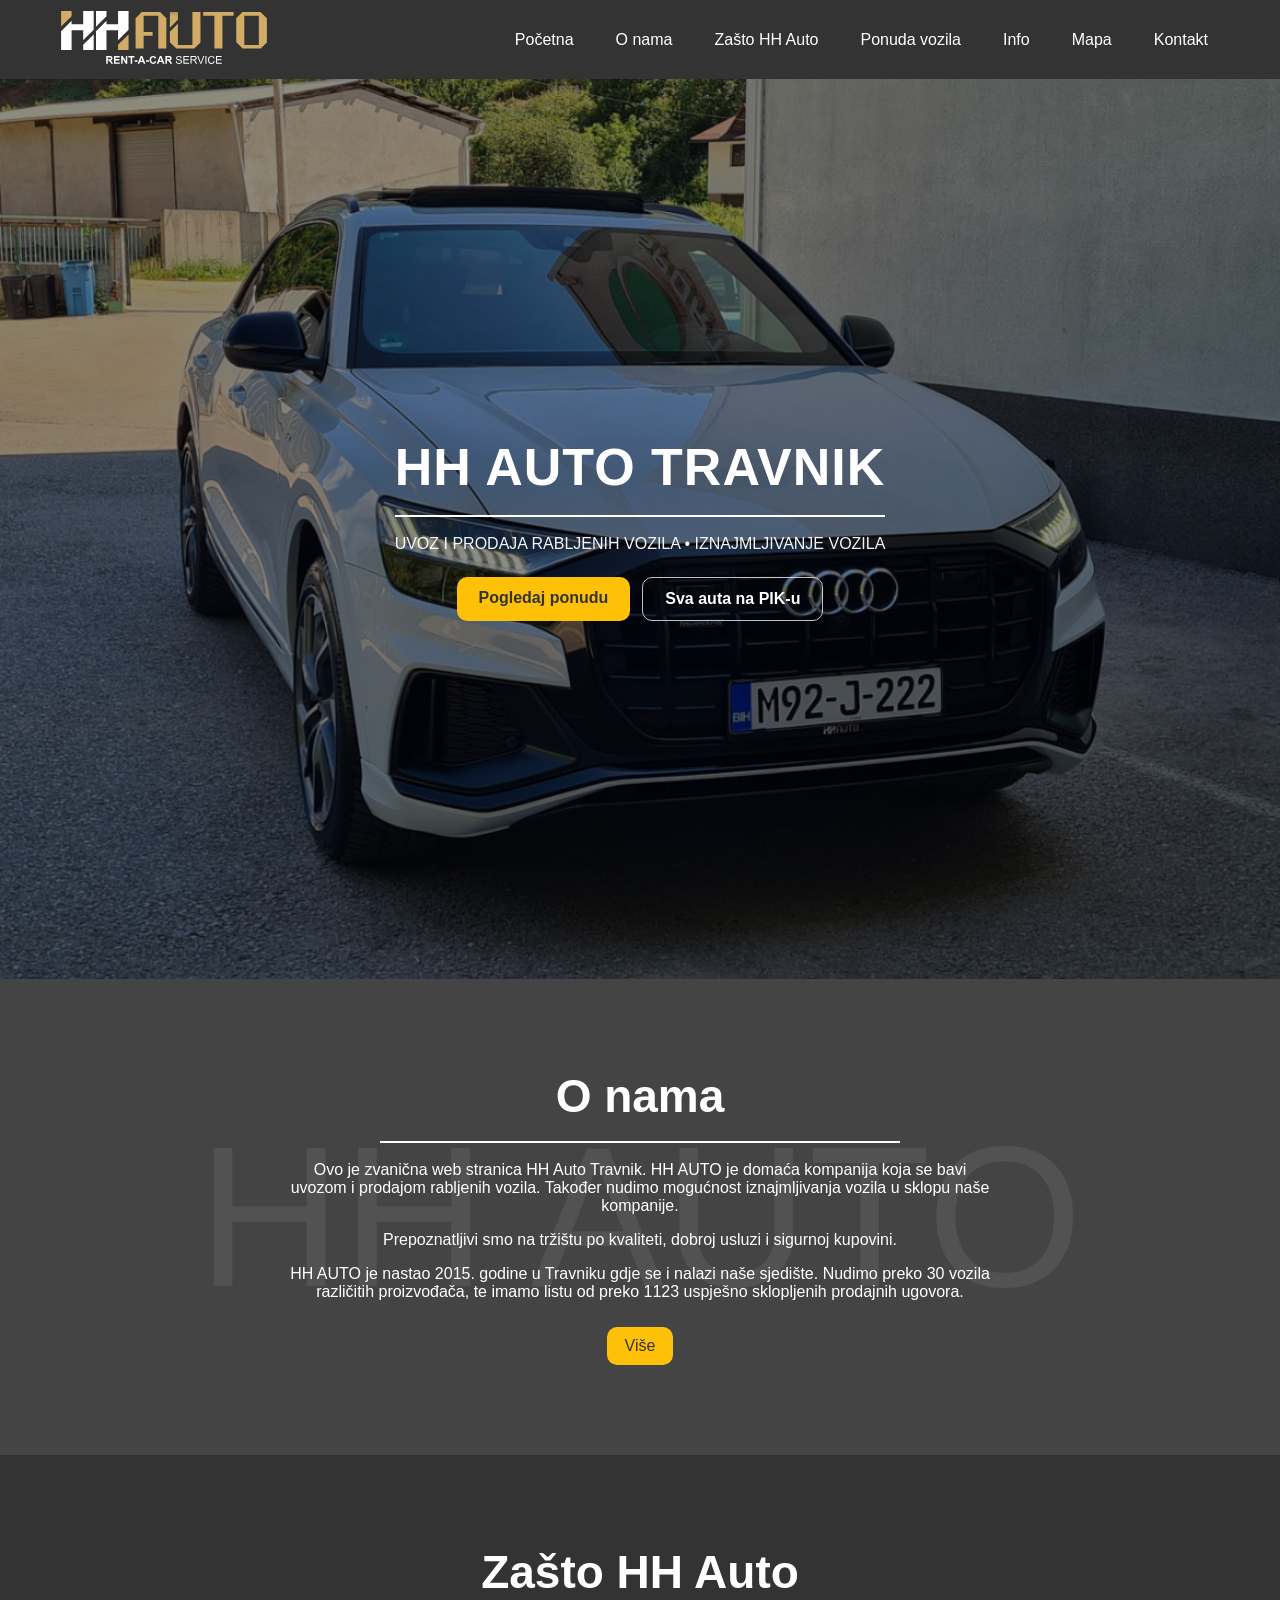
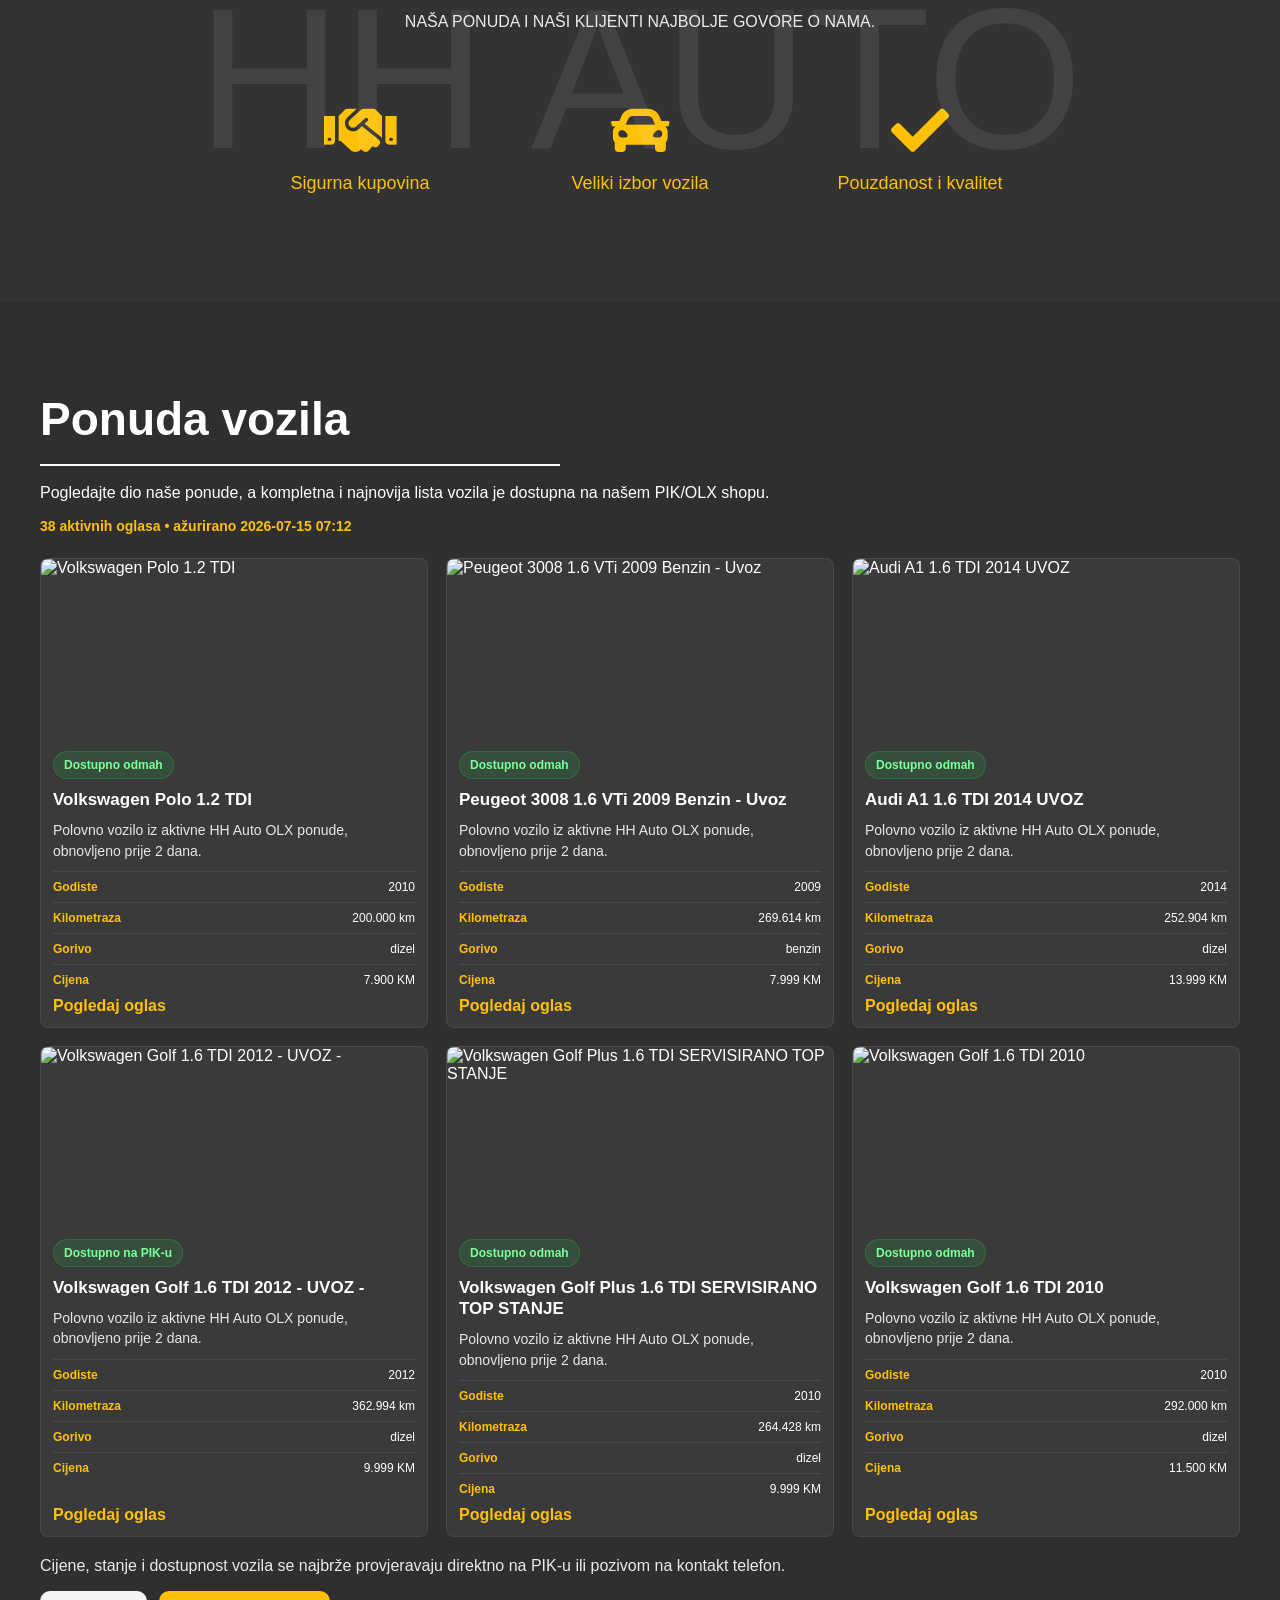
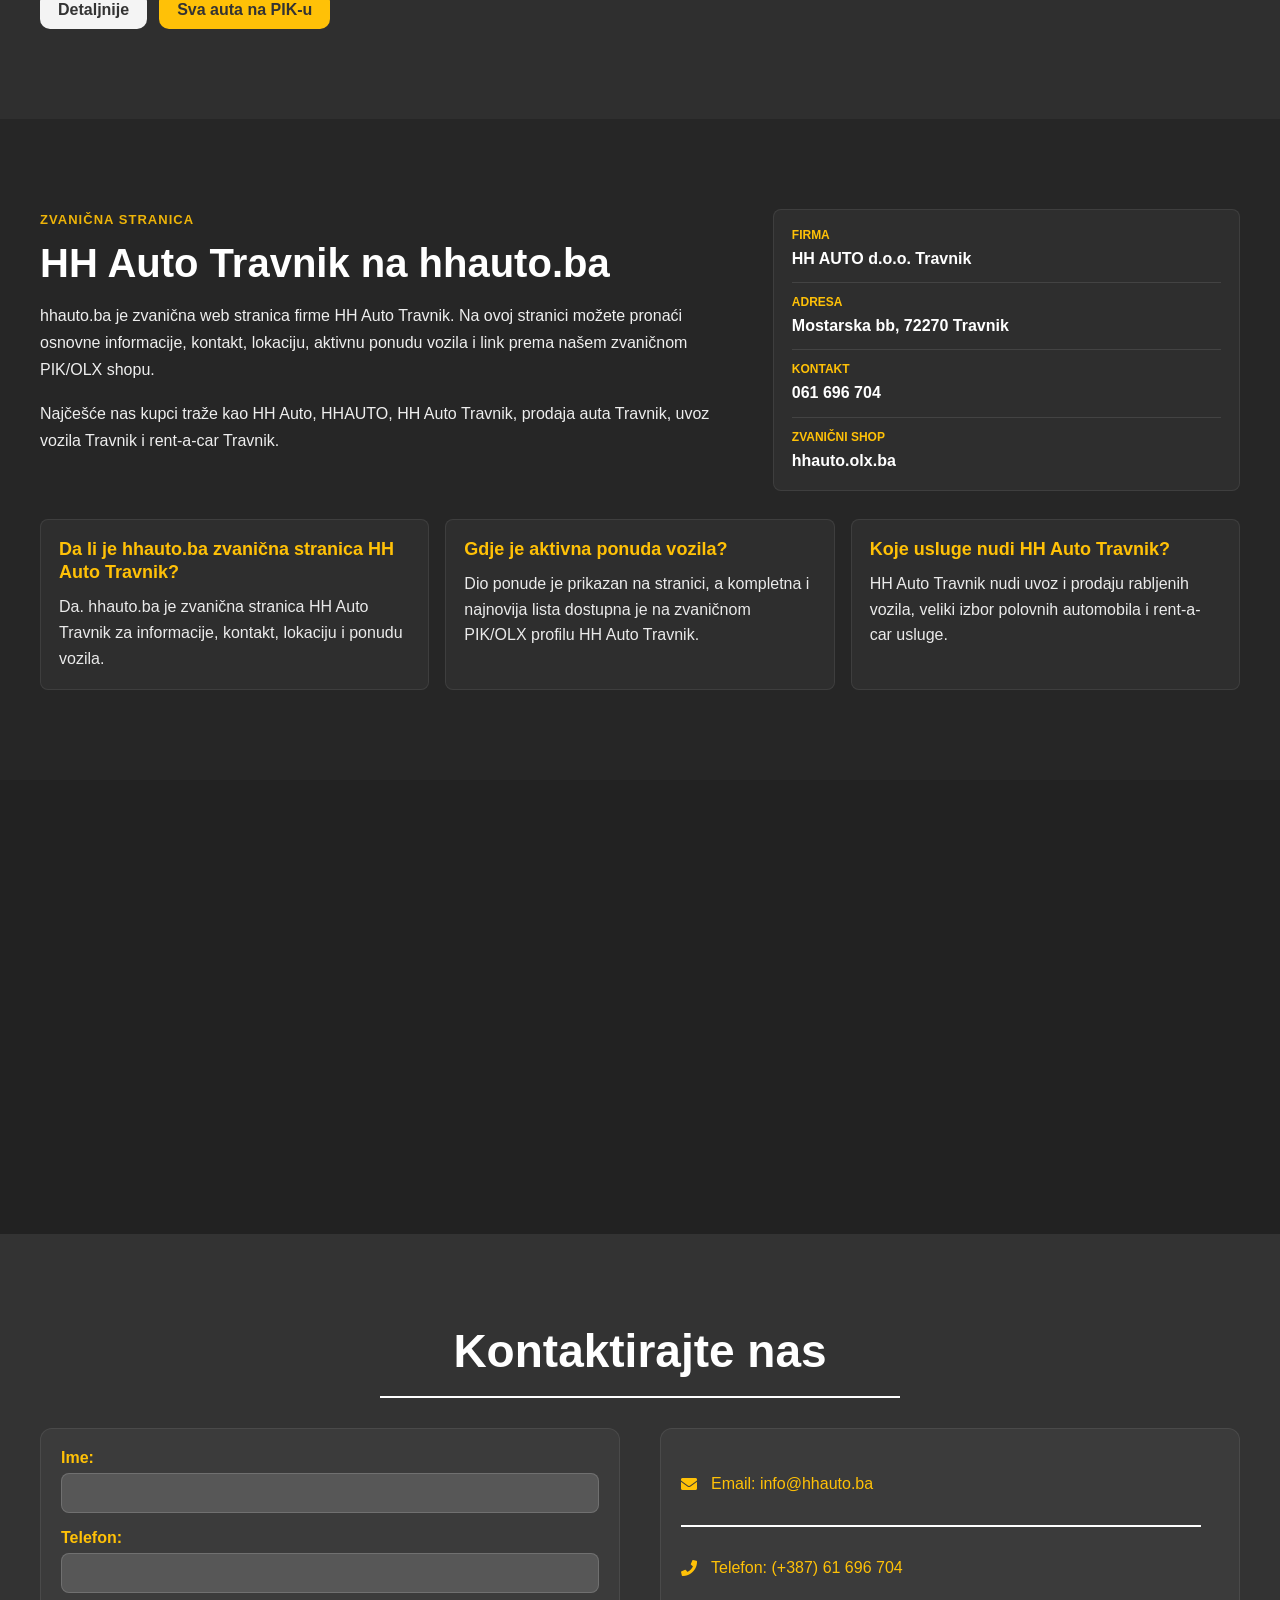
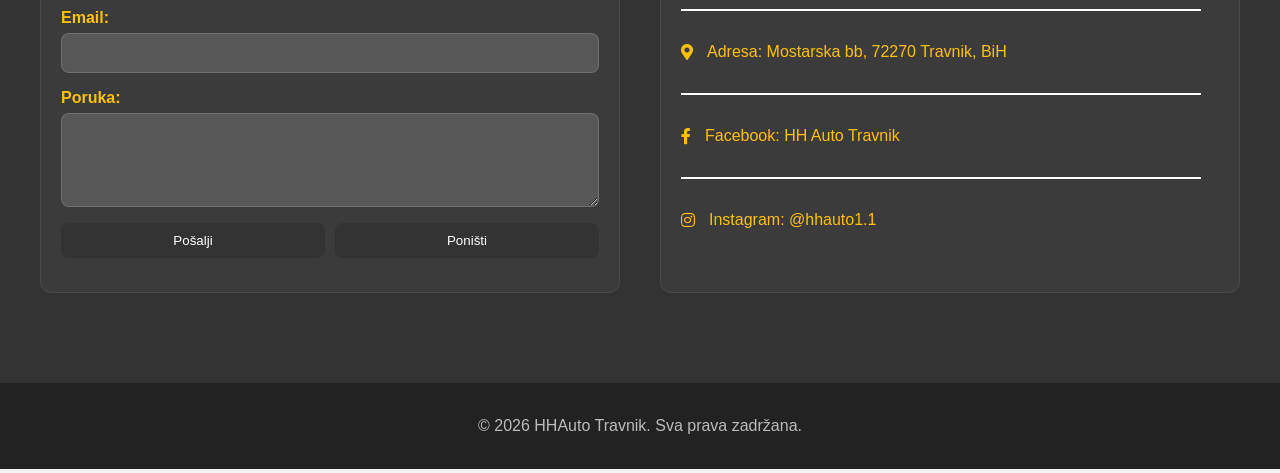
==== fronted/index.html @ 414ff369 "Enable contact form email submissions" ====
<!DOCTYPE html>
<html lang="bs">
<head>
  <meta charset="UTF-8" />
  <meta name="viewport" content="width=device-width, initial-scale=1.0" />
  <meta name="theme-color" content="#333333" />
  <meta name="application-name" content="HH Auto Travnik" />
  <meta name="author" content="HH Auto Travnik" />
  <meta name="description" content="Zvanična stranica HH Auto Travnik. Uvoz i prodaja rabljenih vozila, rent-a-car usluge, aktivna ponuda vozila i kontakt: Mostarska bb, Travnik." />
  <meta name="keywords" content="HH Auto, HHAUTO, HH Auto Travnik, hhauto.ba, prodaja auta Travnik, rabljena vozila, uvoz auta, rent a car Travnik, OLX auta Travnik" />
  <meta name="robots" content="index, follow, max-image-preview:large" />
  <meta name="geo.region" content="BA-BIH" />
  <meta name="geo.placename" content="Travnik" />
  <meta name="geo.position" content="44.224697;17.682910" />
  <meta name="ICBM" content="44.224697, 17.682910" />
  <meta property="og:title" content="HH Auto Travnik | Zvanična stranica" />
  <meta property="og:description" content="Zvanična stranica HH Auto Travnik za uvoz i prodaju rabljenih vozila, rent-a-car usluge i aktuelnu ponudu vozila." />
  <meta property="og:type" content="website" />
  <meta property="og:locale" content="bs_BA" />
  <meta property="og:site_name" content="HH Auto Travnik" />
  <meta property="og:url" content="https://www.hhauto.ba/" />
  <meta property="og:image" content="https://www.hhauto.ba/slike/IMG_4692.jpg" />
  <meta name="twitter:card" content="summary_large_image" />
  <meta name="twitter:title" content="HH Auto Travnik | Zvanična stranica" />
  <meta name="twitter:description" content="Uvoz i prodaja rabljenih vozila u Travniku, rent-a-car usluge i aktivna ponuda vozila." />
  <meta name="twitter:image" content="https://www.hhauto.ba/slike/IMG_4692.jpg" />
  <link rel="canonical" href="https://www.hhauto.ba/" />
  <link rel="icon" href="/favicon.svg" type="image/svg+xml" />
  <link rel="apple-touch-icon" href="/slike/IMG_4692.jpg" />
  <link rel="manifest" href="/site.webmanifest" />
  <title>HH Auto Travnik | Zvanična stranica | Uvoz i prodaja vozila</title>
  <script type="application/ld+json">
  {
    "@context": "https://schema.org",
    "@graph": [
      {
        "@type": "AutoDealer",
        "@id": "https://www.hhauto.ba/#business",
        "name": "HH Auto Travnik",
        "legalName": "HH AUTO d.o.o. Travnik",
        "url": "https://www.hhauto.ba/",
        "logo": "https://www.hhauto.ba/static/logo_white-32c3b8cbfd91cf0c909f40c398110c38.svg",
        "image": "https://www.hhauto.ba/slike/IMG_4692.jpg",
        "description": "HH Auto Travnik je auto kuca za uvoz i prodaju rabljenih vozila, uz rent-a-car usluge i aktivnu ponudu vozila.",
        "telephone": "+38761696704",
        "email": "info@hhauto.ba",
        "priceRange": "$$",
        "address": {
          "@type": "PostalAddress",
          "streetAddress": "Mostarska bb",
          "addressLocality": "Travnik",
          "postalCode": "72270",
          "addressCountry": "BA"
        },
        "geo": {
          "@type": "GeoCoordinates",
          "latitude": 44.224697,
          "longitude": 17.682910
        },
        "areaServed": ["Travnik", "Bosna i Hercegovina"],
        "sameAs": [
          "https://hhauto.olx.ba/",
          "https://www.facebook.com/hhauto1/",
          "https://www.instagram.com/hhauto1.1/"
        ]
      },
      {
        "@type": "WebSite",
        "@id": "https://www.hhauto.ba/#website",
        "name": "HH Auto Travnik",
        "alternateName": ["HHAUTO", "HH Auto"],
        "url": "https://www.hhauto.ba/",
        "publisher": {
          "@id": "https://www.hhauto.ba/#business"
        }
      },
      {
        "@type": "WebPage",
        "@id": "https://www.hhauto.ba/#webpage",
        "name": "HH Auto Travnik | Zvanična stranica",
        "url": "https://www.hhauto.ba/",
        "description": "Zvanična stranica HH Auto Travnik za uvoz i prodaju rabljenih vozila, rent-a-car usluge i aktivnu ponudu vozila.",
        "isPartOf": {
          "@id": "https://www.hhauto.ba/#website"
        },
        "about": {
          "@id": "https://www.hhauto.ba/#business"
        },
        "primaryImageOfPage": {
          "@type": "ImageObject",
          "url": "https://www.hhauto.ba/slike/IMG_4692.jpg"
        }
      },
      {
        "@type": "FAQPage",
        "@id": "https://www.hhauto.ba/#faq",
        "mainEntity": [
          {
            "@type": "Question",
            "name": "Koja je zvanična stranica HH Auto Travnik?",
            "acceptedAnswer": {
              "@type": "Answer",
              "text": "Zvanična stranica HH Auto Travnik je https://www.hhauto.ba/. Na stranici su kontakt podaci, lokacija, ponuda vozila i linkovi na zvanični OLX/PIK shop."
            }
          },
          {
            "@type": "Question",
            "name": "Gdje se nalazi HH Auto Travnik?",
            "acceptedAnswer": {
              "@type": "Answer",
              "text": "HH Auto Travnik nalazi se na adresi Mostarska bb, 72270 Travnik, Bosna i Hercegovina."
            }
          },
          {
            "@type": "Question",
            "name": "Gdje mogu vidjeti aktivnu ponudu vozila HH Auto?",
            "acceptedAnswer": {
              "@type": "Answer",
              "text": "Aktivna ponuda vozila dostupna je na hhauto.ba/vozila i na zvaničnom OLX/PIK shopu hhauto.olx.ba."
            }
          }
        ]
      }
    ]
  }
  </script>

  <link rel="stylesheet" href="./style.css" />
  <link rel="stylesheet" href="https://cdnjs.cloudflare.com/ajax/libs/font-awesome/5.15.3/css/all.min.css" />
</head>

<body>
  <header>
    <div class="container">
      <div class="logo">
        <img src="./static/logo_white-32c3b8cbfd91cf0c909f40c398110c38.svg" alt="HH Auto Travnik logo" />
      </div>

      <nav>
        <ul class="nav-links">
          <li><a href="#pocetna">Početna</a></li>
          <li><a href="#o-nama">O nama</a></li>
          <li><a href="#zasto-hhauto">Zašto HH Auto</a></li>
          <li><a href="#ponuda-vozila">Ponuda vozila</a></li>
          <li><a href="#info">Info</a></li>
          <li><a href="#mapa">Mapa</a></li>
          <li><a href="#kontakt">Kontakt</a></li>
        </ul>

        <button class="hamburger" aria-label="Otvori meni">
          <i class="fas fa-bars"></i>
        </button>
      </nav>
    </div>
  </header>

  <main>

    <section id="pocetna" class="home">
      <div class="slider">
        <div class="slides">
          <div class="slide active"><img src="./slike/IMG_4692.jpg" alt="HH Auto 1"></div>
          <div class="slide"><img src="./slike/990f55ce-cafa-460e-9285-1cb4a903e86d.JPG" alt="HH Auto 2"></div>
          <div class="slide"><img src="./slike/IMG_4364.JPG" alt="HH Auto 3"></div>
          <div class="slide"><img src="./slike/IMG_4817.jpg" alt="HH Auto 4"></div>
          <div class="slide"><img src="./slike/IMG_4818.jpg" alt="HH Auto 5"></div>
          <div class="slide"><img src="./slike/IMG_4819.jpg" alt="HH Auto 6"></div>
          <div class="slide"><img src="./slike/IMG_4820.jpg" alt="HH Auto 7"></div>
          <div class="slide"><img src="./slike/IMG_4821.jpg" alt="HH Auto 8"></div>
        </div>
      </div>

      <div class="content">
        <h1>HH AUTO TRAVNIK</h1>
        <hr>
        <p>UVOZ I PRODAJA RABLJENIH VOZILA • IZNAJMLJIVANJE VOZILA</p>
        <div class="hero-actions">
          <a href="#ponuda-vozila" class="cta">Pogledaj ponudu</a>
          <a href="https://hhauto.olx.ba/" target="_blank" rel="noopener" class="cta cta-outline">Sva auta na PIK-u</a>
        </div>
      </div>
    </section>

    <section id="o-nama" class="about">
      <div class="overlay">
        <div class="content content-narrow">
          <h2>O nama</h2>
          <hr>
          <p>Ovo je zvanična web stranica HH Auto Travnik. HH AUTO je domaća kompanija koja se bavi uvozom i prodajom rabljenih vozila. Također nudimo mogućnost iznajmljivanja vozila u sklopu naše kompanije.</p>
          <p>Prepoznatljivi smo na tržištu po kvaliteti, dobroj usluzi i sigurnoj kupovini.</p>
          <p>HH AUTO je nastao 2015. godine u Travniku gdje se i nalazi naše sjedište. Nudimo preko 30 vozila različitih proizvođača, te imamo listu od preko 1123 uspješno sklopljenih prodajnih ugovora.</p>
          <button class="btn" onclick="window.location.href='#zasto-hhauto'">Više</button>
        </div>
        <div class="background-text">HH AUTO</div>
      </div>
    </section>

    <section id="zasto-hhauto" class="why-hhauto">
      <div class="overlay">
        <div class="content">
          <h2>Zašto HH Auto</h2>
          <p class="subtitle">NAŠA PONUDA I NAŠI KLIJENTI NAJBOLJE GOVORE O NAMA.</p>

          <div class="benefits">
            <div class="benefit">
              <i class="fas fa-handshake"></i>
              <p class="yellow-text">Sigurna kupovina</p>
            </div>
            <div class="benefit">
              <i class="fas fa-car"></i>
              <p class="yellow-text">Veliki izbor vozila</p>
            </div>
            <div class="benefit">
              <i class="fas fa-check"></i>
              <p class="yellow-text">Pouzdanost i kvalitet</p>
            </div>
          </div>
        </div>

        <div class="background-text">HH AUTO</div>
      </div>
    </section>

    <section id="ponuda-vozila" class="ponuda-vozila">
      <div class="ponuda-wrap">
        <div class="ponuda-left">
          <h2>Ponuda vozila</h2>
          <hr>
          <p>Pogledajte dio naše ponude, a kompletna i najnovija lista vozila je dostupna na našem PIK/OLX shopu.</p>
          <p class="sync-info" data-vehicles-info>Učitavanje aktivnih oglasa...</p>

          <div id="ponuda" class="cars-grid"></div>

          <p class="muted">Cijene, stanje i dostupnost vozila se najbrže provjeravaju direktno na PIK-u ili pozivom na kontakt telefon.</p>

          <div class="offer-actions">
            <a href="/vozila" class="button-auta">Detaljnije</a>
            <a href="https://hhauto.olx.ba/" target="_blank" rel="noopener" class="button-auta button-yellow">Sva auta na PIK-u</a>
          </div>
        </div>

      </div>
    </section>

    <section id="info" class="seo-info">
      <div class="seo-info-wrap">
        <div class="seo-copy">
          <p class="eyebrow">Zvanična stranica</p>
          <h2>HH Auto Travnik na hhauto.ba</h2>
          <p>hhauto.ba je zvanična web stranica firme HH Auto Travnik. Na ovoj stranici možete pronaći osnovne informacije, kontakt, lokaciju, aktivnu ponudu vozila i link prema našem zvaničnom PIK/OLX shopu.</p>
          <p>Najčešće nas kupci traže kao HH Auto, HHAUTO, HH Auto Travnik, prodaja auta Travnik, uvoz vozila Travnik i rent-a-car Travnik.</p>
        </div>

        <div class="seo-facts" aria-label="HH Auto Travnik informacije">
          <div>
            <span>Firma</span>
            <strong>HH AUTO d.o.o. Travnik</strong>
          </div>
          <div>
            <span>Adresa</span>
            <strong>Mostarska bb, 72270 Travnik</strong>
          </div>
          <div>
            <span>Kontakt</span>
            <strong><a href="tel:+38761696704">061 696 704</a></strong>
          </div>
          <div>
            <span>Zvanični shop</span>
            <strong><a href="https://hhauto.olx.ba/" target="_blank" rel="noopener">hhauto.olx.ba</a></strong>
          </div>
        </div>
      </div>

      <div class="faq-list">
        <article>
          <h3>Da li je hhauto.ba zvanična stranica HH Auto Travnik?</h3>
          <p>Da. hhauto.ba je zvanična stranica HH Auto Travnik za informacije, kontakt, lokaciju i ponudu vozila.</p>
        </article>
        <article>
          <h3>Gdje je aktivna ponuda vozila?</h3>
          <p>Dio ponude je prikazan na stranici, a kompletna i najnovija lista dostupna je na zvaničnom PIK/OLX profilu HH Auto Travnik.</p>
        </article>
        <article>
          <h3>Koje usluge nudi HH Auto Travnik?</h3>
          <p>HH Auto Travnik nudi uvoz i prodaju rabljenih vozila, veliki izbor polovnih automobila i rent-a-car usluge.</p>
        </article>
      </div>
    </section>


    <section id="mapa" class="map">
      <iframe
        src="https://www.google.com/maps/embed?pb=!1m18!1m12!1m3!1d1429.571905051814!2d17.682910458085445!3d44.224697516875466!2m3!1f0!2f0!3f0!3m2!1i1024!2i768!4f13.1!3m3!1m2!1s0x475eff78c24f32f3%3A0x8c9d5f12b271ff85!2sHH%20Auto%20Travnik!5e0!3m2!1shr!2sba!4v1687284239332!5m2!1shr!2sba"
        width="100%"
        height="450"
        style="border:0"
        allowfullscreen=""
        loading="lazy"
        referrerpolicy="no-referrer-when-downgrade"></iframe>
    </section>

    <section id="kontakt" class="contact">
      <div class="container-kontakt">
        <h2>Kontaktirajte nas</h2>
        <hr>

        <div class="contact-form">
          <div class="form-container">
            <form
              id="contactForm"
              action="https://formsubmit.co/ajax/info@hhauto.ba"
              method="POST">
              <input type="hidden" name="_subject" value="Nova poruka sa hhauto.ba" />
              <input type="hidden" name="_template" value="table" />
              <input type="hidden" name="_captcha" value="false" />
              <input type="hidden" name="_url" value="https://www.hhauto.ba/#kontakt" />
              <input type="text" name="_honey" class="form-honey" tabindex="-1" autocomplete="off" />

              <div class="form-group">
                <label for="name">Ime:</label>
                <input type="text" id="name" name="Ime" autocomplete="name" required />
              </div>

              <div class="form-group">
                <label for="phone">Telefon:</label>
                <input type="tel" name="Telefon" id="phone" autocomplete="tel" />
              </div>

              <div class="form-group">
                <label for="email">Email:</label>
                <input type="email" id="email" name="email" autocomplete="email" required />
              </div>

              <div class="form-group">
                <label for="message">Poruka:</label>
                <textarea id="message" name="Poruka" rows="4" required></textarea>
              </div>

              <div class="form-buttons">
                <input type="submit" value="Pošalji" />
                <input type="reset" value="Poništi" />
              </div>

              <p id="formStatus" class="form-status"></p>
            </form>
          </div>

          <div class="contact-details">
            <div class="contact-item">
              <i class="fas fa-envelope"></i>
              <p>Email: <a href="mailto:info@hhauto.ba">info@hhauto.ba</a></p>
            </div>
            <hr>
            <div class="contact-item">
              <i class="fas fa-phone"></i>
              <p>Telefon: <a href="tel:+38761696704">(+387) 61 696 704</a></p>
            </div>
            <hr>
            <div class="contact-item">
              <i class="fas fa-map-marker-alt"></i>
              <p>Adresa: Mostarska bb, 72270 Travnik, BiH</p>
            </div>
            <hr>
            <div class="contact-item">
              <i class="fab fa-facebook-f"></i>
              <p>Facebook: <a href="https://www.facebook.com/hhauto1/" target="_blank" rel="noopener">HH Auto Travnik</a></p>
            </div>
            <hr>
            <div class="contact-item">
              <i class="fab fa-instagram"></i>
              <p>Instagram: <a href="https://www.instagram.com/hhauto1.1/" target="_blank" rel="noopener">@hhauto1.1</a></p>
            </div>
          </div>
        </div>
      </div>
    </section>

    <footer class="footer">
      <p>© <span id="year"></span> HHAuto Travnik. Sva prava zadržana.</p>
    </footer>
  </main>

  <script src="./vozila.js"></script>
  <script src="./script.js"></script>
</body>
</html>
---- fronted/style.css ----
* { box-sizing: border-box; }
html { scroll-behavior: smooth; }

body{
  font-family: Arial, sans-serif;
  margin:0;
  background:#f4f4f4;
}

header{
  background:#333;
  padding:10px 0;
  position:sticky;
  top:0;
  z-index:999;
}

.container{
  display:flex;
  justify-content:space-between;
  align-items:center;
  max-width:1200px;
  margin:0 auto;
  padding:0 20px;
}

.logo img{ height:55px; }

nav{
  position:relative;
  display:flex;
  align-items:center;
  gap:12px;
}

.nav-links{
  list-style:none;
  display:flex;
  margin:0;
  padding:0;
  gap:18px;
}

.nav-links a{
  color:#fff;
  text-decoration:none;
  font-size:16px;
  padding:10px 12px;
  border-radius:6px;
  transition:0.2s;
}

.nav-links a:hover{ background:#575757; }

.hamburger{
  display:none;
  background:transparent;
  border:0;
  cursor:pointer;
  color:#fff;
  font-size:26px;
}

.home{
  position:relative;
  height:100vh;
  overflow:hidden;
  display:flex;
  align-items:center;
  justify-content:center;
}

.home::before{
  content:"";
  position:absolute;
  inset:0;
  background:rgba(0,0,0,0.45);
  z-index:2;
}

.slider{
  position:absolute;
  inset:0;
  z-index:1;
}

.slide{
  position:absolute;
  inset:0;
  opacity:0;
  transition:opacity 0.9s ease;
}

.slide.active{ opacity:1; }

.slide img{
  width:100%;
  height:100%;
  object-fit:cover;
}

.home .content{
  position:relative;
  z-index:3;
  color:#fff;
  text-align:center;
  padding:20px;
  max-width:900px;
}

.home h1{
  font-size:52px;
  margin:0 0 14px 0;
  letter-spacing:1px;
}

.home hr{
  border:0;
  height:2px;
  background:#fff;
  width:100%;
  max-width:520px;
  margin:18px auto;
}

.home p{
  font-size:16px;
  margin:0 0 18px 0;
  opacity:0.95;
}

.cta{
  display:inline-block;
  background:#ffc107;
  color:#333;
  text-decoration:none;
  padding:12px 22px;
  border-radius:10px;
  font-weight:bold;
}

.hero-actions{
  display:flex;
  justify-content:center;
  gap:12px;
  flex-wrap:wrap;
  margin-top:24px;
}

.cta-outline{
  background:transparent;
  color:#fff;
  border:1px solid rgba(255,255,255,0.75);
}

.about, .why-hhauto, .ponuda-vozila, .seo-info, .contact{
  position:relative;
  background:#333;
  color:#fff;
  text-align:center;
  padding:90px 20px;
  overflow:hidden;
}

.about{ background:#444; }
.ponuda-vozila{ background:#2f2f2f; }
.seo-info{ background:#262626; }

.overlay{ position:relative; z-index:2; }

.background-text{
  position:absolute;
  top:50%;
  left:50%;
  transform:translate(-50%,-50%);
  font-size:200px;
  color:rgba(255,255,255,0.08);
  white-space:nowrap;
  z-index:1;
  user-select:none;
}

.background-text.small{ font-size:140px; }

.content-narrow{
  max-width:700px;
  margin:0 auto;
}

h2{
  font-size:46px;
  margin:0 0 14px 0;
}

section hr{
  border:0;
  height:2px;
  background:#fff;
  width:100%;
  max-width:520px;
  margin:18px auto;
}

.subtitle{
  margin-top:6px;
  opacity:0.9;
}

.yellow-text{ color:#ffc107; }

.btn{
  background:#ffc107;
  color:#333;
  border:none;
  padding:10px 18px;
  border-radius:10px;
  font-size:16px;
  cursor:pointer;
  margin-top:10px;
}

.benefits{
  display:flex;
  justify-content:center;
  gap:60px;
  margin-top:70px;
  flex-wrap:wrap;
}

.benefit{
  width:220px;
  text-align:center;
}

.benefit i{
  font-size:58px;
  color:#ffc107;
}

.benefit p{
  margin-top:14px;
  font-size:18px;
}

.ponuda-wrap{
  max-width:1200px;
  margin:0 auto;
  position:relative;
  z-index:2;
}

.ponuda-left{
  text-align:left;
  width:100%;
}

.ponuda-left h2, .ponuda-left hr, .ponuda-left p{
  text-align:left;
  margin-left:0;
}

.ponuda-left hr{ margin:18px 0; }

.muted{ opacity:0.9; }

.sync-info{
  color:#ffc107;
  font-size:14px;
  font-weight:bold;
  margin-top:8px;
}

.button-auta{
  display:inline-block;
  background:#f4f4f4;
  color:#333;
  padding:10px 18px;
  border-radius:10px;
  text-decoration:none;
  font-weight:bold;
}

.offer-actions{
  display:flex;
  gap:12px;
  flex-wrap:wrap;
  margin-top:16px;
}

.button-yellow{
  background:#ffc107;
}

.seo-info-wrap{
  max-width:1200px;
  margin:0 auto;
  display:grid;
  grid-template-columns:minmax(0, 1.2fr) minmax(280px, 0.8fr);
  gap:32px;
  text-align:left;
  align-items:start;
}

.seo-copy .eyebrow{
  color:#ffc107;
  font-weight:bold;
  text-transform:uppercase;
  letter-spacing:0.08em;
  font-size:13px;
  margin:0 0 10px;
}

.seo-copy h2{
  font-size:40px;
}

.seo-copy p{
  line-height:1.7;
  opacity:0.92;
}

.seo-facts{
  display:grid;
  gap:12px;
  background:rgba(255,255,255,0.04);
  border:1px solid rgba(255,255,255,0.08);
  border-radius:8px;
  padding:18px;
}

.seo-facts div{
  border-bottom:1px solid rgba(255,255,255,0.1);
  padding-bottom:12px;
}

.seo-facts div:last-child{
  border-bottom:0;
  padding-bottom:0;
}

.seo-facts span{
  display:block;
  color:#ffc107;
  font-size:12px;
  font-weight:bold;
  text-transform:uppercase;
  margin-bottom:5px;
}

.seo-facts strong{
  display:block;
  line-height:1.45;
}

.seo-facts a{
  color:#fff;
  text-decoration:none;
}

.seo-facts a:hover{
  color:#ffc107;
}

.faq-list{
  max-width:1200px;
  margin:28px auto 0;
  display:grid;
  grid-template-columns:repeat(3, minmax(0, 1fr));
  gap:16px;
  text-align:left;
}

.faq-list article{
  background:rgba(255,255,255,0.04);
  border:1px solid rgba(255,255,255,0.08);
  border-radius:8px;
  padding:18px;
}

.faq-list h3{
  color:#ffc107;
  font-size:18px;
  line-height:1.3;
  margin:0 0 10px;
}

.faq-list p{
  margin:0;
  line-height:1.6;
  opacity:0.9;
}

.cars-grid{
  display:grid;
  grid-template-columns: repeat(3, minmax(0, 1fr));
  gap:18px;
  margin:24px 0 20px 0;
}

.car-card{
  background:#3a3a3a;
  border-radius:8px;
  overflow:hidden;
  border:1px solid rgba(255,255,255,0.08);
  display:flex;
  flex-direction:column;
}

.car-card img{
  width:100%;
  height:180px;
  object-fit:cover;
  display:block;
}

.car-card .car-body{
  padding:12px;
  display:flex;
  flex-direction:column;
  gap:10px;
  flex:1;
}

.car-card h3{
  margin:0;
  font-size:17px;
  line-height:1.25;
}

.car-card p{
  margin:0;
  font-size:14px;
  line-height:1.45;
  opacity:0.88;
}

.car-meta{
  display:grid;
  gap:8px;
  margin:0;
  padding:0;
}

.car-meta div{
  display:flex;
  justify-content:space-between;
  gap:10px;
  border-top:1px solid rgba(255,255,255,0.08);
  padding-top:8px;
}

.car-meta dt{
  color:#ffc107;
  font-size:12px;
  font-weight:bold;
}

.car-meta dd{
  margin:0;
  color:#fff;
  font-size:12px;
  text-align:right;
}

.details-link{
  color:#ffc107;
  font-weight:bold;
  text-decoration:none;
  margin-top:auto;
}

.car-labels{
  display:flex;
  flex-wrap:wrap;
  gap:6px;
}

.cars-error{
  grid-column:1 / -1;
  background:#3a3a3a;
  border:1px solid rgba(255,255,255,0.08);
  border-radius:8px;
  padding:18px;
}

.badge{
  display:inline-block;
  padding:6px 10px;
  border-radius:999px;
  font-size:12px;
  font-weight:bold;
}

.badge.available{ background:rgba(40,167,69,0.2); color:#7CFF9A; border:1px solid rgba(40,167,69,0.35); }
.badge.rented{ background:rgba(220,53,69,0.18); color:#FF9AA5; border:1px solid rgba(220,53,69,0.35); }

.map{ margin:0; padding:0; background:#222; }

.container-kontakt{
  max-width:1200px;
  margin:0 auto;
}

.contact-form{
  display:flex;
  gap:40px;
  margin-top:30px;
  flex-wrap:wrap;
  text-align:left;
}

.form-container, .contact-details{
  flex:1 1 420px;
  padding:20px;
  border-radius:12px;
  background:rgba(255,255,255,0.04);
  border:1px solid rgba(255,255,255,0.08);
}

.form-group{
  margin-bottom:16px;
  display:flex;
  flex-direction:column;
}

.form-group label{
  margin-bottom:6px;
  font-weight:bold;
  color:#ffc107;
}

.form-group input,
.form-group textarea{
  width:100%;
  padding:10px;
  border:1px solid rgba(255,255,255,0.15);
  border-radius:8px;
  font-size:16px;
  background:#575757;
  color:#fff;
}

.form-buttons{
  display:flex;
  gap:10px;
  margin-top:12px;
}

.form-buttons input{
  flex:1;
  padding:10px;
  border:none;
  background:#333;
  color:#fff;
  cursor:pointer;
  border-radius:8px;
  transition:0.2s;
}

.form-buttons input:hover{ background:#555; }

.form-buttons input:disabled{
  cursor:not-allowed;
  opacity:0.68;
}

.form-honey{
  display:none;
}

.contact-item{
  display:flex;
  align-items:center;
  gap:14px;
  margin:10px 0;
  color:#ffc107;
}

.contact-item a{
  color:#ffc107;
  text-decoration:none;
}

.contact-item a:hover{
  text-decoration:underline;
}

.contact-details hr{
  border:none;
  border-top:1px solid rgba(255,255,255,0.15);
  margin:16px 0;
}

.form-status{
  margin-top:10px;
  font-size:14px;
  opacity:0.9;
}

.form-status.success{
  color:#7CFF9A;
}

.form-status.error{
  color:#FF9AA5;
}

.footer{
  background:#222;
  color:#bbb;
  text-align:center;
  padding:18px 12px;
}




/* RESPONSIVE */

@media (max-width: 900px){
  .ponuda-left{ text-align:center; }
  .ponuda-left h2, .ponuda-left hr, .ponuda-left p{ text-align:center; margin-left:auto; }
  .cars-grid{ grid-template-columns: repeat(2, minmax(0, 1fr)); }
  .seo-info-wrap,
  .faq-list{ grid-template-columns:1fr; }
  .seo-copy,
  .seo-copy h2{ text-align:center; }
}

@media (max-width: 768px){
  .hamburger{ display:block; }

  .nav-links{
    display:none;
    position:absolute;
    top:70px;
    right:10px;
    flex-direction:column;
    width:230px;
    background:#333;
    padding:12px;
    border-radius:12px;
    border:1px solid rgba(255,255,255,0.1);
  }
  .nav-links.open{ display:flex; }

  .nav-links a{ display:block; }

  .home{
    min-height:620px;
    height:calc(100svh - 75px);
    align-items:flex-end;
    padding:0 0 70px;
  }

  .home::before{
    background:linear-gradient(180deg, rgba(0,0,0,0.25), rgba(0,0,0,0.78));
  }

  .slide img{
    object-position:center;
  }

  .home .content{
    padding:0 22px;
    max-width:420px;
  }

  .home h1{
    font-size:38px;
    line-height:1.05;
    text-shadow:0 2px 16px rgba(0,0,0,0.6);
  }

  .home p{
    font-size:14px;
    line-height:1.5;
    max-width:330px;
    margin:0 auto 10px;
  }

  .home hr{
    max-width:260px;
    margin:14px auto;
  }

  .hero-actions{
    flex-direction:column;
    align-items:center;
    gap:10px;
    margin-top:18px;
  }

  .cta{
    width:min(100%, 280px);
    text-align:center;
    padding:12px 18px;
  }

  h2{ font-size:36px; }

  .cars-grid{ grid-template-columns:1fr; }
  .background-text{ font-size:120px; }
}

@media (max-width: 420px){
  .home h1{ font-size:34px; }
  .logo img{ height:48px; }
}
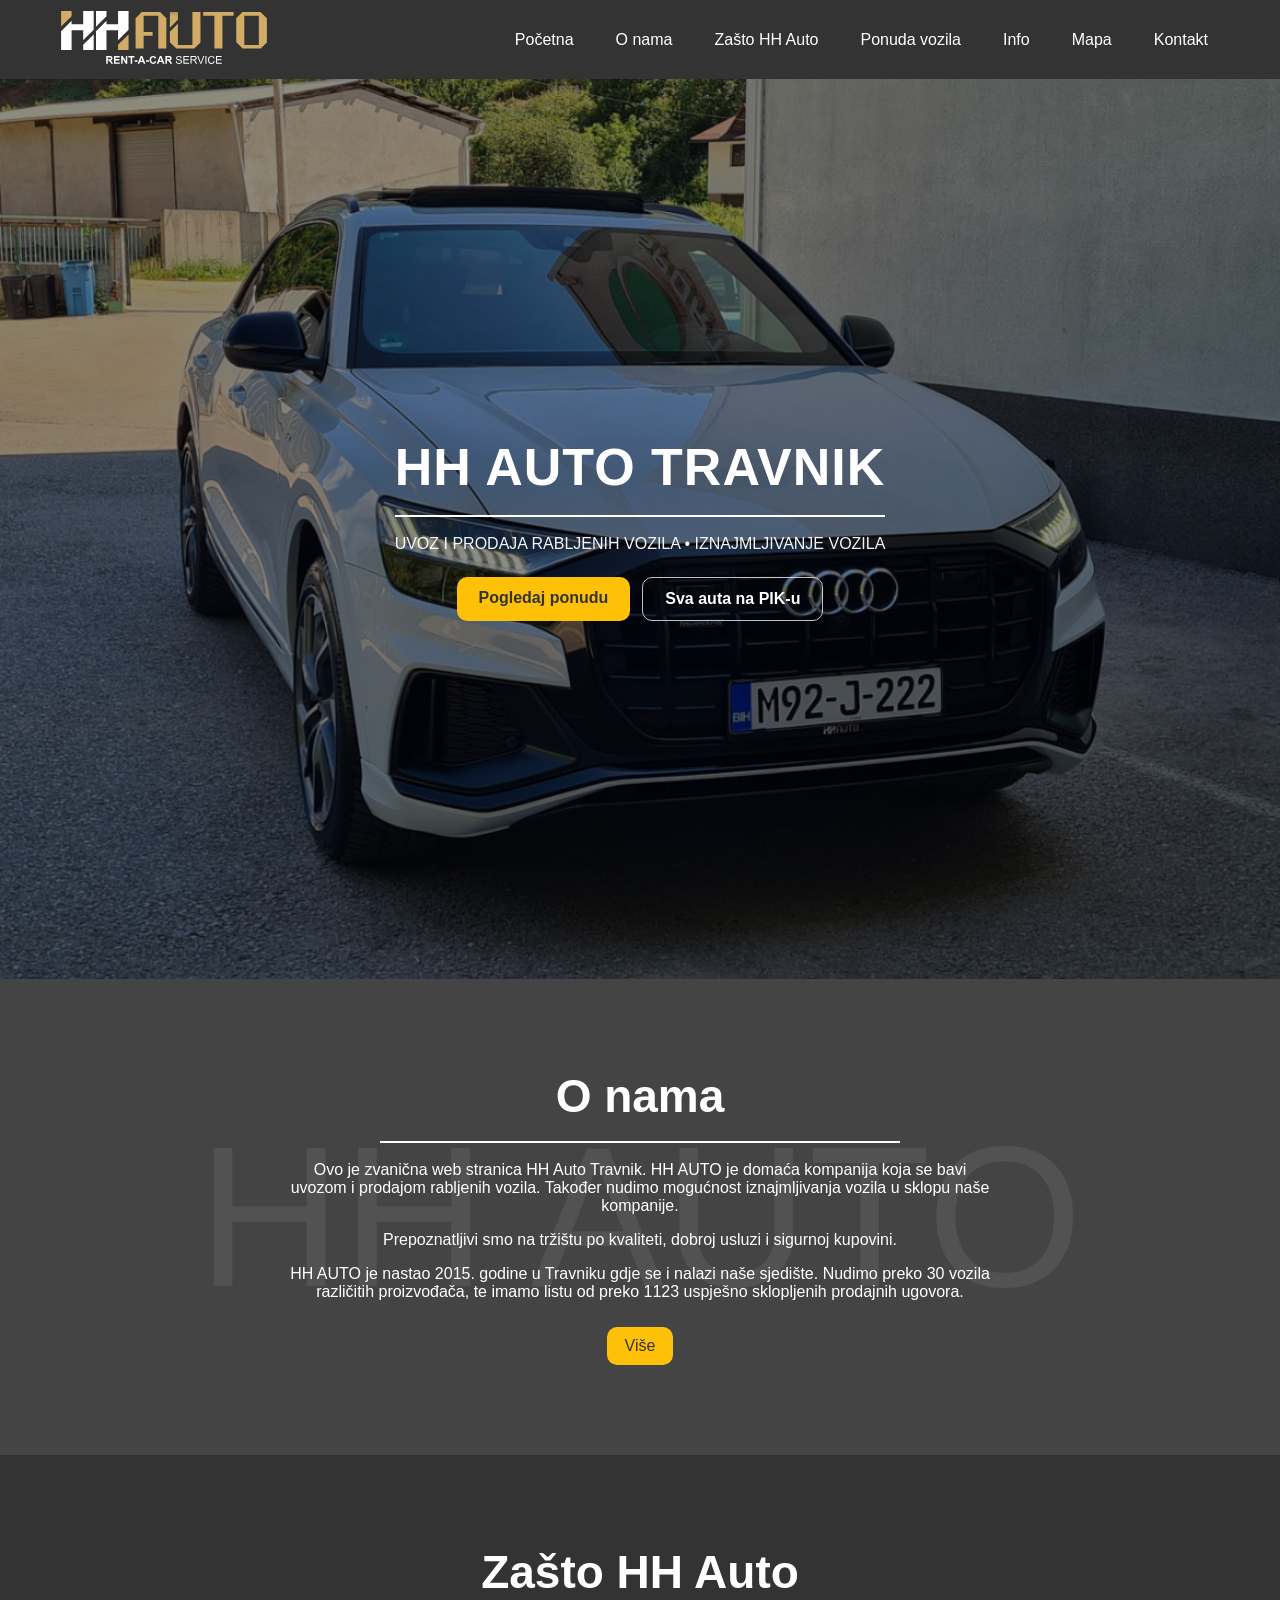
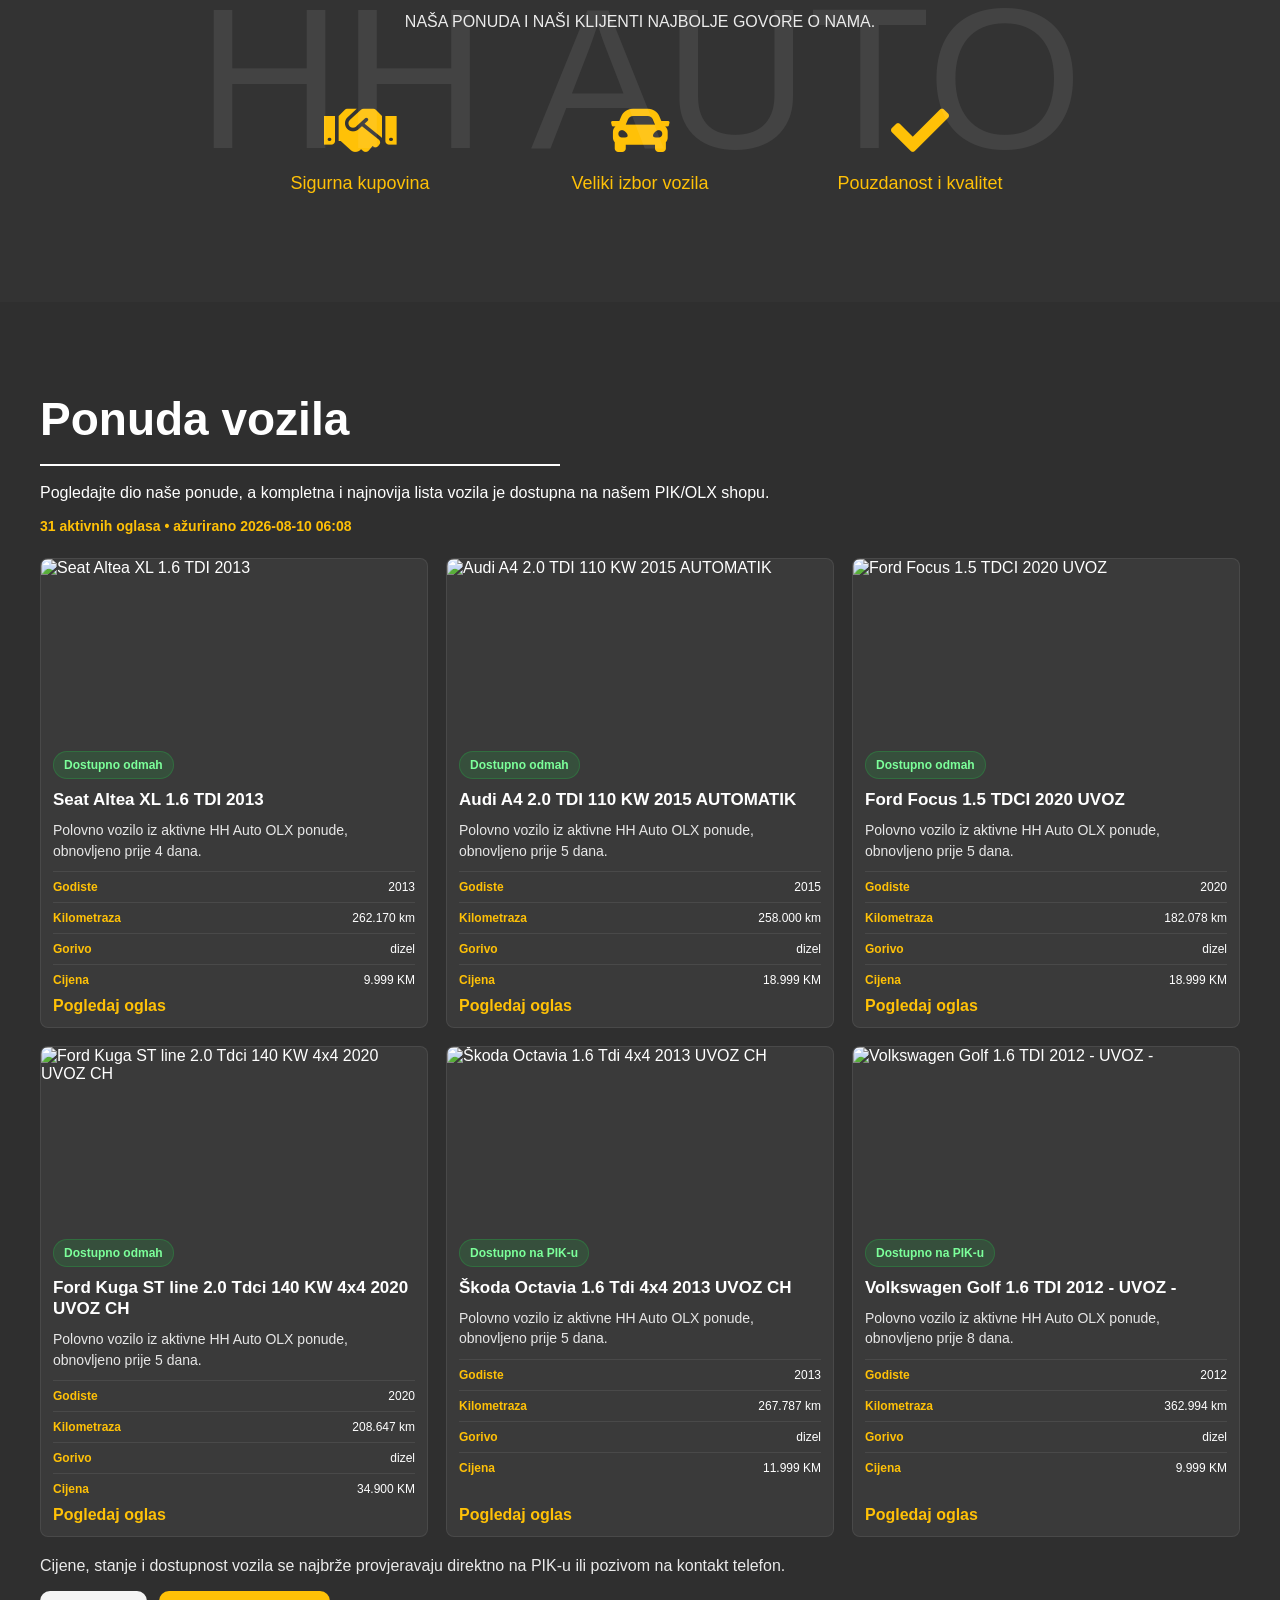
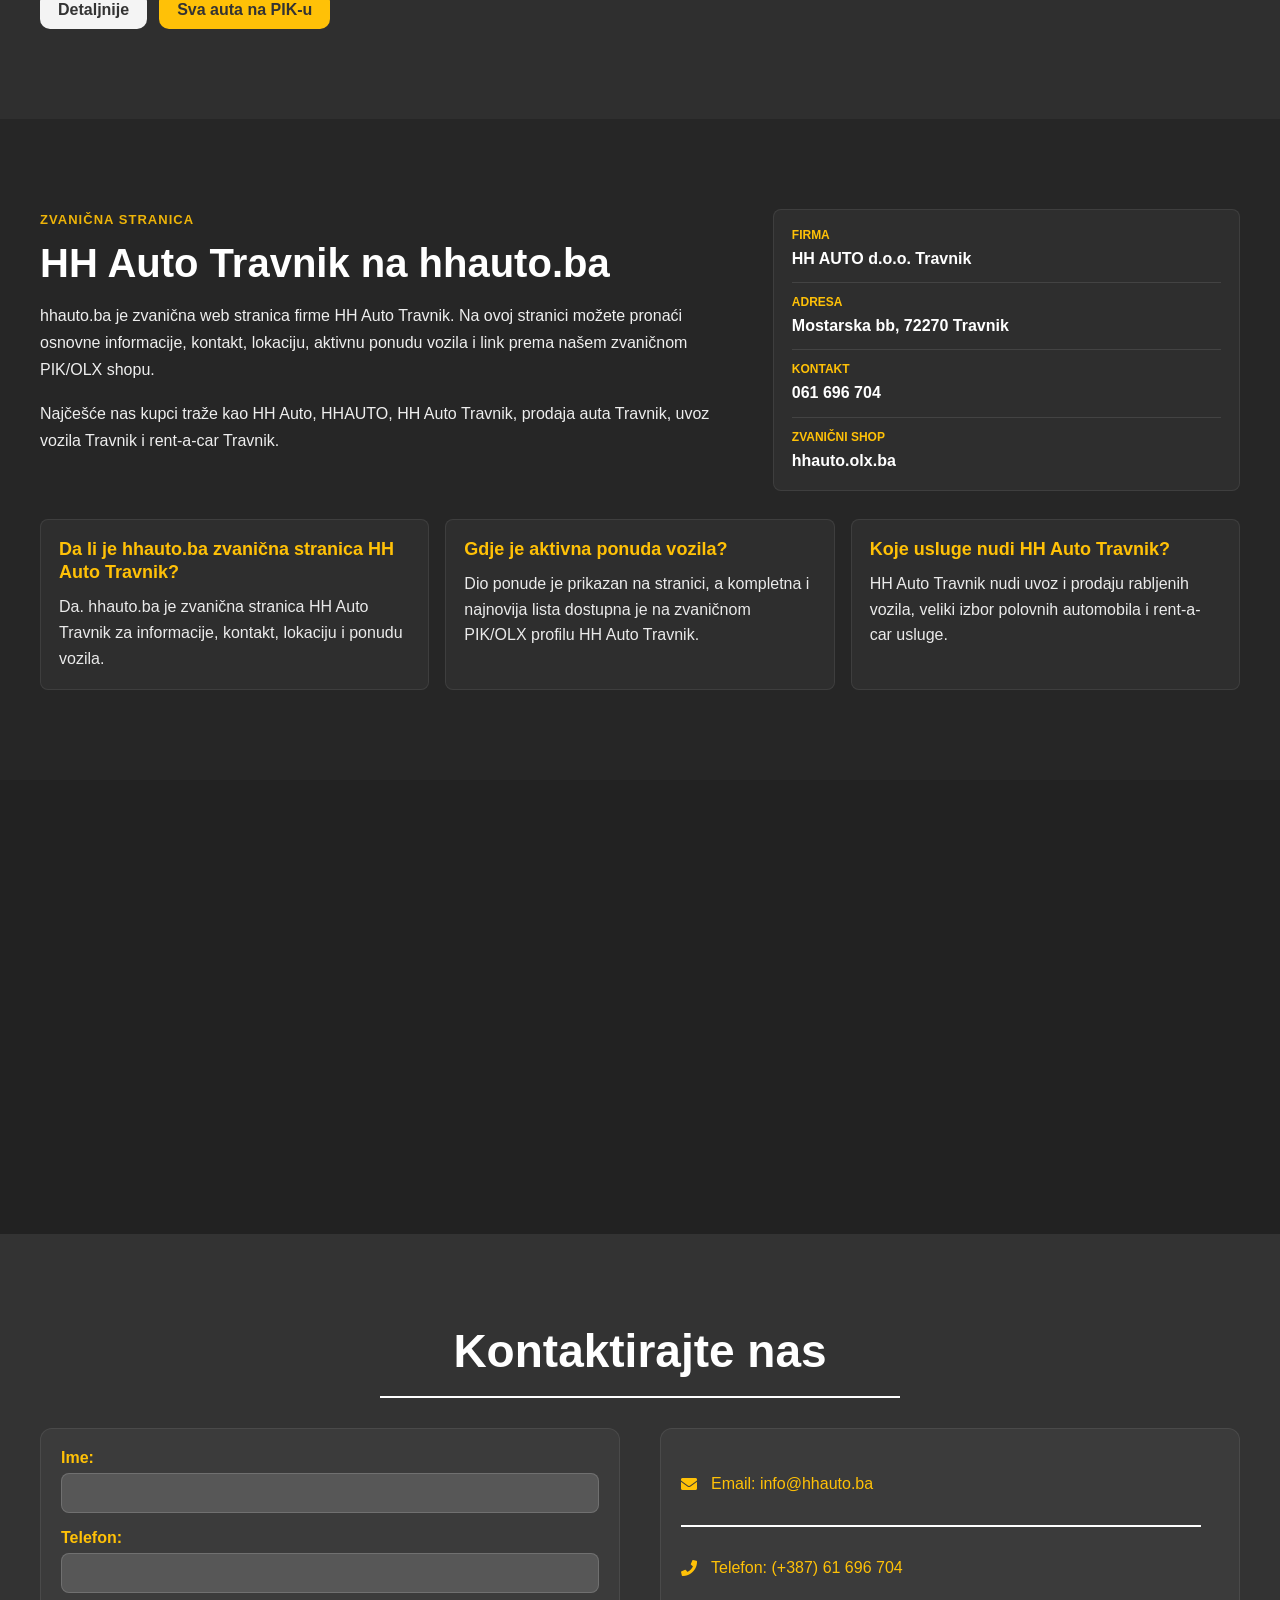
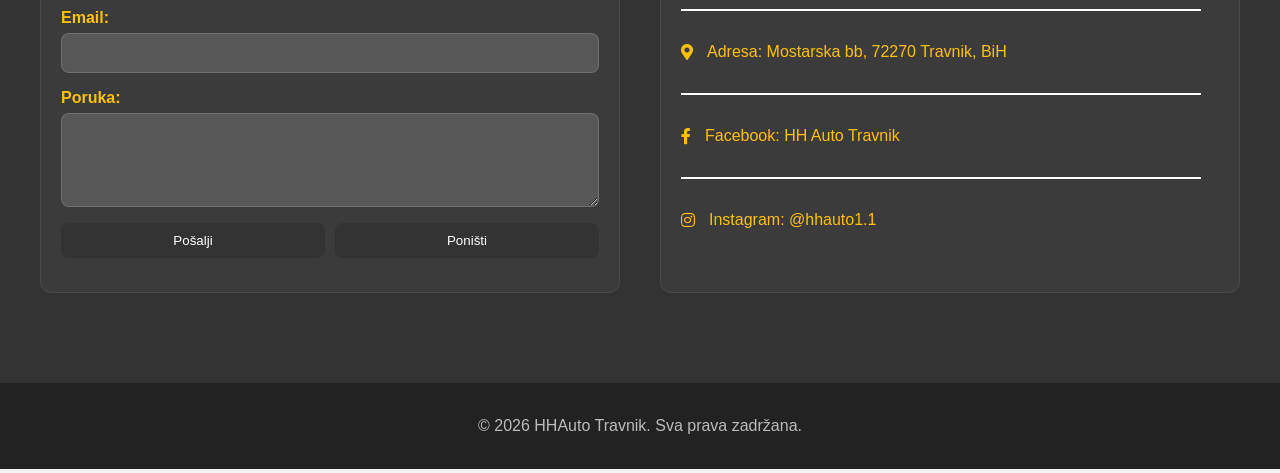
==== commit f5486db7: "Add Vercel Web Analytics tracking" ====
--- a/fronted/index.html
+++ b/fronted/index.html
@@ -382,5 +382,9 @@
 
   <script src="./vozila.js"></script>
   <script src="./script.js"></script>
+  <script>
+    window.va = window.va || function () { (window.vaq = window.vaq || []).push(arguments); };
+  </script>
+  <script defer src="/_vercel/insights/script.js"></script>
 </body>
 </html>
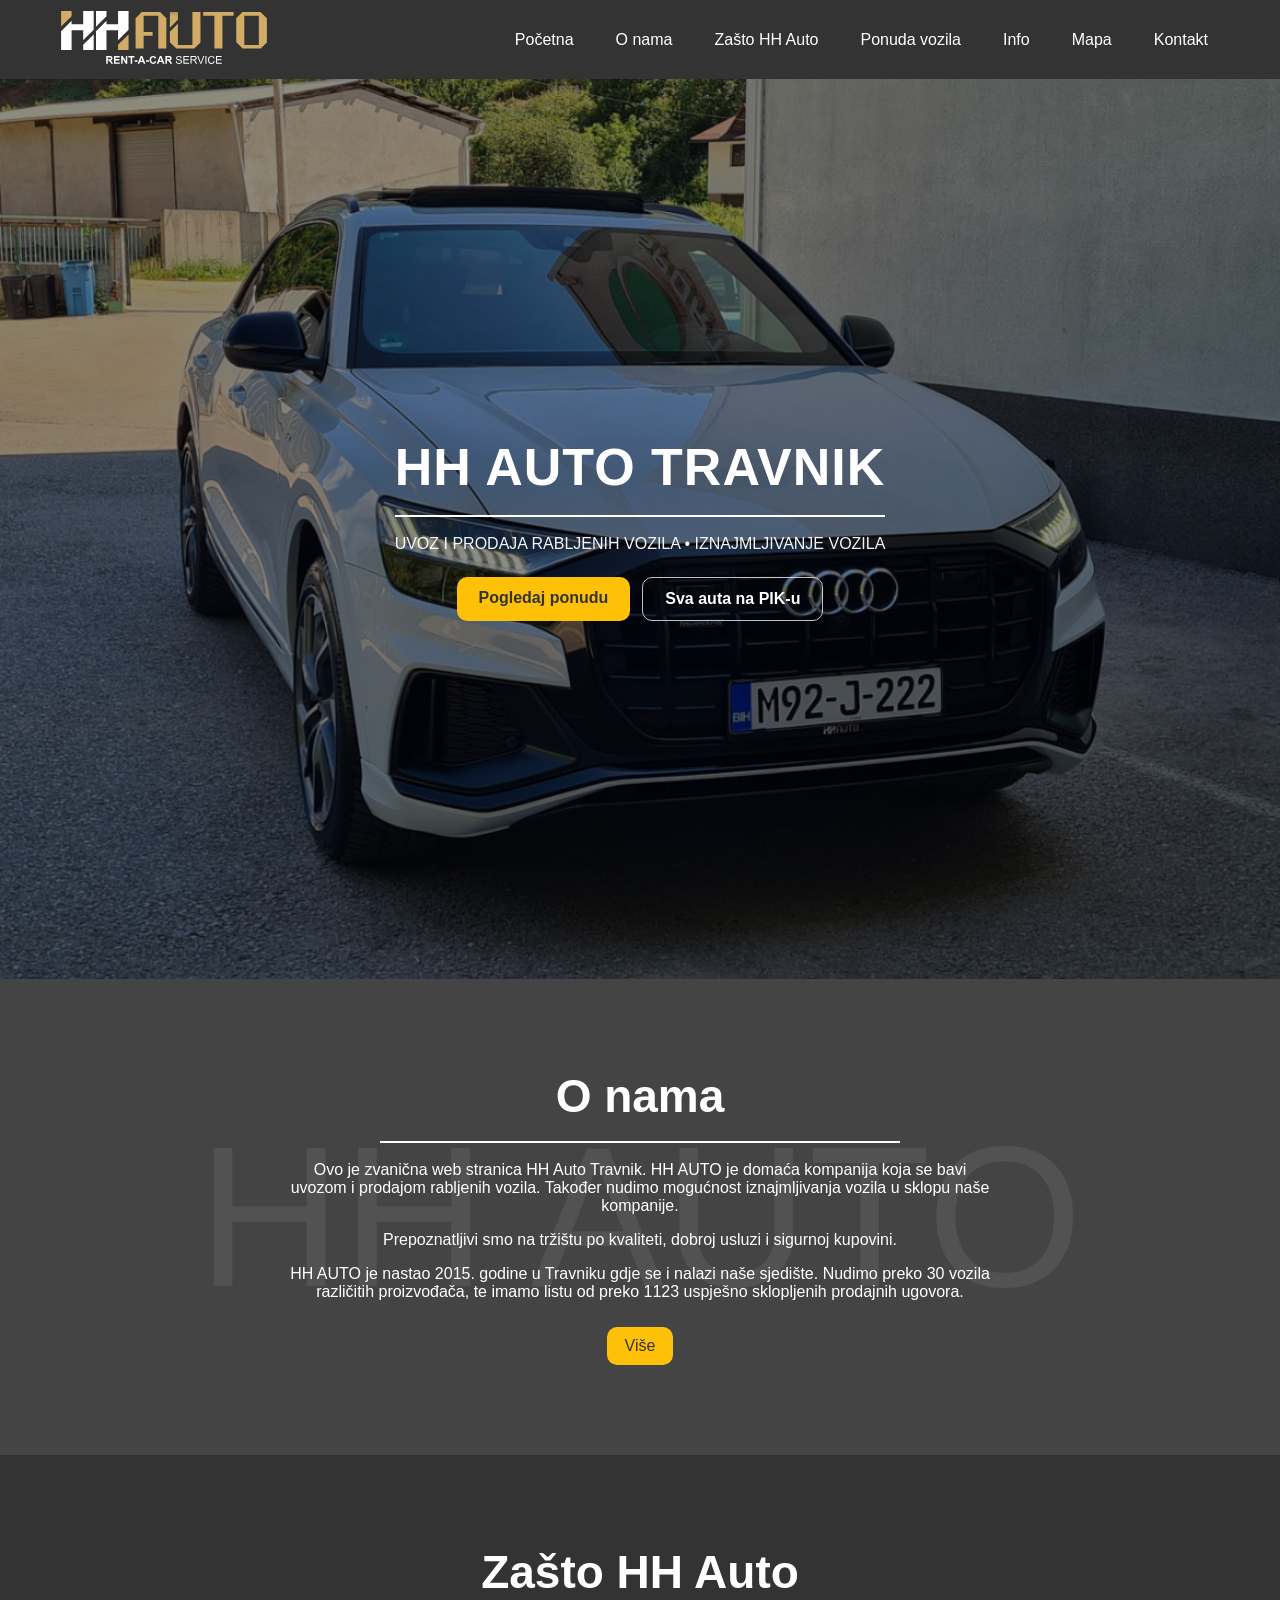
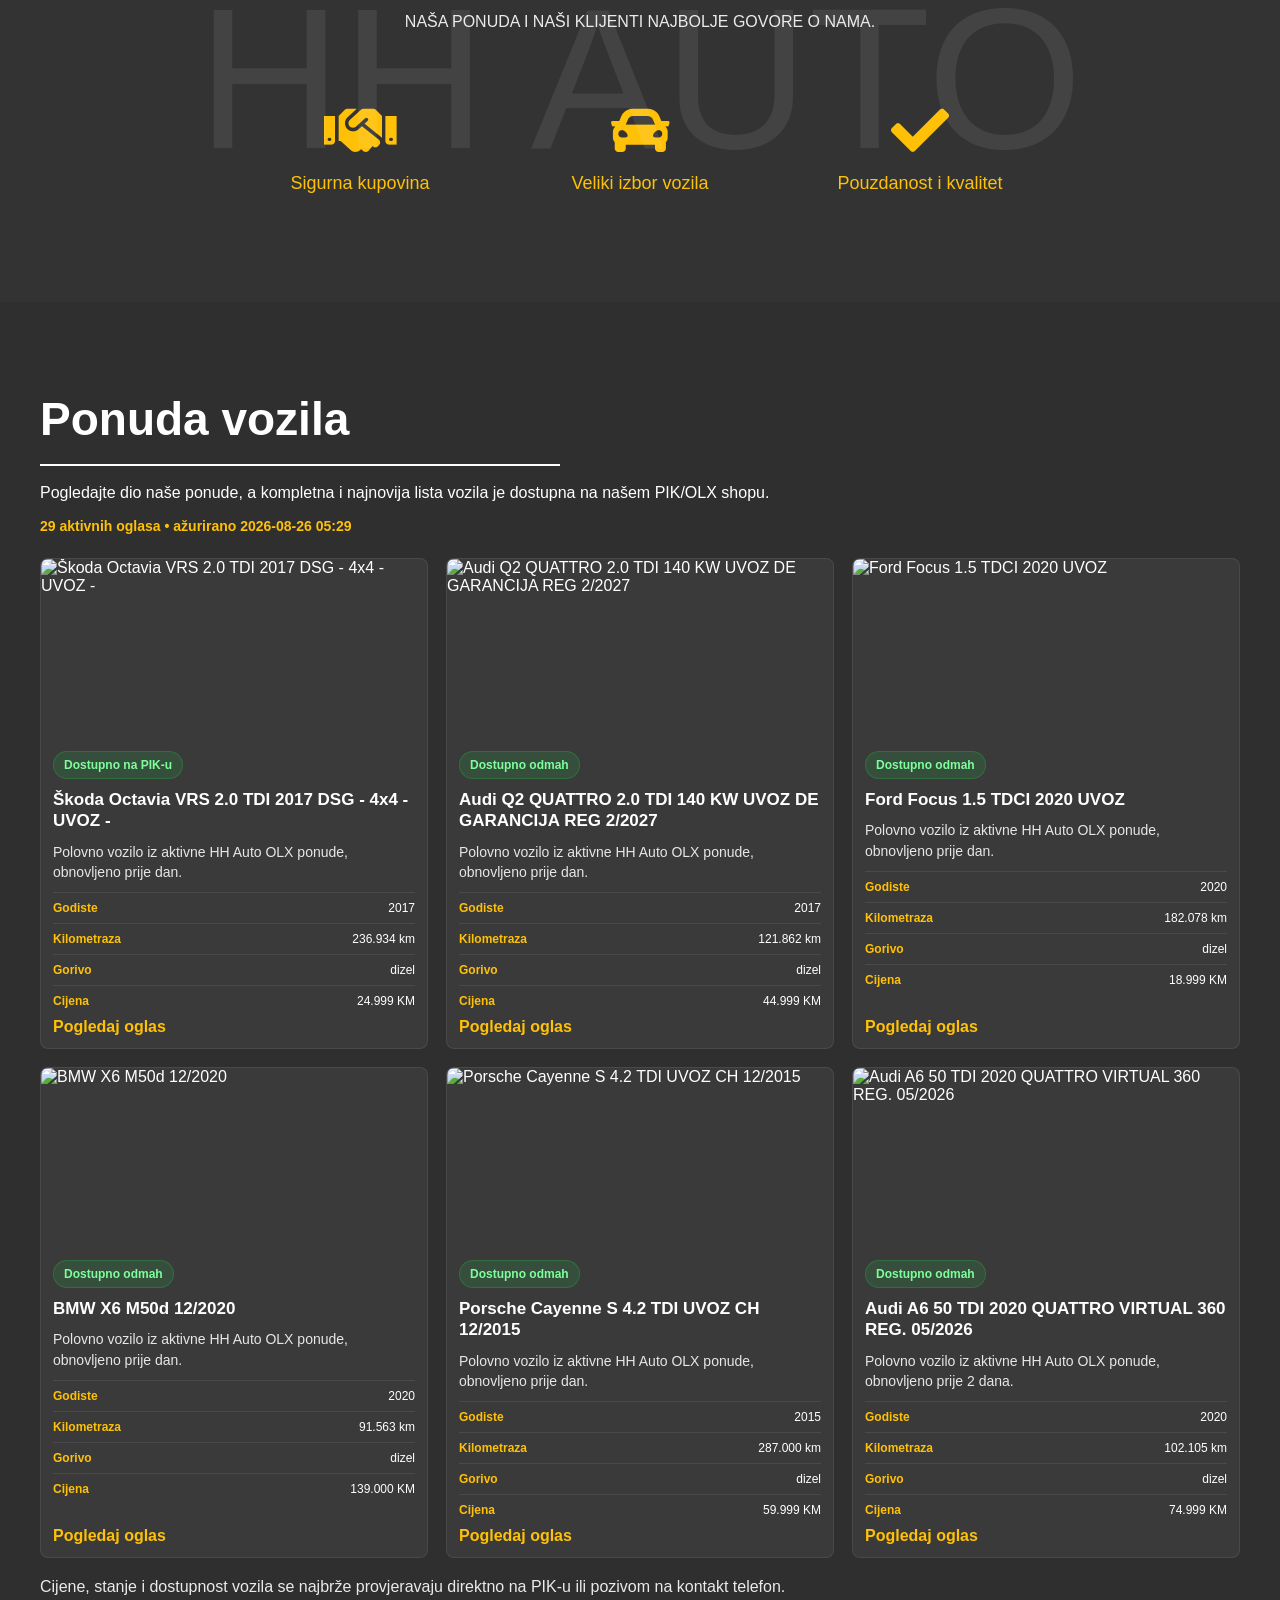
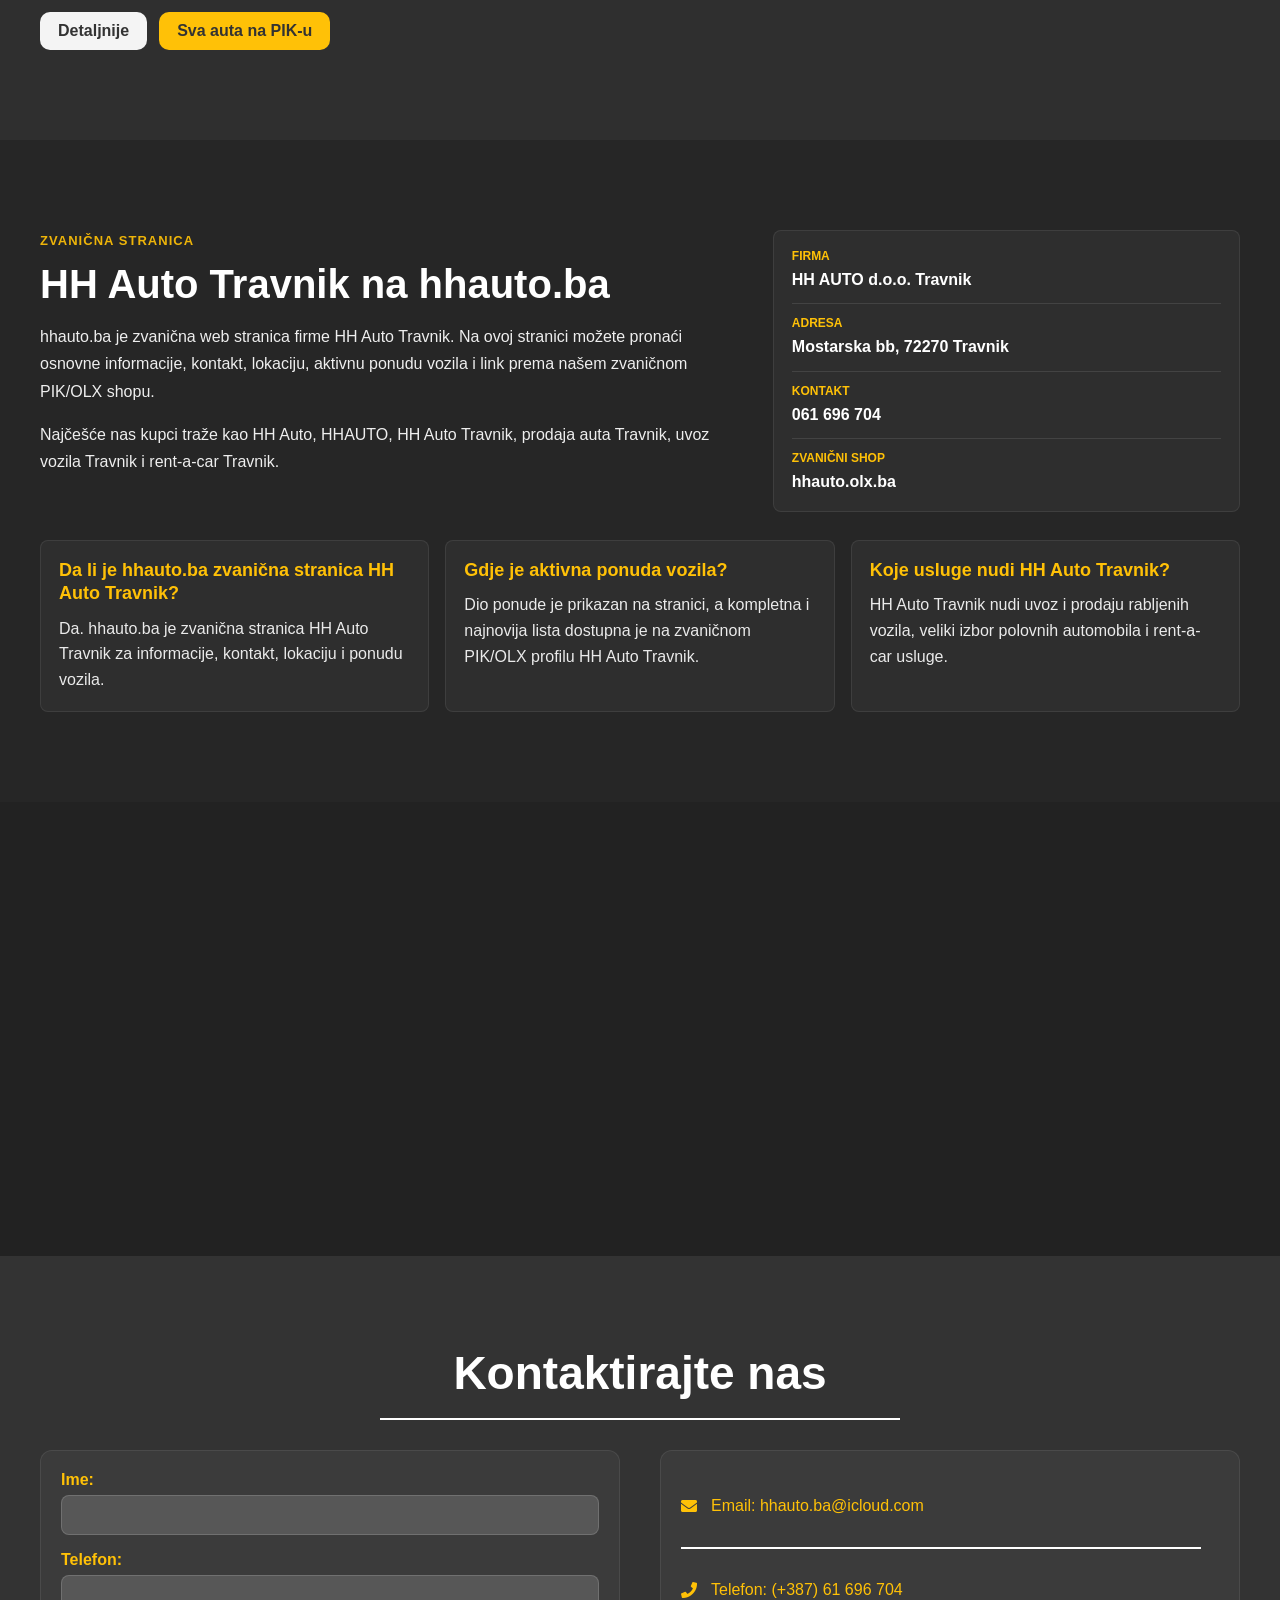
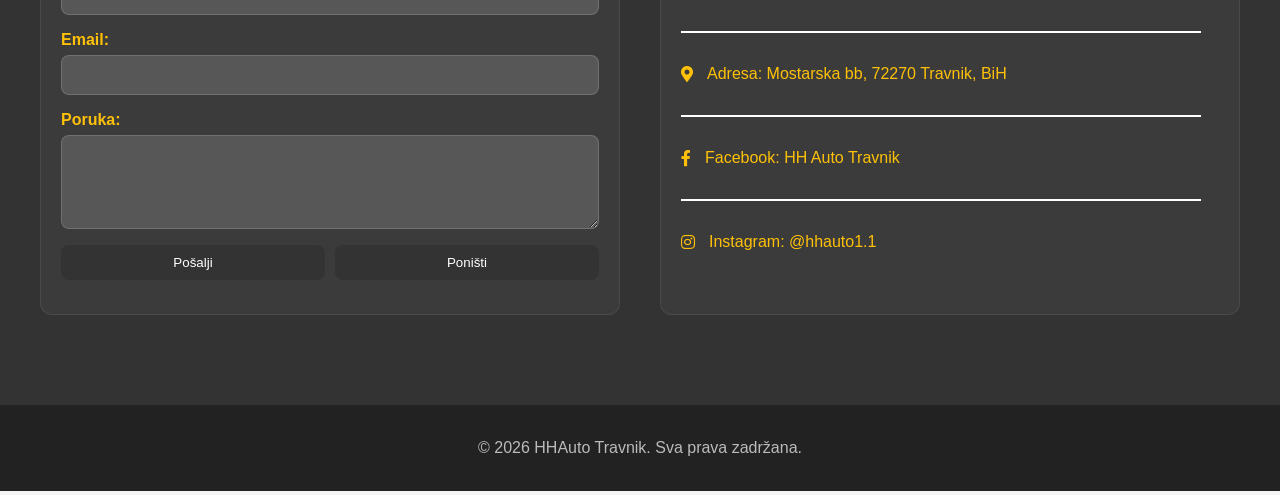
==== commit 779bddbc: "Update contact email to iCloud address" ====
--- a/fronted/index.html
+++ b/fronted/index.html
@@ -43,7 +43,7 @@
         "image": "https://www.hhauto.ba/slike/IMG_4692.jpg",
         "description": "HH Auto Travnik je auto kuca za uvoz i prodaju rabljenih vozila, uz rent-a-car usluge i aktivnu ponudu vozila.",
         "telephone": "+38761696704",
-        "email": "info@hhauto.ba",
+        "email": "hhauto.ba@icloud.com",
         "priceRange": "$$",
         "address": {
           "@type": "PostalAddress",
@@ -308,7 +308,7 @@
           <div class="form-container">
             <form
               id="contactForm"
-              action="https://formsubmit.co/ajax/info@hhauto.ba"
+              action="https://formsubmit.co/ajax/hhauto.ba@icloud.com"
               method="POST">
               <input type="hidden" name="_subject" value="Nova poruka sa hhauto.ba" />
               <input type="hidden" name="_template" value="table" />
@@ -348,7 +348,7 @@
           <div class="contact-details">
             <div class="contact-item">
               <i class="fas fa-envelope"></i>
-              <p>Email: <a href="mailto:info@hhauto.ba">info@hhauto.ba</a></p>
+              <p>Email: <a href="mailto:hhauto.ba@icloud.com">hhauto.ba@icloud.com</a></p>
             </div>
             <hr>
             <div class="contact-item">
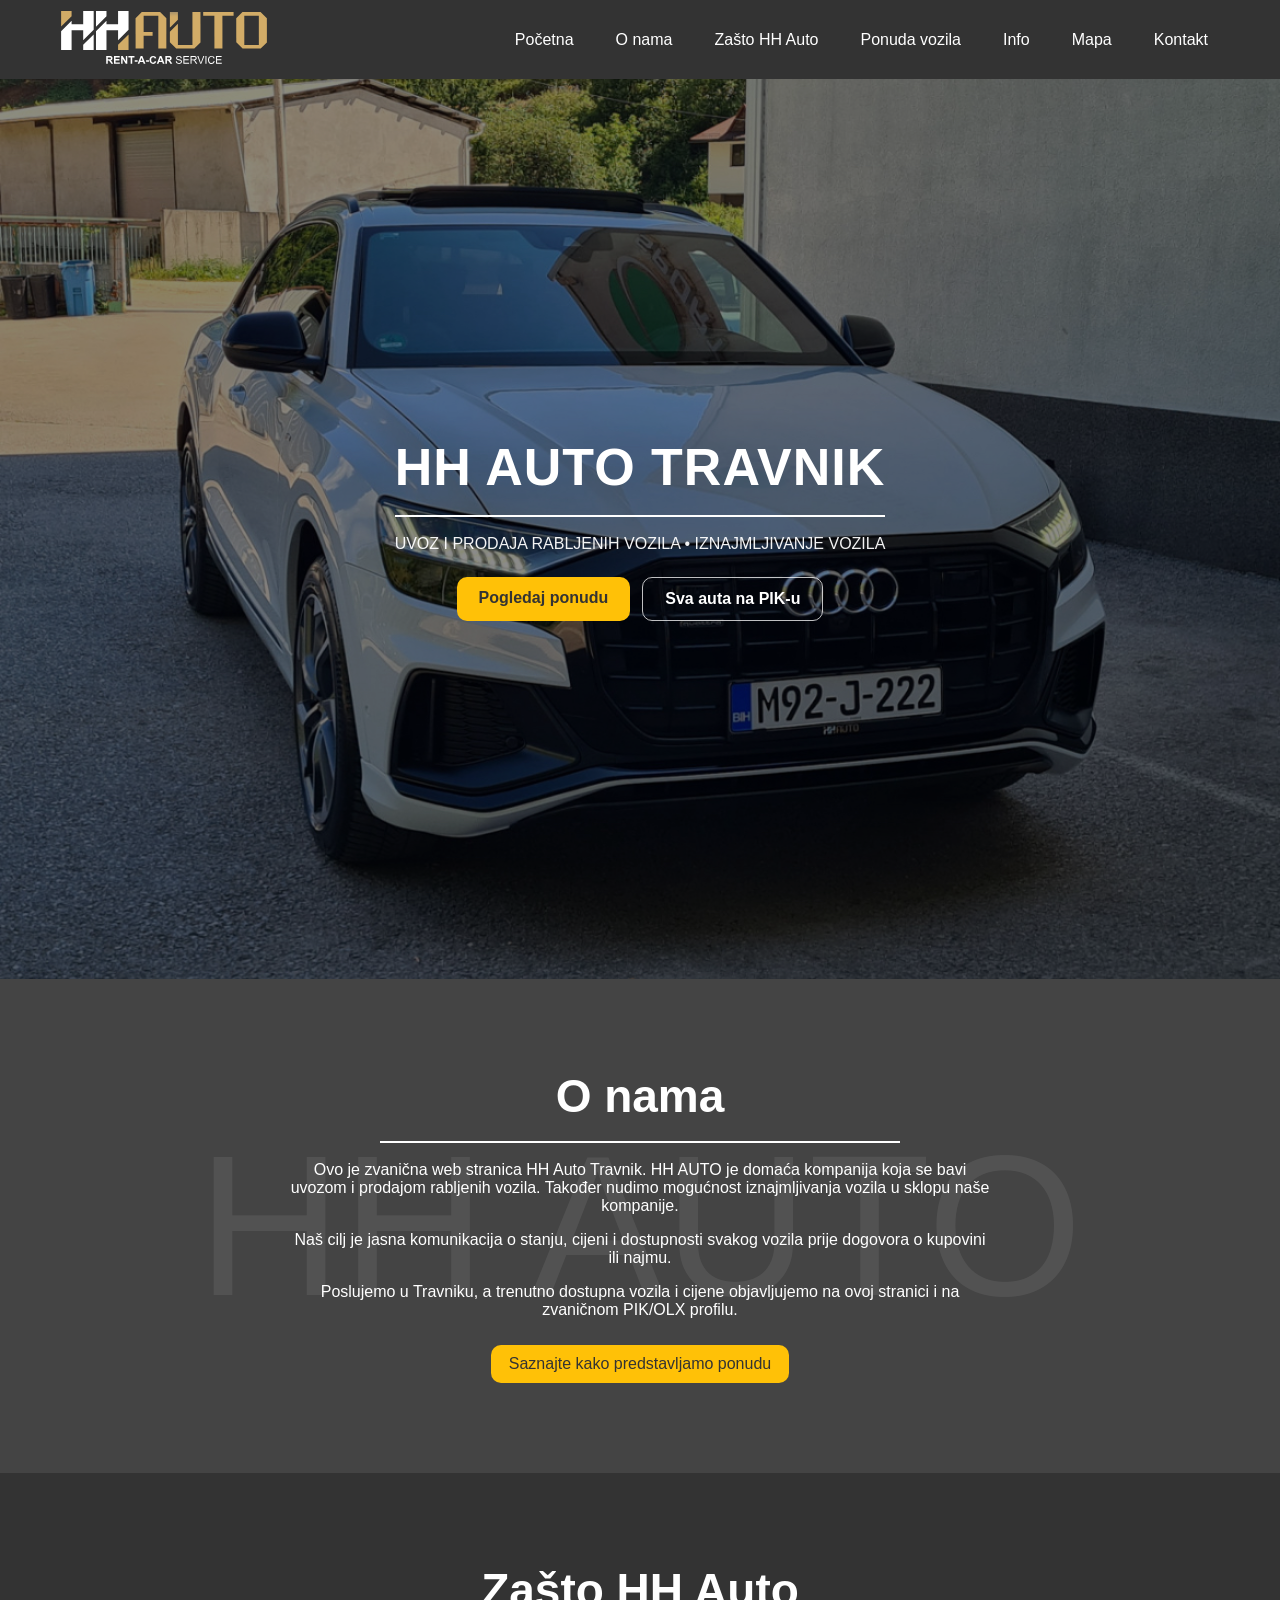
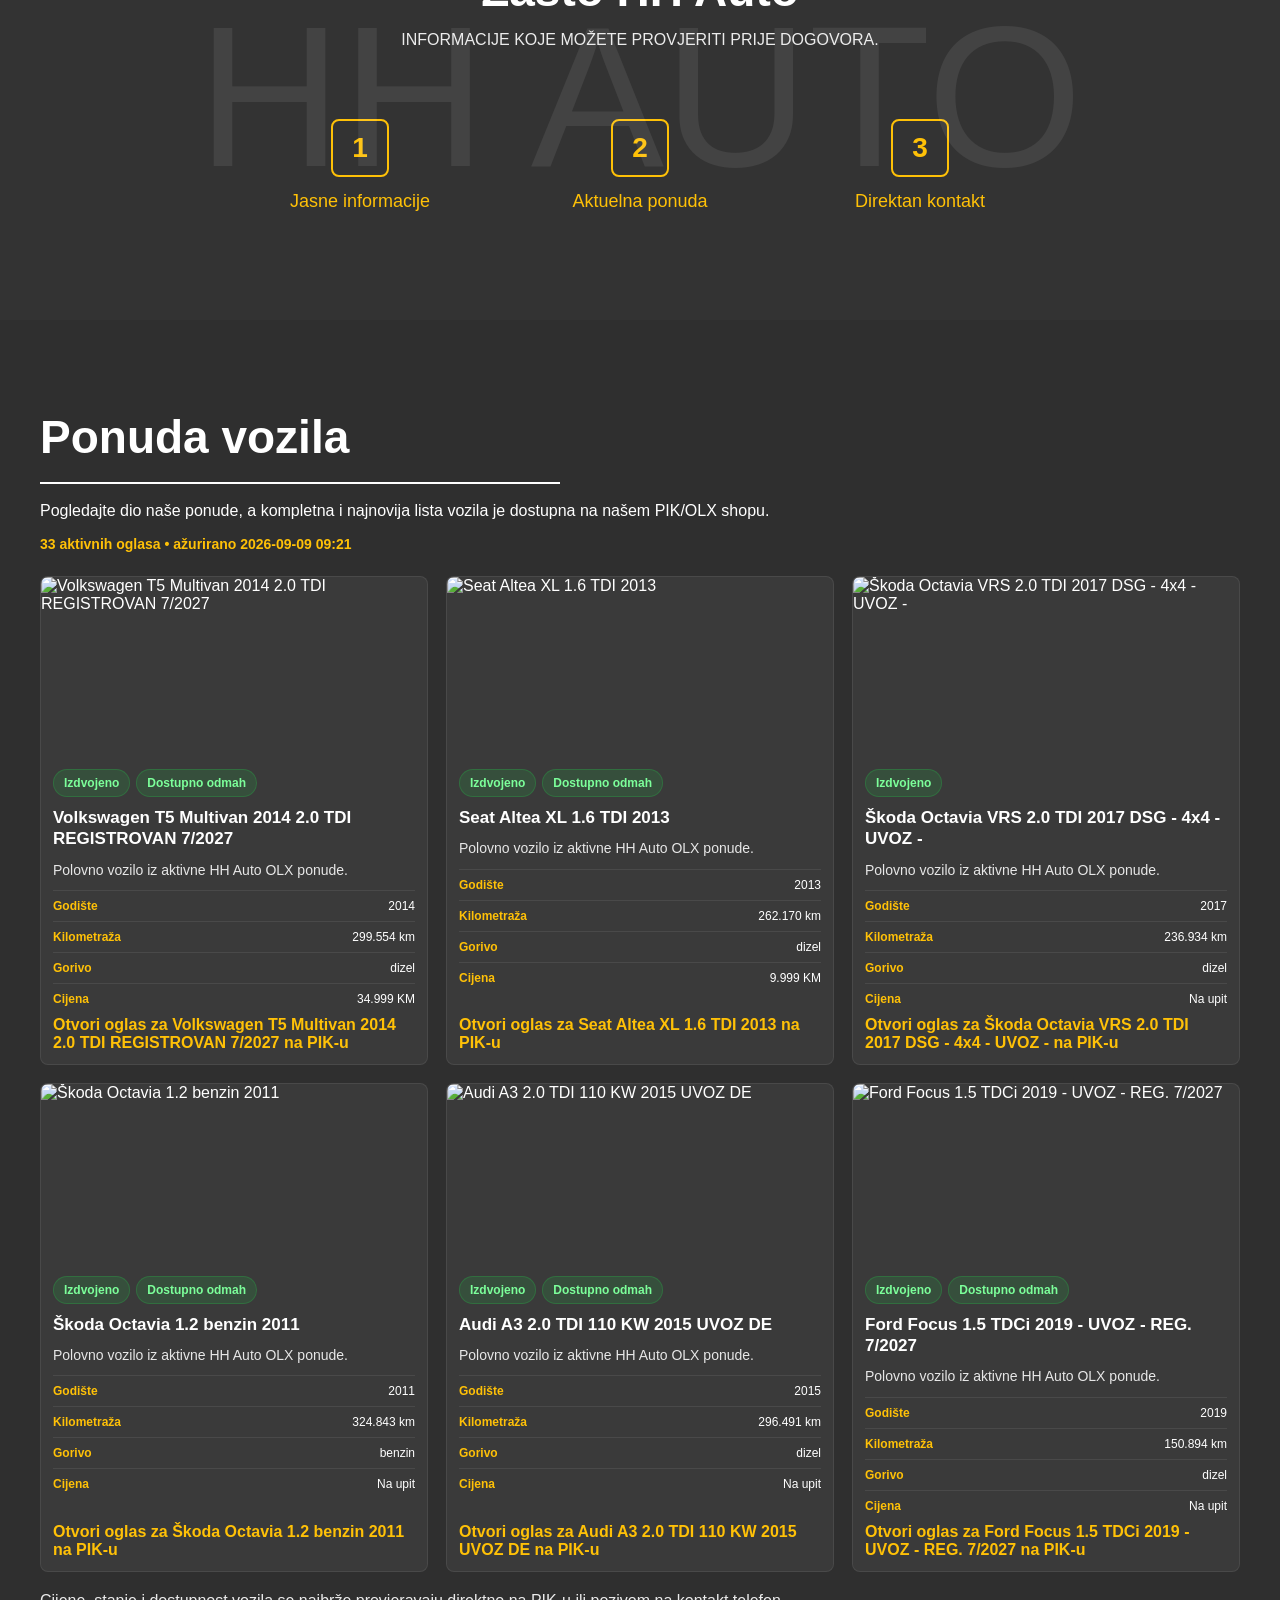
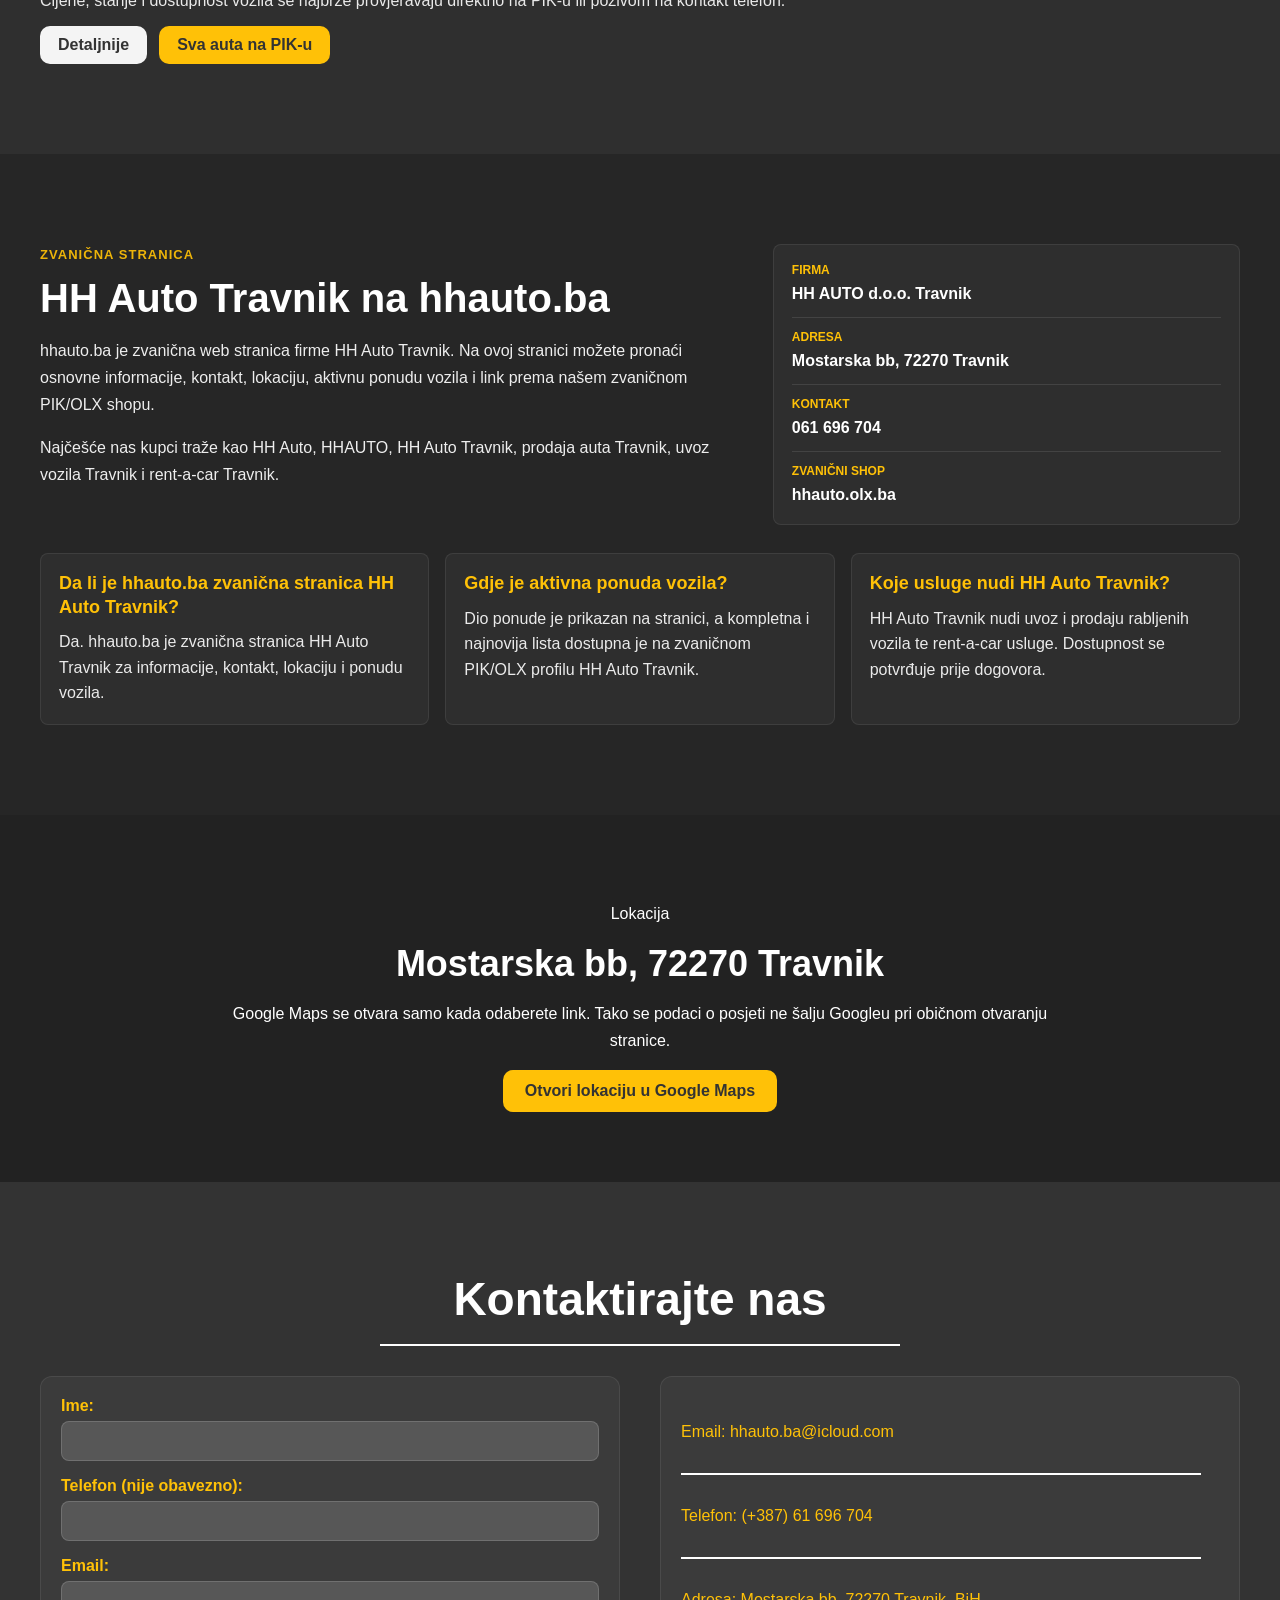
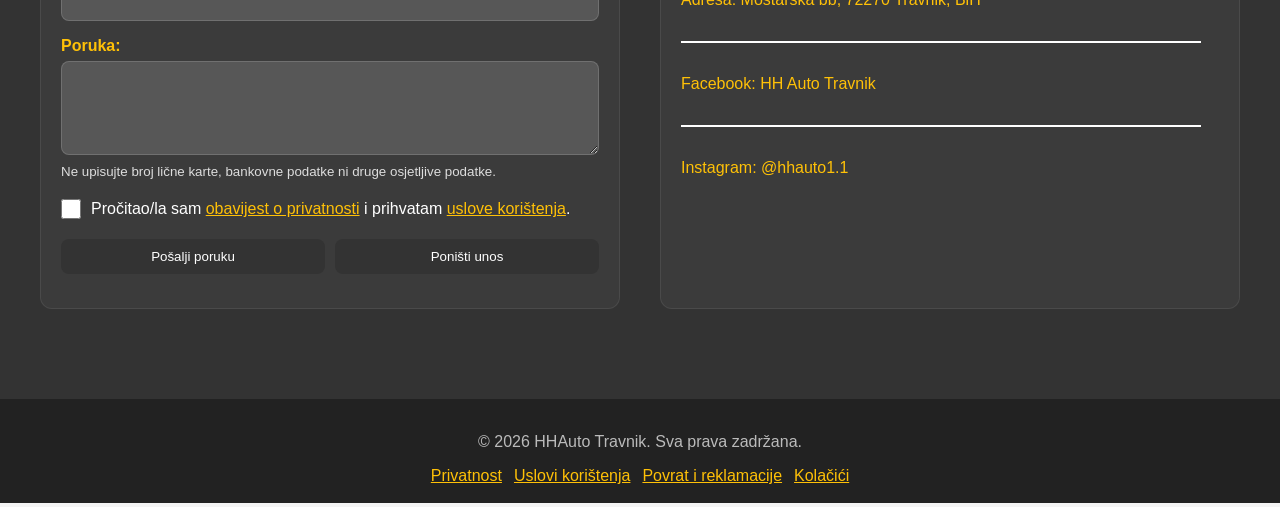
==== commit 8203a9dd: "Add privacy policies and accessibility fixes" ====
--- a/fronted/index.html
+++ b/fronted/index.html
@@ -126,7 +126,6 @@
   </script>
 
   <link rel="stylesheet" href="./style.css" />
-  <link rel="stylesheet" href="https://cdnjs.cloudflare.com/ajax/libs/font-awesome/5.15.3/css/all.min.css" />
 </head>
 
 <body>
@@ -136,8 +135,8 @@
         <img src="./static/logo_white-32c3b8cbfd91cf0c909f40c398110c38.svg" alt="HH Auto Travnik logo" />
       </div>
 
-      <nav>
-        <ul class="nav-links">
+      <nav aria-label="Glavna navigacija">
+        <ul class="nav-links" id="mainNav">
           <li><a href="#pocetna">Početna</a></li>
           <li><a href="#o-nama">O nama</a></li>
           <li><a href="#zasto-hhauto">Zašto HH Auto</a></li>
@@ -147,9 +146,7 @@
           <li><a href="#kontakt">Kontakt</a></li>
         </ul>
 
-        <button class="hamburger" aria-label="Otvori meni">
-          <i class="fas fa-bars"></i>
-        </button>
+        <button class="hamburger" type="button" aria-label="Otvori meni" aria-controls="mainNav" aria-expanded="false">Meni</button>
       </nav>
     </div>
   </header>
@@ -159,14 +156,14 @@
     <section id="pocetna" class="home">
       <div class="slider">
         <div class="slides">
-          <div class="slide active"><img src="./slike/IMG_4692.jpg" alt="HH Auto 1"></div>
-          <div class="slide"><img src="./slike/990f55ce-cafa-460e-9285-1cb4a903e86d.JPG" alt="HH Auto 2"></div>
-          <div class="slide"><img src="./slike/IMG_4364.JPG" alt="HH Auto 3"></div>
-          <div class="slide"><img src="./slike/IMG_4817.jpg" alt="HH Auto 4"></div>
-          <div class="slide"><img src="./slike/IMG_4818.jpg" alt="HH Auto 5"></div>
-          <div class="slide"><img src="./slike/IMG_4819.jpg" alt="HH Auto 6"></div>
-          <div class="slide"><img src="./slike/IMG_4820.jpg" alt="HH Auto 7"></div>
-          <div class="slide"><img src="./slike/IMG_4821.jpg" alt="HH Auto 8"></div>
+          <div class="slide active"><img src="./slike/IMG_4692.jpg" alt="" aria-hidden="true"></div>
+          <div class="slide"><img src="./slike/990f55ce-cafa-460e-9285-1cb4a903e86d.JPG" alt="" aria-hidden="true"></div>
+          <div class="slide"><img src="./slike/IMG_4364.JPG" alt="" aria-hidden="true"></div>
+          <div class="slide"><img src="./slike/IMG_4817.jpg" alt="" aria-hidden="true"></div>
+          <div class="slide"><img src="./slike/IMG_4818.jpg" alt="" aria-hidden="true"></div>
+          <div class="slide"><img src="./slike/IMG_4819.jpg" alt="" aria-hidden="true"></div>
+          <div class="slide"><img src="./slike/IMG_4820.jpg" alt="" aria-hidden="true"></div>
+          <div class="slide"><img src="./slike/IMG_4821.jpg" alt="" aria-hidden="true"></div>
         </div>
       </div>
 
@@ -187,9 +184,9 @@
           <h2>O nama</h2>
           <hr>
           <p>Ovo je zvanična web stranica HH Auto Travnik. HH AUTO je domaća kompanija koja se bavi uvozom i prodajom rabljenih vozila. Također nudimo mogućnost iznajmljivanja vozila u sklopu naše kompanije.</p>
-          <p>Prepoznatljivi smo na tržištu po kvaliteti, dobroj usluzi i sigurnoj kupovini.</p>
-          <p>HH AUTO je nastao 2015. godine u Travniku gdje se i nalazi naše sjedište. Nudimo preko 30 vozila različitih proizvođača, te imamo listu od preko 1123 uspješno sklopljenih prodajnih ugovora.</p>
-          <button class="btn" onclick="window.location.href='#zasto-hhauto'">Više</button>
+          <p>Naš cilj je jasna komunikacija o stanju, cijeni i dostupnosti svakog vozila prije dogovora o kupovini ili najmu.</p>
+          <p>Poslujemo u Travniku, a trenutno dostupna vozila i cijene objavljujemo na ovoj stranici i na zvaničnom PIK/OLX profilu.</p>
+          <a class="btn" href="#zasto-hhauto">Saznajte kako predstavljamo ponudu</a>
         </div>
         <div class="background-text">HH AUTO</div>
       </div>
@@ -199,20 +196,20 @@
       <div class="overlay">
         <div class="content">
           <h2>Zašto HH Auto</h2>
-          <p class="subtitle">NAŠA PONUDA I NAŠI KLIJENTI NAJBOLJE GOVORE O NAMA.</p>
+          <p class="subtitle">INFORMACIJE KOJE MOŽETE PROVJERITI PRIJE DOGOVORA.</p>
 
           <div class="benefits">
             <div class="benefit">
-              <i class="fas fa-handshake"></i>
-              <p class="yellow-text">Sigurna kupovina</p>
+              <strong class="benefit-number">1</strong>
+              <p class="yellow-text">Jasne informacije</p>
             </div>
             <div class="benefit">
-              <i class="fas fa-car"></i>
-              <p class="yellow-text">Veliki izbor vozila</p>
+              <strong class="benefit-number">2</strong>
+              <p class="yellow-text">Aktuelna ponuda</p>
             </div>
             <div class="benefit">
-              <i class="fas fa-check"></i>
-              <p class="yellow-text">Pouzdanost i kvalitet</p>
+              <strong class="benefit-number">3</strong>
+              <p class="yellow-text">Direktan kontakt</p>
             </div>
           </div>
         </div>
@@ -251,7 +248,7 @@
           <p>Najčešće nas kupci traže kao HH Auto, HHAUTO, HH Auto Travnik, prodaja auta Travnik, uvoz vozila Travnik i rent-a-car Travnik.</p>
         </div>
 
-        <div class="seo-facts" aria-label="HH Auto Travnik informacije">
+        <section class="seo-facts" aria-label="HH Auto Travnik informacije">
           <div>
             <span>Firma</span>
             <strong>HH AUTO d.o.o. Travnik</strong>
@@ -262,13 +259,13 @@
           </div>
           <div>
             <span>Kontakt</span>
-            <strong><a href="tel:+38761696704">061 696 704</a></strong>
+            <strong><a href="tel:+38761696704">061&nbsp;696&nbsp;704</a></strong>
           </div>
           <div>
             <span>Zvanični shop</span>
             <strong><a href="https://hhauto.olx.ba/" target="_blank" rel="noopener">hhauto.olx.ba</a></strong>
           </div>
-        </div>
+        </section>
       </div>
 
       <div class="faq-list">
@@ -282,21 +279,19 @@
         </article>
         <article>
           <h3>Koje usluge nudi HH Auto Travnik?</h3>
-          <p>HH Auto Travnik nudi uvoz i prodaju rabljenih vozila, veliki izbor polovnih automobila i rent-a-car usluge.</p>
+          <p>HH Auto Travnik nudi uvoz i prodaju rabljenih vozila te rent-a-car usluge. Dostupnost se potvrđuje prije dogovora.</p>
         </article>
       </div>
     </section>
 
 
-    <section id="mapa" class="map">
-      <iframe
-        src="https://www.google.com/maps/embed?pb=!1m18!1m12!1m3!1d1429.571905051814!2d17.682910458085445!3d44.224697516875466!2m3!1f0!2f0!3f0!3m2!1i1024!2i768!4f13.1!3m3!1m2!1s0x475eff78c24f32f3%3A0x8c9d5f12b271ff85!2sHH%20Auto%20Travnik!5e0!3m2!1shr!2sba!4v1687284239332!5m2!1shr!2sba"
-        width="100%"
-        height="450"
-        style="border:0"
-        allowfullscreen=""
-        loading="lazy"
-        referrerpolicy="no-referrer-when-downgrade"></iframe>
+    <section id="mapa" class="map" aria-labelledby="mapTitle">
+      <div class="map-placeholder">
+        <p class="eyebrow">Lokacija</p>
+        <h2 id="mapTitle">Mostarska bb, 72270 Travnik</h2>
+        <p>Google Maps se otvara samo kada odaberete link. Tako se podaci o posjeti ne šalju Googleu pri običnom otvaranju stranice.</p>
+        <a class="cta" href="https://www.google.com/maps/search/?api=1&amp;query=HH%20Auto%20Travnik" target="_blank" rel="noopener noreferrer">Otvori lokaciju u Google Maps</a>
+      </div>
     </section>
 
     <section id="kontakt" class="contact">
@@ -322,8 +317,8 @@
               </div>
 
               <div class="form-group">
-                <label for="phone">Telefon:</label>
-                <input type="tel" name="Telefon" id="phone" autocomplete="tel" />
+                <label for="phone">Telefon (nije obavezno):</label>
+                <input type="tel" name="Telefon" id="phone" autocomplete="tel" maxlength="30" />
               </div>
 
               <div class="form-group">
@@ -333,41 +328,42 @@
 
               <div class="form-group">
                 <label for="message">Poruka:</label>
-                <textarea id="message" name="Poruka" rows="4" required></textarea>
-              </div>
+                <textarea id="message" name="Poruka" rows="4" maxlength="1500" aria-describedby="messageHelp" required></textarea>
+                <small id="messageHelp">Ne upisujte broj lične karte, bankovne podatke ni druge osjetljive podatke.</small>
+              </div>
+
+              <label class="policy-consent">
+                <input type="checkbox" name="Saglasnost" value="Prihvaćeno" required />
+                <span>Pročitao/la sam <a href="/privatnost" target="_blank">obavijest o privatnosti</a> i prihvatam <a href="/uslovi-koristenja" target="_blank">uslove korištenja</a>.</span>
+              </label>
 
               <div class="form-buttons">
-                <input type="submit" value="Pošalji" />
-                <input type="reset" value="Poništi" />
-              </div>
-
-              <p id="formStatus" class="form-status"></p>
+                <button type="submit">Pošalji poruku</button>
+                <button type="reset">Poništi unos</button>
+              </div>
+
+              <p id="formStatus" class="form-status" role="status" aria-live="polite"></p>
             </form>
           </div>
 
           <div class="contact-details">
             <div class="contact-item">
-              <i class="fas fa-envelope"></i>
               <p>Email: <a href="mailto:hhauto.ba@icloud.com">hhauto.ba@icloud.com</a></p>
             </div>
             <hr>
             <div class="contact-item">
-              <i class="fas fa-phone"></i>
-              <p>Telefon: <a href="tel:+38761696704">(+387) 61 696 704</a></p>
+              <p>Telefon: <a href="tel:+38761696704">(+387)&nbsp;61&nbsp;696&nbsp;704</a></p>
             </div>
             <hr>
             <div class="contact-item">
-              <i class="fas fa-map-marker-alt"></i>
               <p>Adresa: Mostarska bb, 72270 Travnik, BiH</p>
             </div>
             <hr>
             <div class="contact-item">
-              <i class="fab fa-facebook-f"></i>
               <p>Facebook: <a href="https://www.facebook.com/hhauto1/" target="_blank" rel="noopener">HH Auto Travnik</a></p>
             </div>
             <hr>
             <div class="contact-item">
-              <i class="fab fa-instagram"></i>
               <p>Instagram: <a href="https://www.instagram.com/hhauto1.1/" target="_blank" rel="noopener">@hhauto1.1</a></p>
             </div>
           </div>
@@ -377,14 +373,16 @@
 
     <footer class="footer">
       <p>© <span id="year"></span> HHAuto Travnik. Sva prava zadržana.</p>
+      <nav class="footer-links" aria-label="Pravne informacije">
+        <a href="/privatnost">Privatnost</a>
+        <a href="/uslovi-koristenja">Uslovi korištenja</a>
+        <a href="/povrat-i-reklamacije">Povrat i reklamacije</a>
+        <a href="/kolacici">Kolačići</a>
+      </nav>
     </footer>
   </main>
 
   <script src="./vozila.js"></script>
   <script src="./script.js"></script>
-  <script>
-    window.va = window.va || function () { (window.vaq = window.vaq || []).push(arguments); };
-  </script>
-  <script defer src="/_vercel/insights/script.js"></script>
 </body>
 </html>
--- a/fronted/style.css
+++ b/fronted/style.css
@@ -1,5 +1,10 @@
 * { box-sizing: border-box; }
 html { scroll-behavior: smooth; }
+
+:focus-visible{
+  outline:3px solid #ffc107;
+  outline-offset:3px;
+}
 
 body{
   font-family: Arial, sans-serif;
@@ -209,6 +214,7 @@
 .yellow-text{ color:#ffc107; }
 
 .btn{
+  display:inline-block;
   background:#ffc107;
   color:#333;
   border:none;
@@ -217,6 +223,7 @@
   font-size:16px;
   cursor:pointer;
   margin-top:10px;
+  text-decoration:none;
 }
 
 .benefits{
@@ -235,6 +242,17 @@
 .benefit i{
   font-size:58px;
   color:#ffc107;
+}
+
+.benefit-number{
+  display:inline-grid;
+  place-items:center;
+  width:58px;
+  height:58px;
+  border:2px solid #ffc107;
+  border-radius:8px;
+  color:#ffc107;
+  font-size:28px;
 }
 
 .benefit p{
@@ -496,6 +514,17 @@
 
 .map{ margin:0; padding:0; background:#222; }
 
+.map-placeholder{
+  max-width:920px;
+  margin:0 auto;
+  padding:70px 24px;
+  text-align:center;
+  color:#fff;
+}
+
+.map-placeholder h2{font-size:36px;}
+.map-placeholder p{line-height:1.65;}
+
 .container-kontakt{
   max-width:1200px;
   margin:0 auto;
@@ -527,6 +556,12 @@
   margin-bottom:6px;
   font-weight:bold;
   color:#ffc107;
+}
+
+.form-group small{
+  margin-top:7px;
+  color:#ddd;
+  line-height:1.45;
 }
 
 .form-group input,
@@ -546,7 +581,7 @@
   margin-top:12px;
 }
 
-.form-buttons input{
+.form-buttons button{
   flex:1;
   padding:10px;
   border:none;
@@ -557,9 +592,9 @@
   transition:0.2s;
 }
 
-.form-buttons input:hover{ background:#555; }
-
-.form-buttons input:disabled{
+.form-buttons button:hover{ background:#555; }
+
+.form-buttons button:disabled{
   cursor:not-allowed;
   opacity:0.68;
 }
@@ -567,6 +602,24 @@
 .form-honey{
   display:none;
 }
+
+.policy-consent{
+  display:flex;
+  align-items:flex-start;
+  gap:10px;
+  margin:8px 0 18px;
+  line-height:1.5;
+}
+
+.policy-consent input{
+  width:20px;
+  height:20px;
+  margin:2px 0 0;
+  flex:0 0 auto;
+}
+
+.policy-consent a,
+.footer-links a{color:#ffc107;}
 
 .contact-item{
   display:flex;
@@ -611,6 +664,45 @@
   text-align:center;
   padding:18px 12px;
 }
+
+.footer-links{
+  justify-content:center;
+  flex-wrap:wrap;
+  margin-top:10px;
+}
+
+.legal-page{
+  min-height:100vh;
+  background:#262626;
+  color:#fff;
+}
+
+.legal-header{position:static;}
+
+.legal-shell{
+  width:min(860px, calc(100% - 32px));
+  margin:0 auto;
+  padding:64px 0 80px;
+}
+
+.legal-shell h1{
+  font-size:clamp(34px, 7vw, 52px);
+  margin:0 0 12px;
+}
+
+.legal-shell h2{
+  margin:36px 0 10px;
+  font-size:26px;
+}
+
+.legal-shell p,
+.legal-shell li{
+  color:#e2e2e2;
+  line-height:1.75;
+}
+
+.legal-shell a{color:#ffc107;}
+.legal-meta{color:#ffc107;font-weight:bold;}
 
 
 
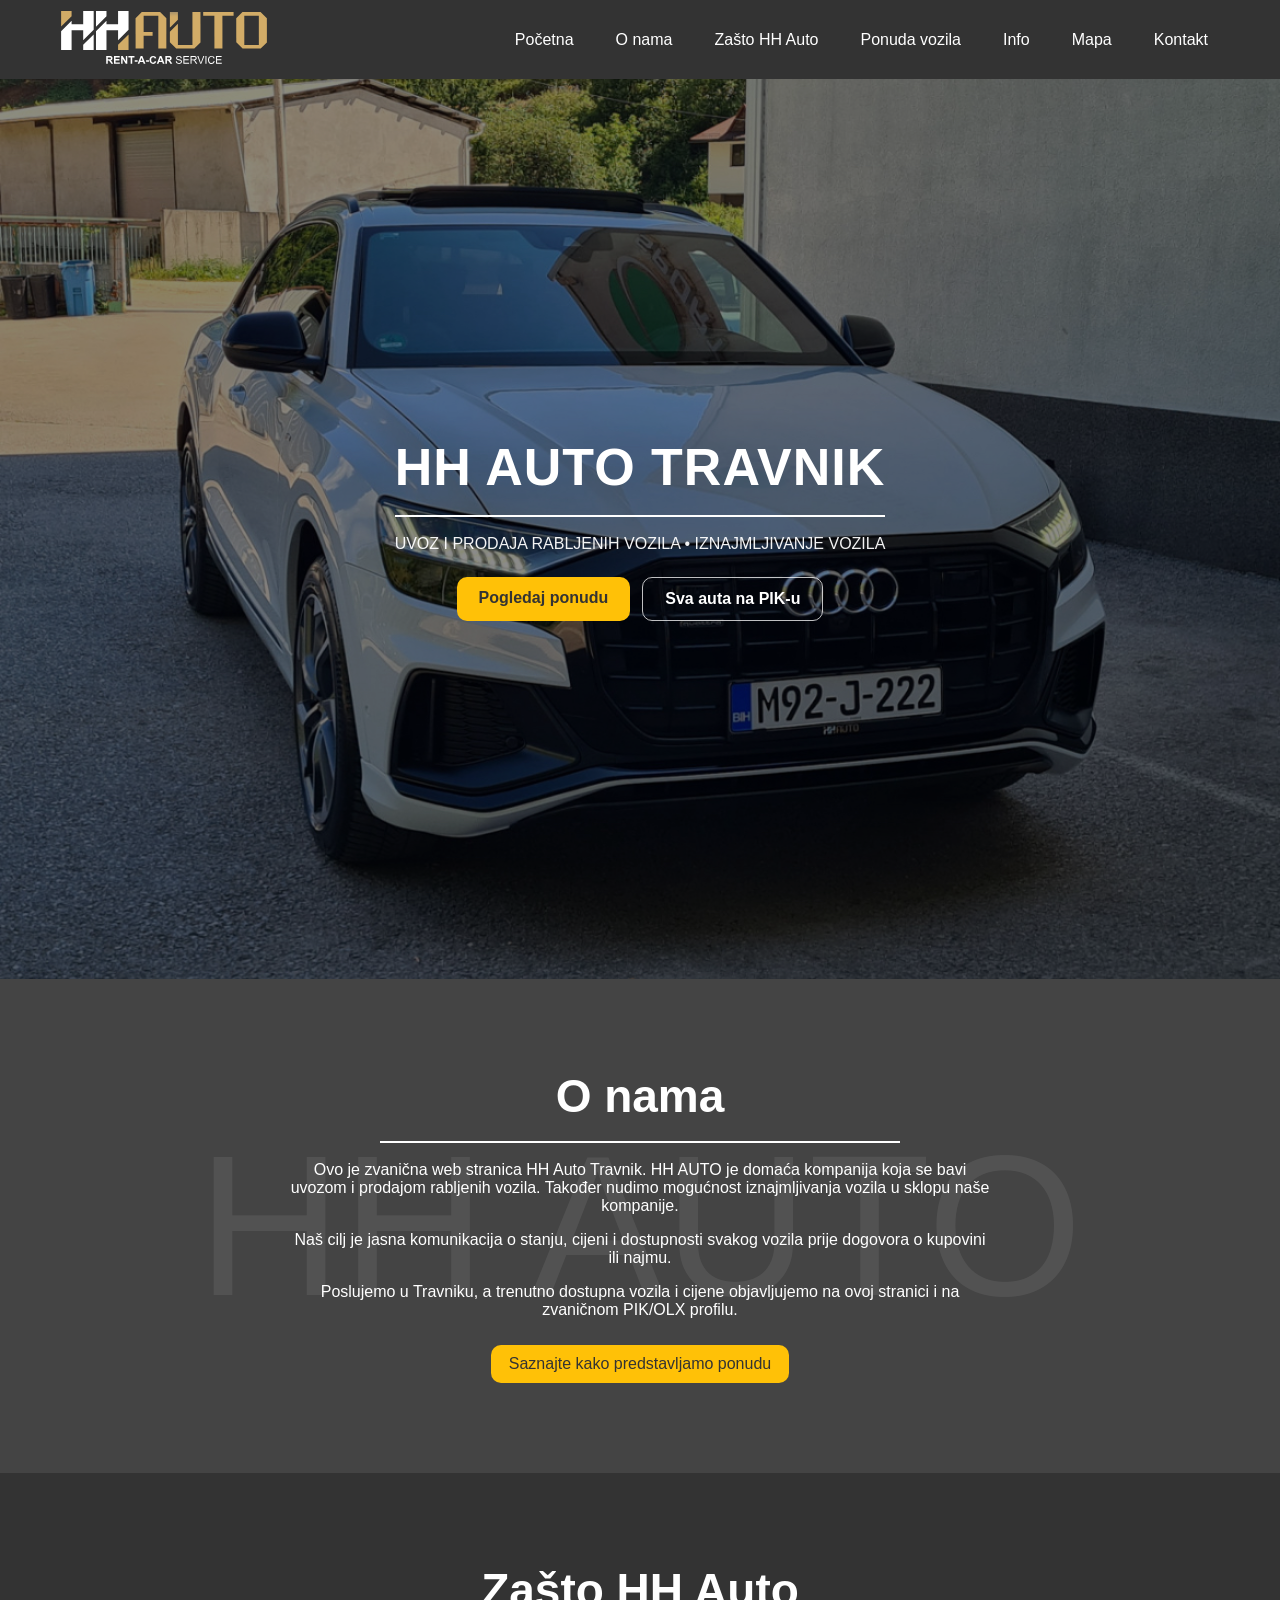
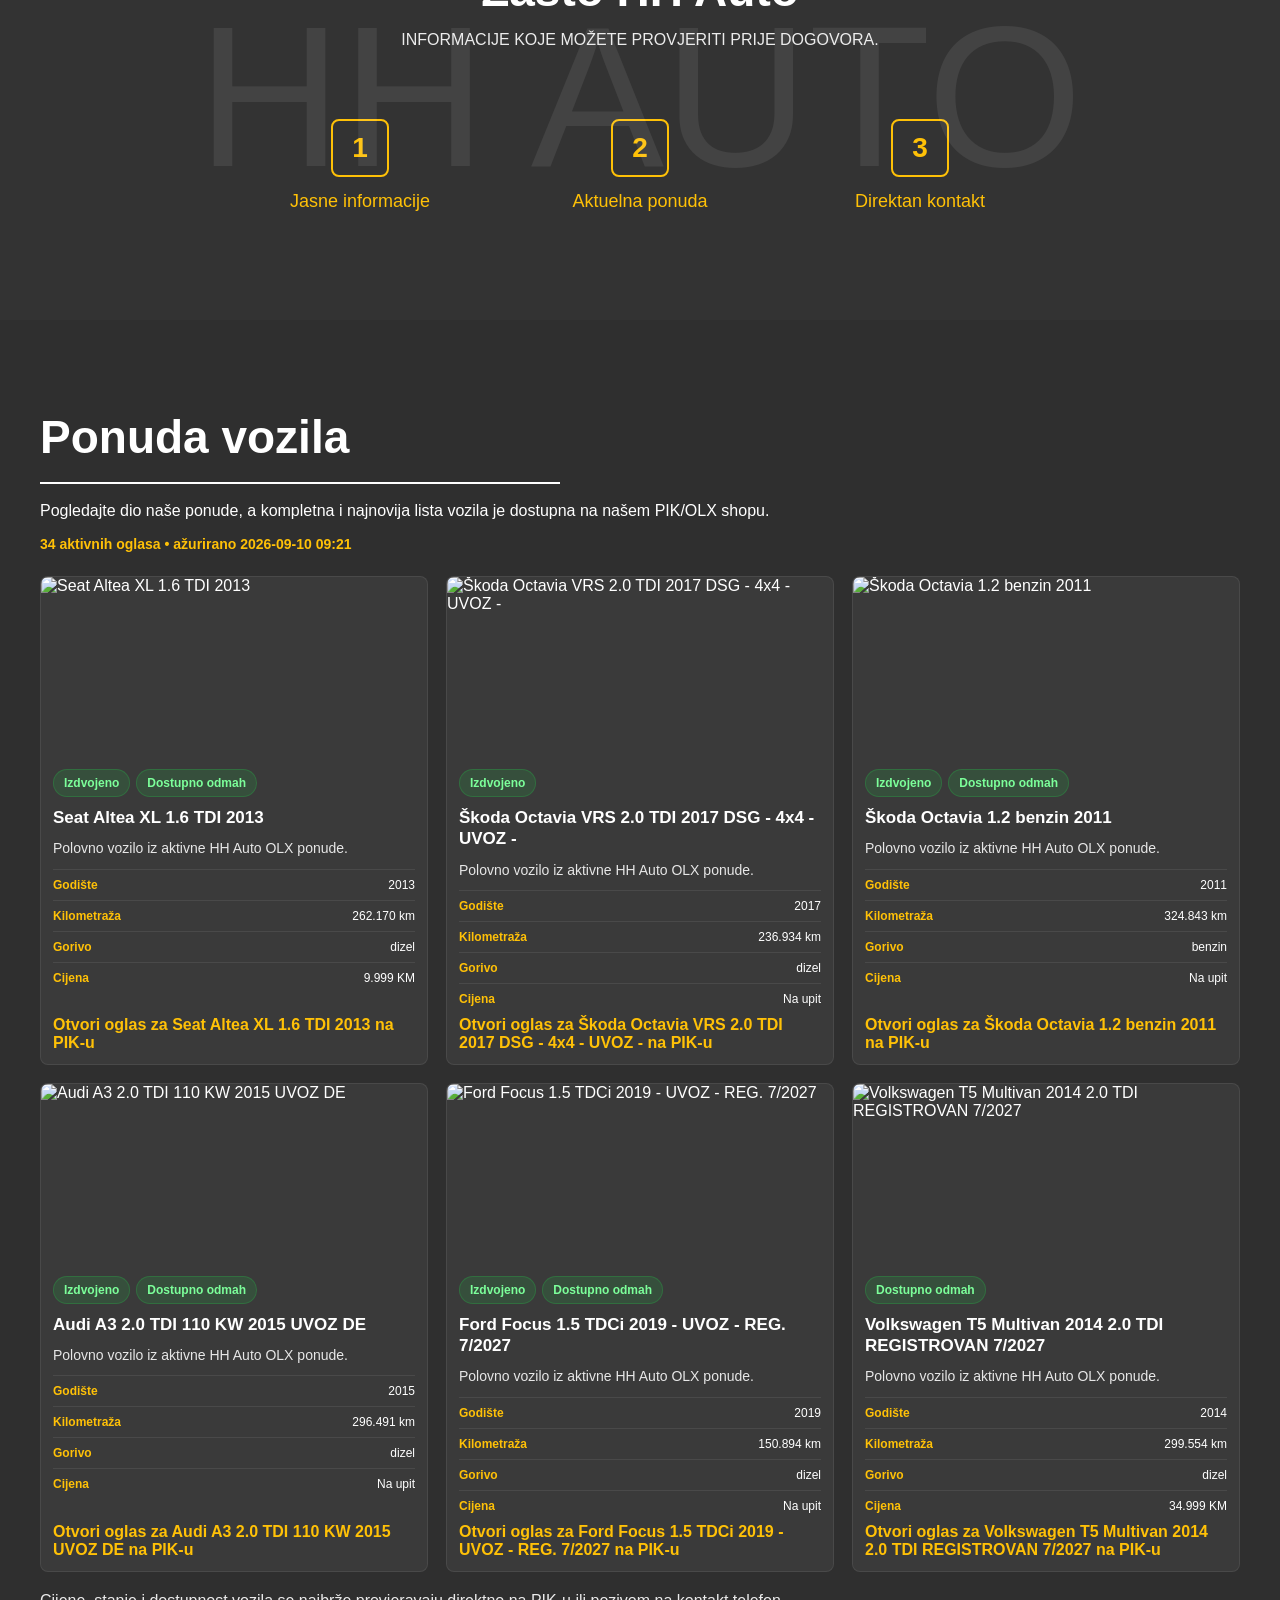
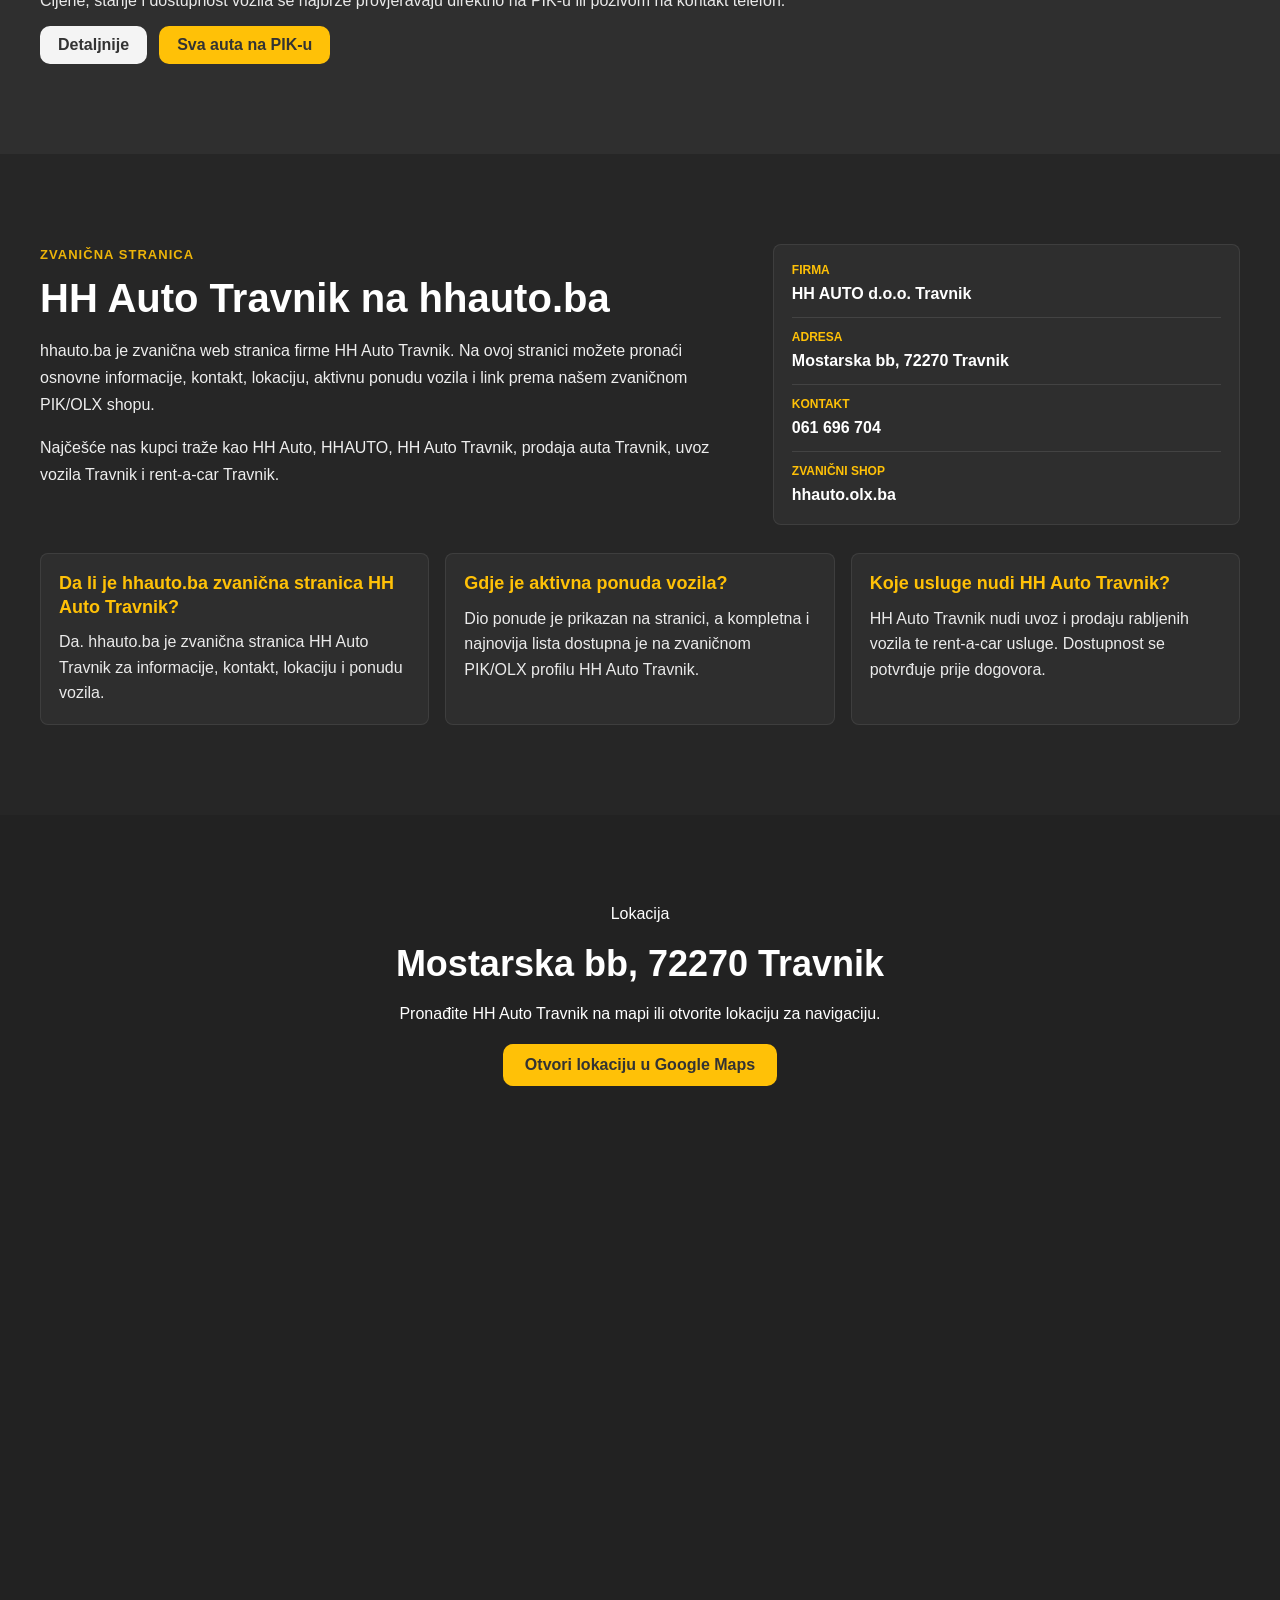
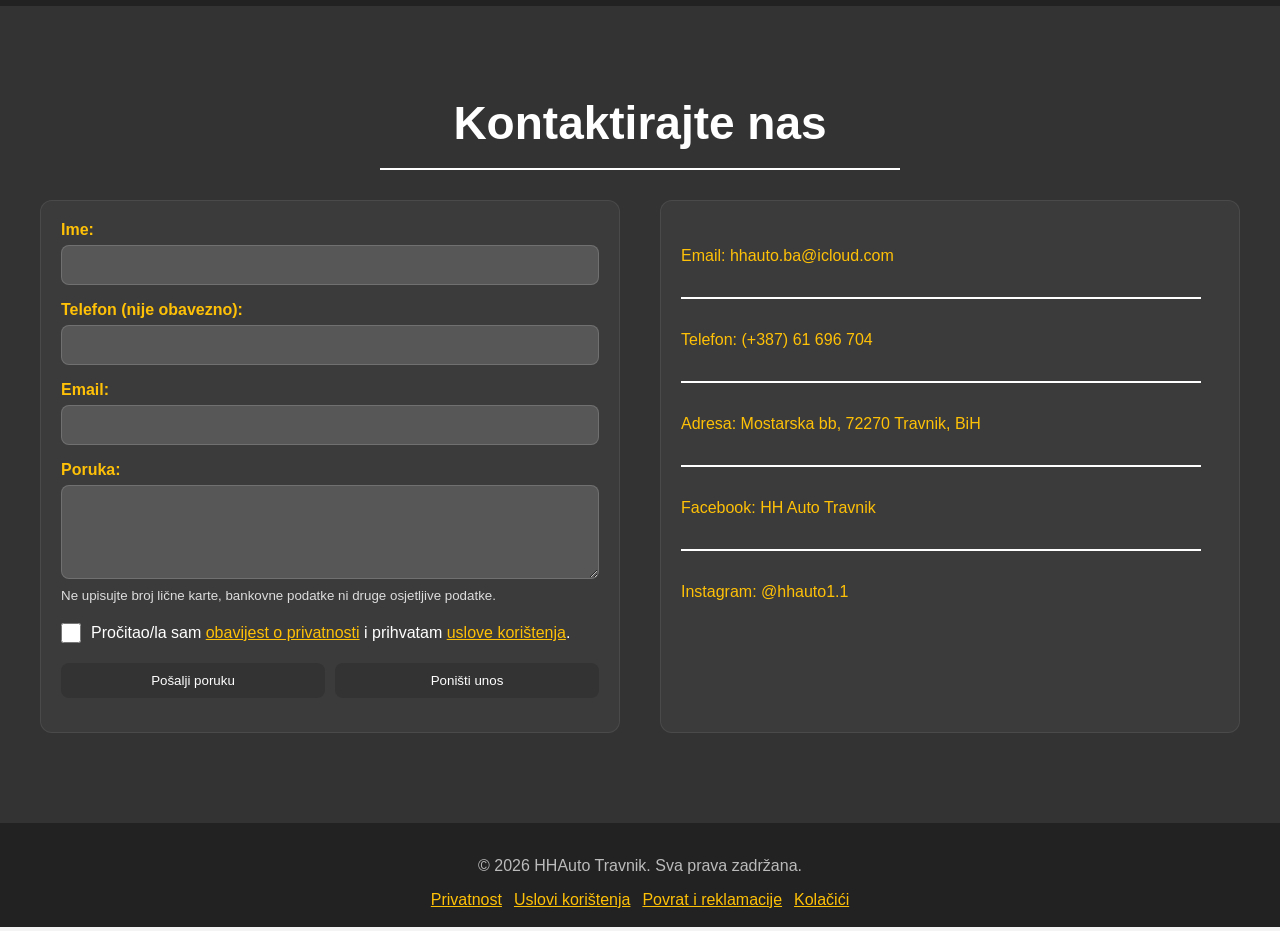
==== commit aee7028a: "Vrati Google mapu na stranicu" ====
--- a/fronted/index.html
+++ b/fronted/index.html
@@ -289,9 +289,19 @@
       <div class="map-placeholder">
         <p class="eyebrow">Lokacija</p>
         <h2 id="mapTitle">Mostarska bb, 72270 Travnik</h2>
-        <p>Google Maps se otvara samo kada odaberete link. Tako se podaci o posjeti ne šalju Googleu pri običnom otvaranju stranice.</p>
+        <p>Pronađite HH Auto Travnik na mapi ili otvorite lokaciju za navigaciju.</p>
         <a class="cta" href="https://www.google.com/maps/search/?api=1&amp;query=HH%20Auto%20Travnik" target="_blank" rel="noopener noreferrer">Otvori lokaciju u Google Maps</a>
       </div>
+      <iframe
+        title="Lokacija HH Auto Travnik na Google Maps"
+        src="https://www.google.com/maps/embed?pb=!1m18!1m12!1m3!1d1429.571905051814!2d17.682910458085445!3d44.224697516875466!2m3!1f0!2f0!3f0!3m2!1i1024!2i768!4f13.1!3m3!1m2!1s0x475eff78c24f32f3%3A0x8c9d5f12b271ff85!2sHH%20Auto%20Travnik!5e0!3m2!1shr!2sba!4v1687284239332!5m2!1shr!2sba"
+        width="100%"
+        height="450"
+        style="border:0"
+        allowfullscreen=""
+        loading="lazy"
+        referrerpolicy="no-referrer-when-downgrade">
+      </iframe>
     </section>
 
     <section id="kontakt" class="contact">
--- a/fronted/style.css
+++ b/fronted/style.css
@@ -525,6 +525,13 @@
 .map-placeholder h2{font-size:36px;}
 .map-placeholder p{line-height:1.65;}
 
+.map iframe{
+  display:block;
+  width:100%;
+  min-height:450px;
+  border:0;
+}
+
 .container-kontakt{
   max-width:1200px;
   margin:0 auto;
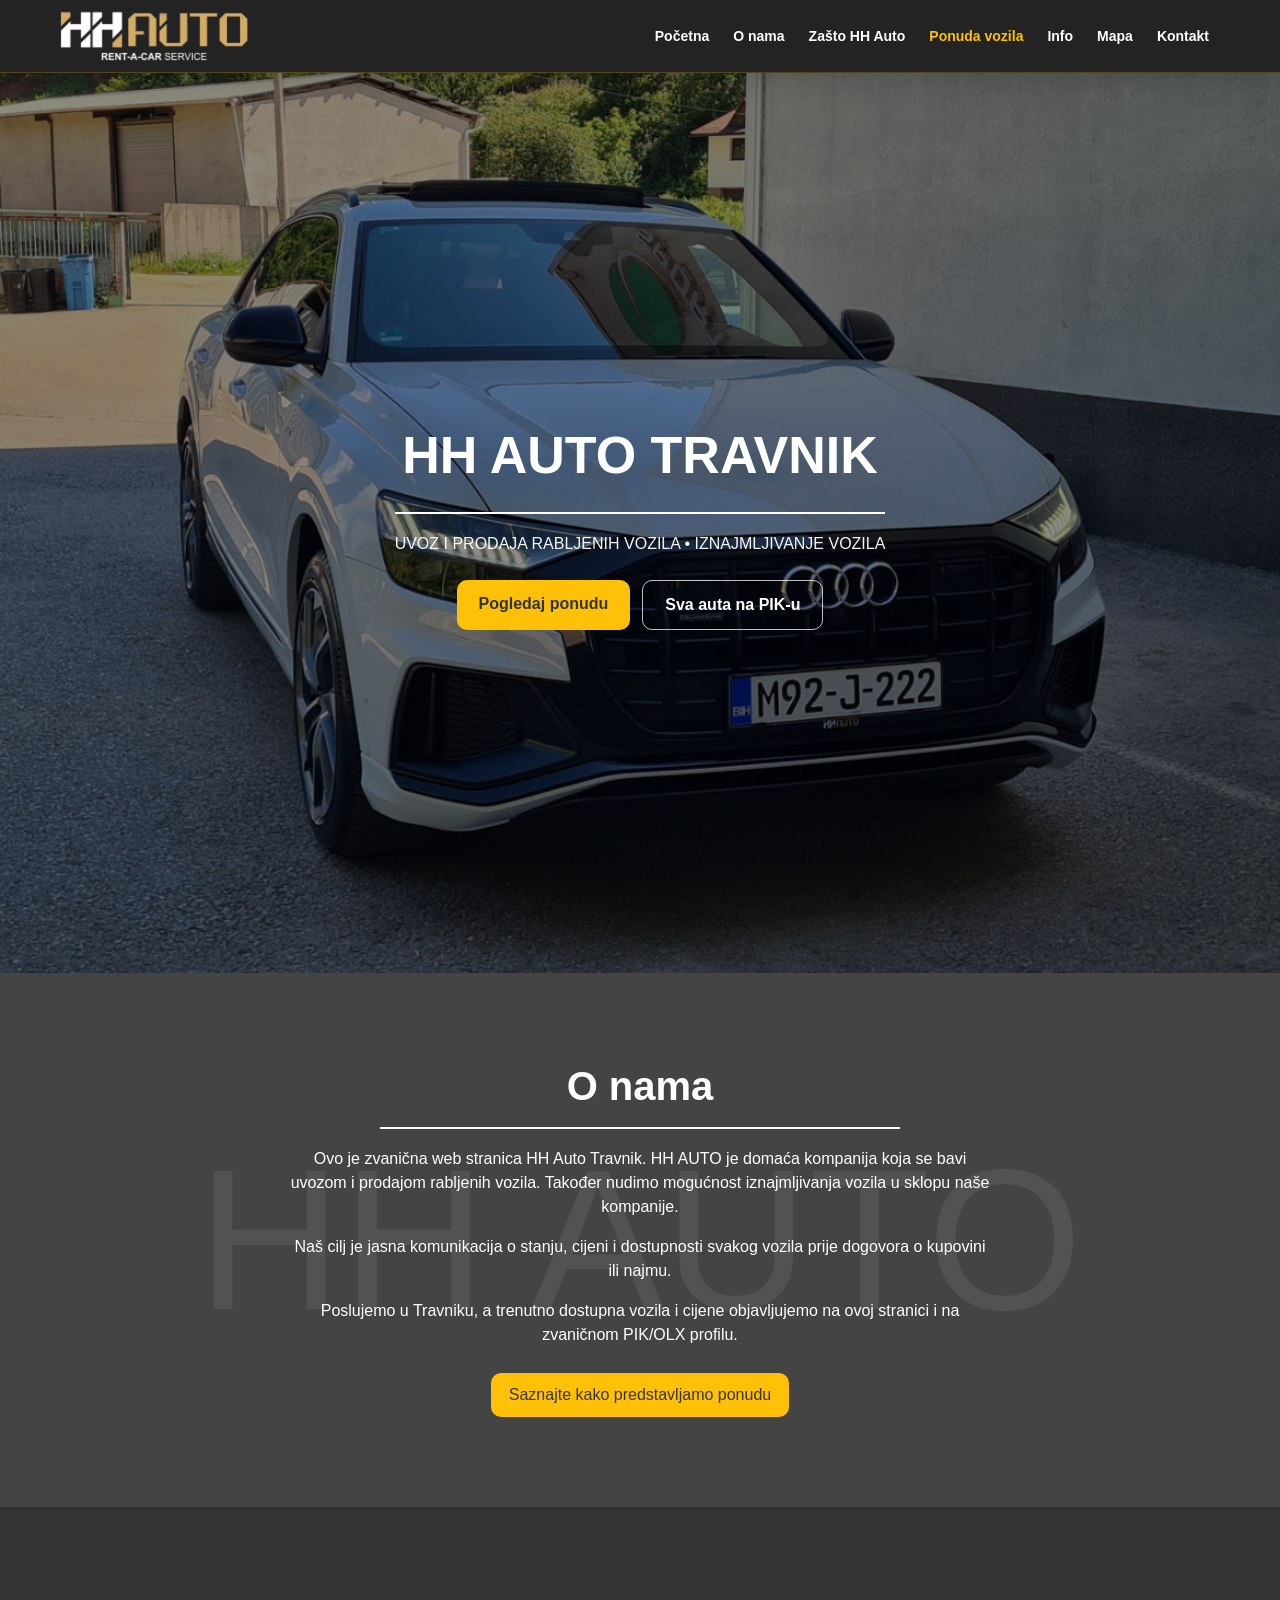
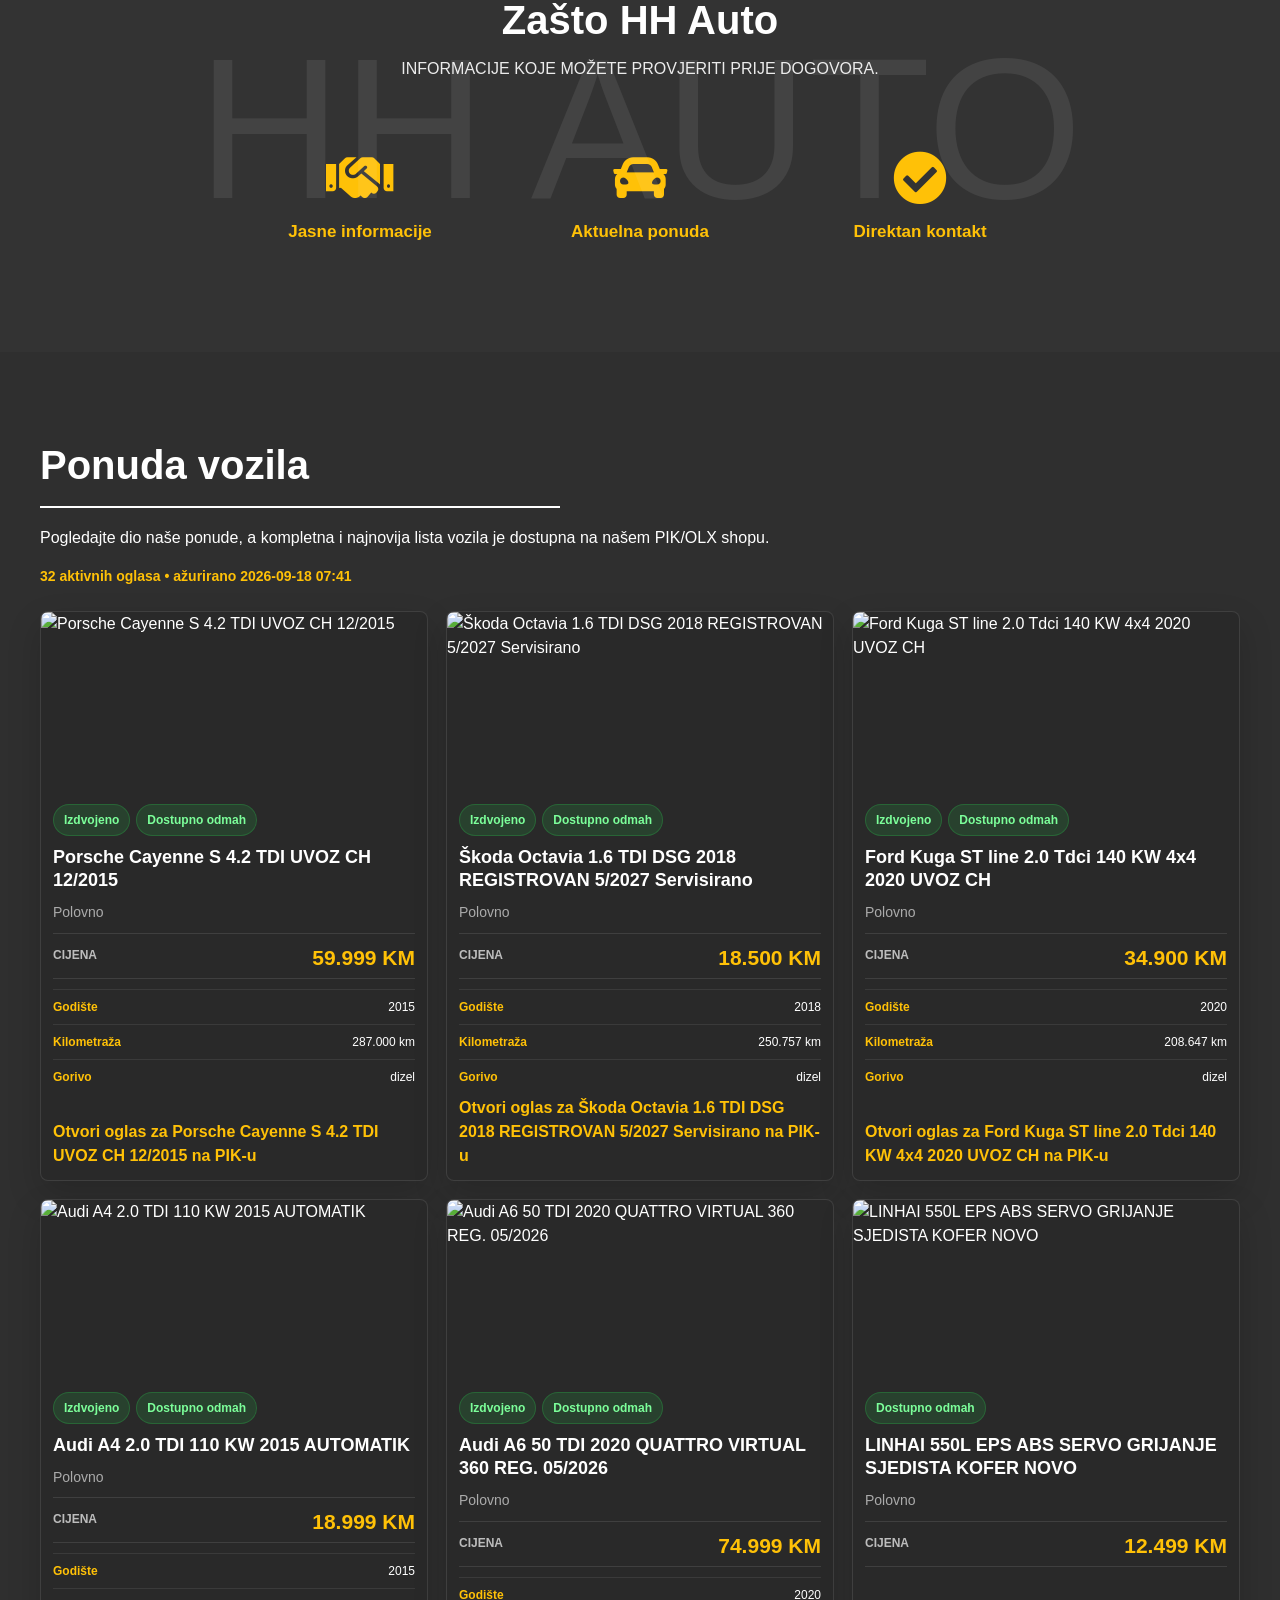
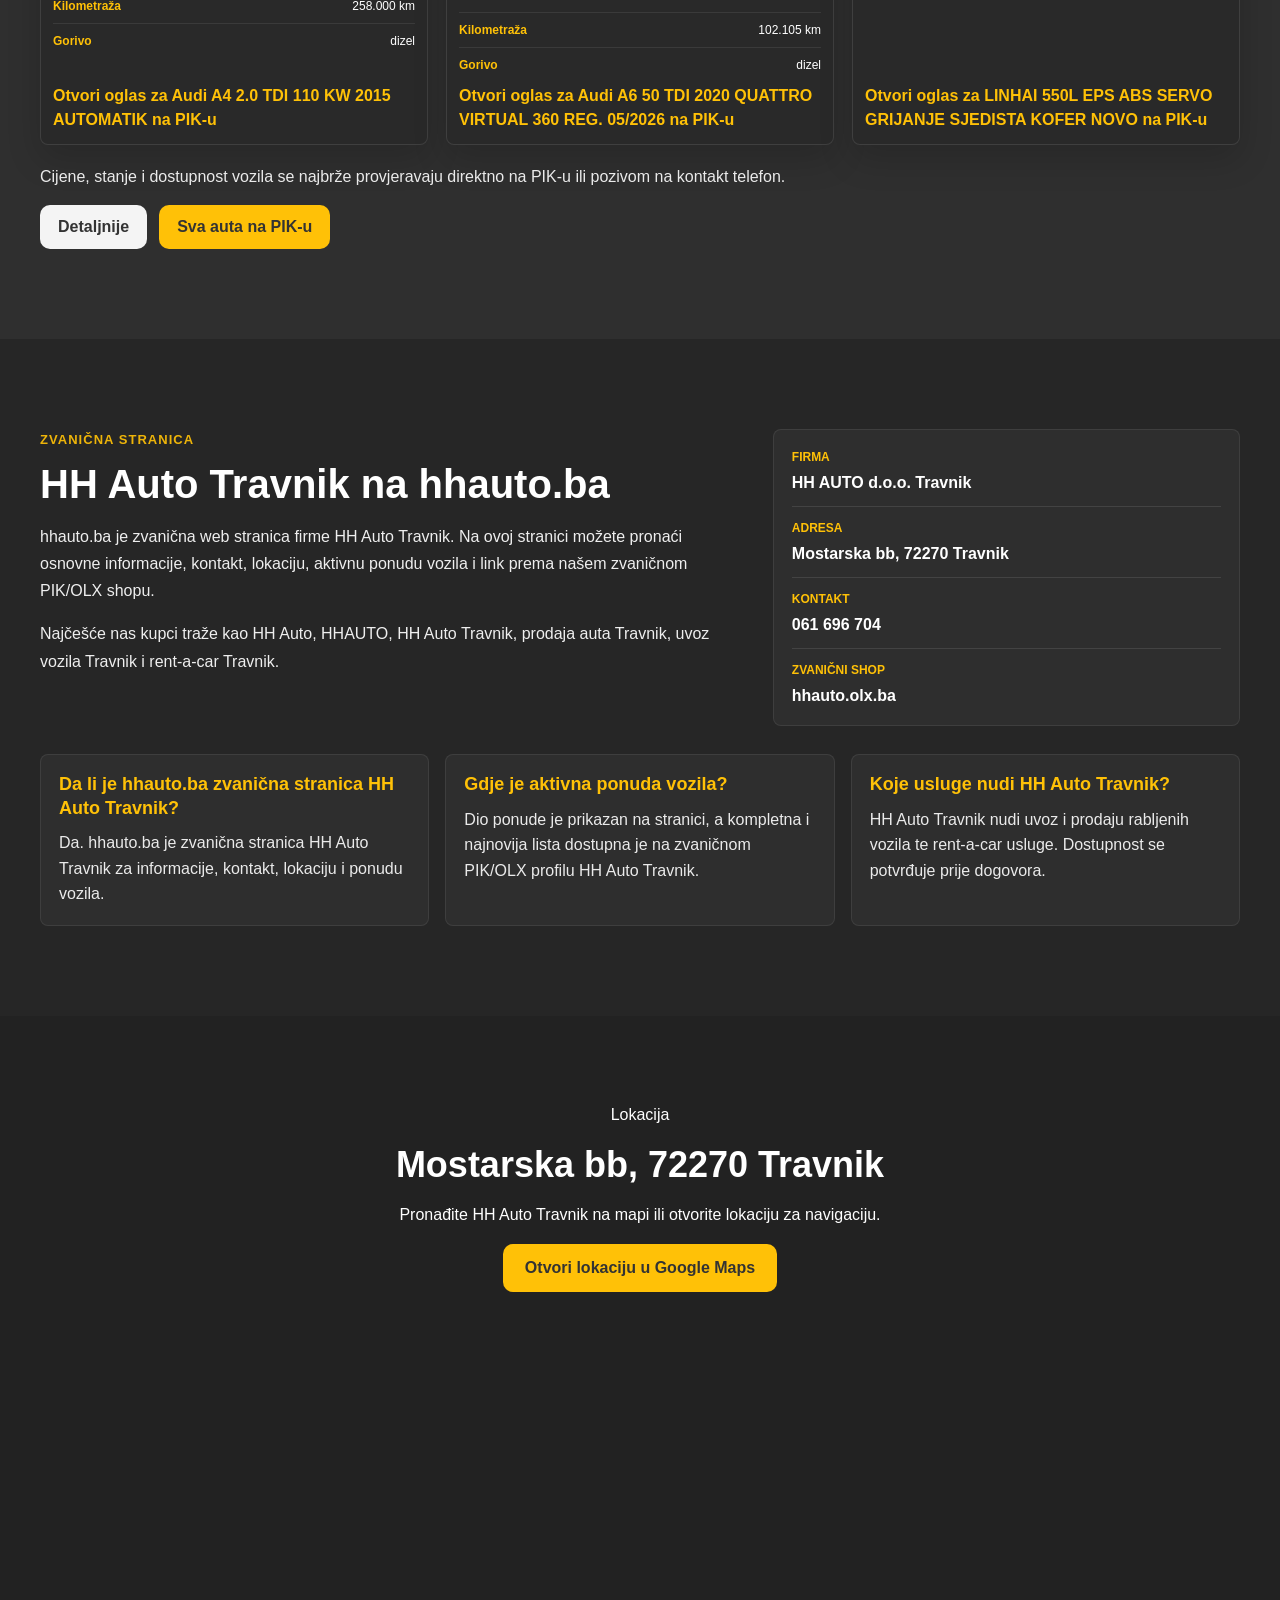
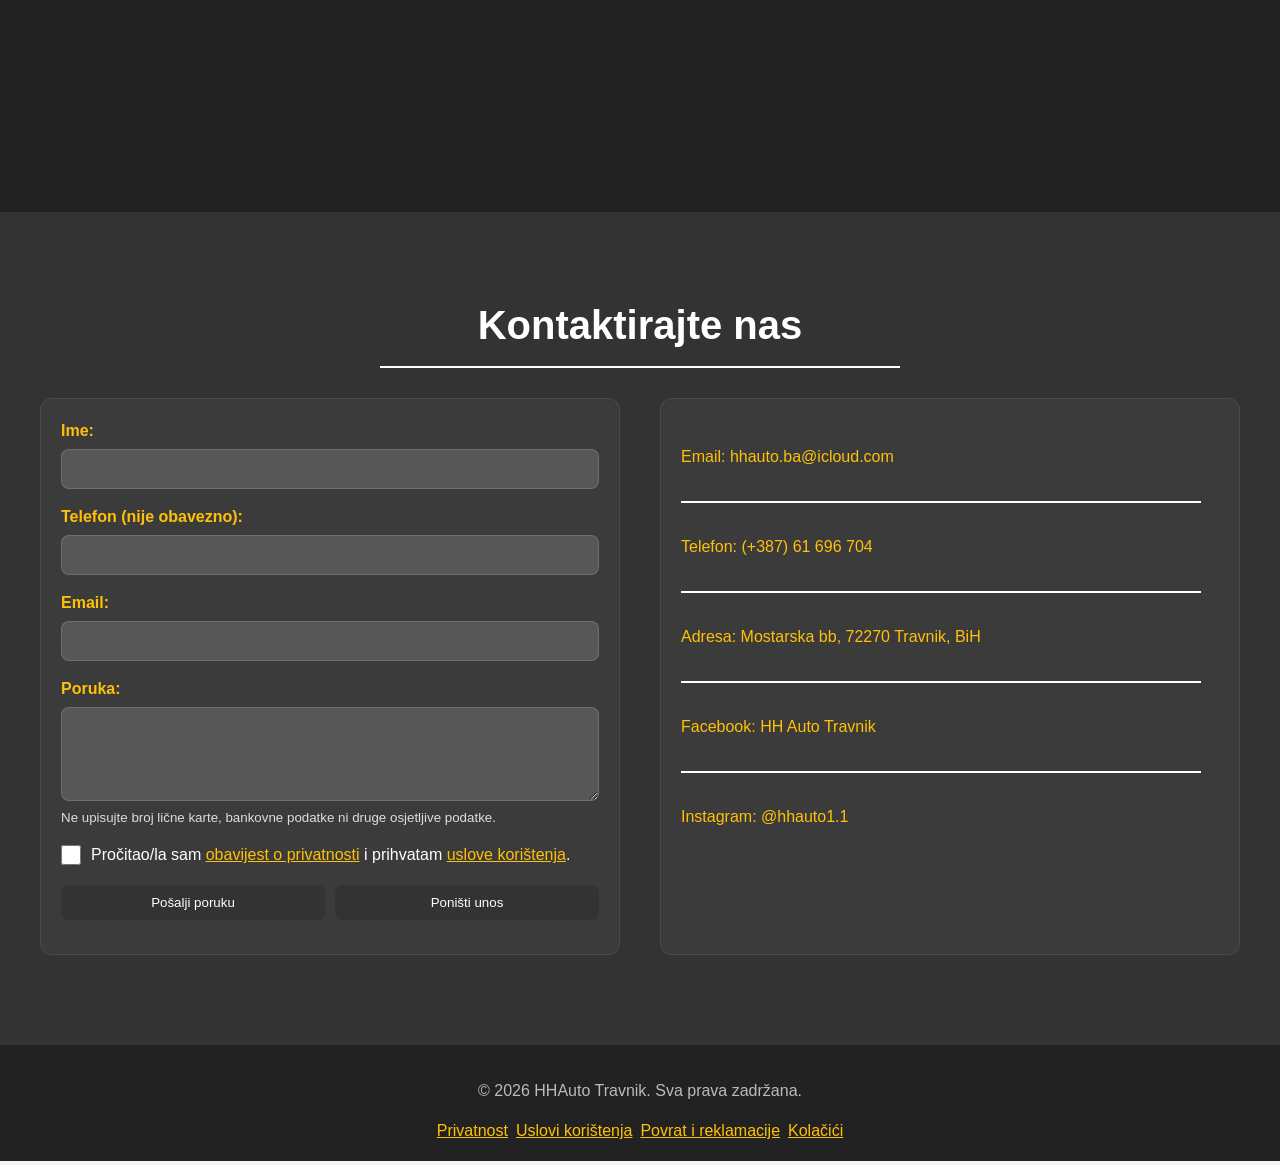
==== commit 2d416fee: "Polish mobile navigation and vehicle pricing" ====
--- a/fronted/index.html
+++ b/fronted/index.html
@@ -29,6 +29,7 @@
   <link rel="apple-touch-icon" href="/slike/IMG_4692.jpg" />
   <link rel="manifest" href="/site.webmanifest" />
   <title>HH Auto Travnik | Zvanična stranica | Uvoz i prodaja vozila</title>
+  <link rel="stylesheet" href="https://cdnjs.cloudflare.com/ajax/libs/font-awesome/5.15.4/css/all.min.css" />
   <script type="application/ld+json">
   {
     "@context": "https://schema.org",
@@ -39,7 +40,7 @@
         "name": "HH Auto Travnik",
         "legalName": "HH AUTO d.o.o. Travnik",
         "url": "https://www.hhauto.ba/",
-        "logo": "https://www.hhauto.ba/static/logo_white-32c3b8cbfd91cf0c909f40c398110c38.svg",
+        "logo": "https://www.hhauto.ba/static/hhauto-logo.png",
         "image": "https://www.hhauto.ba/slike/IMG_4692.jpg",
         "description": "HH Auto Travnik je auto kuca za uvoz i prodaju rabljenih vozila, uz rent-a-car usluge i aktivnu ponudu vozila.",
         "telephone": "+38761696704",
@@ -132,7 +133,7 @@
   <header>
     <div class="container">
       <div class="logo">
-        <img src="./static/logo_white-32c3b8cbfd91cf0c909f40c398110c38.svg" alt="HH Auto Travnik logo" />
+        <img src="./static/hhauto-logo.png" alt="HH Auto Travnik logo" />
       </div>
 
       <nav aria-label="Glavna navigacija">
@@ -146,7 +147,10 @@
           <li><a href="#kontakt">Kontakt</a></li>
         </ul>
 
-        <button class="hamburger" type="button" aria-label="Otvori meni" aria-controls="mainNav" aria-expanded="false">Meni</button>
+        <button class="hamburger" type="button" aria-label="Otvori meni" aria-controls="mainNav" aria-expanded="false">
+          <span class="menu-label">Meni</span>
+          <span class="hamburger-icon" aria-hidden="true"><span></span><span></span><span></span></span>
+        </button>
       </nav>
     </div>
   </header>
@@ -200,15 +204,15 @@
 
           <div class="benefits">
             <div class="benefit">
-              <strong class="benefit-number">1</strong>
+              <i class="fas fa-handshake" aria-hidden="true"></i>
               <p class="yellow-text">Jasne informacije</p>
             </div>
             <div class="benefit">
-              <strong class="benefit-number">2</strong>
+              <i class="fas fa-car" aria-hidden="true"></i>
               <p class="yellow-text">Aktuelna ponuda</p>
             </div>
             <div class="benefit">
-              <strong class="benefit-number">3</strong>
+              <i class="fas fa-check-circle" aria-hidden="true"></i>
               <p class="yellow-text">Direktan kontakt</p>
             </div>
           </div>
--- a/fronted/style.css
+++ b/fronted/style.css
@@ -7,17 +7,23 @@
 }
 
 body{
-  font-family: Arial, sans-serif;
+  font-family:-apple-system, BlinkMacSystemFont, "Segoe UI", Helvetica, Arial, sans-serif;
   margin:0;
   background:#f4f4f4;
+  color:#1f1f1f;
+  line-height:1.5;
+  -webkit-font-smoothing:antialiased;
 }
 
 header{
-  background:#333;
-  padding:10px 0;
+  background:rgba(28,28,28,0.97);
+  border-bottom:1px solid rgba(255,193,7,0.22);
+  box-shadow:0 8px 28px rgba(0,0,0,0.16);
+  padding:0;
   position:sticky;
   top:0;
   z-index:999;
+  backdrop-filter:blur(14px);
 }
 
 .container{
@@ -27,15 +33,20 @@
   max-width:1200px;
   margin:0 auto;
   padding:0 20px;
-}
-
-.logo img{ height:55px; }
+  min-height:72px;
+}
+
+.logo img{
+  display:block;
+  height:50px;
+  width:auto;
+}
 
 nav{
   position:relative;
   display:flex;
   align-items:center;
-  gap:12px;
+  gap:8px;
 }
 
 .nav-links{
@@ -43,27 +54,72 @@
   display:flex;
   margin:0;
   padding:0;
-  gap:18px;
+  gap:2px;
 }
 
 .nav-links a{
   color:#fff;
   text-decoration:none;
-  font-size:16px;
-  padding:10px 12px;
+  font-size:14px;
+  font-weight:650;
+  padding:10px 11px;
   border-radius:6px;
-  transition:0.2s;
-}
-
-.nav-links a:hover{ background:#575757; }
+  transition:background-color 0.2s, color 0.2s;
+}
+
+.nav-links a:hover{
+  background:rgba(255,255,255,0.08);
+  color:#ffc107;
+}
+
+.nav-links a[href="#ponuda-vozila"]{
+  color:#ffc107;
+}
 
 .hamburger{
   display:none;
-  background:transparent;
-  border:0;
+  align-items:center;
+  gap:10px;
+  min-height:44px;
+  background:rgba(255,255,255,0.05);
+  border:1px solid rgba(255,255,255,0.12);
+  border-radius:7px;
   cursor:pointer;
   color:#fff;
-  font-size:26px;
+  font:inherit;
+  padding:0 12px;
+}
+
+.menu-label{
+  font-size:14px;
+  font-weight:700;
+}
+
+.hamburger-icon{
+  display:grid;
+  gap:4px;
+  width:20px;
+}
+
+.hamburger-icon span{
+  display:block;
+  width:20px;
+  height:2px;
+  border-radius:2px;
+  background:#ffc107;
+  transition:transform 0.2s, opacity 0.2s;
+}
+
+.hamburger.open .hamburger-icon span:first-child{
+  transform:translateY(6px) rotate(45deg);
+}
+
+.hamburger.open .hamburger-icon span:nth-child(2){
+  opacity:0;
+}
+
+.hamburger.open .hamburger-icon span:last-child{
+  transform:translateY(-6px) rotate(-45deg);
 }
 
 .home{
@@ -116,7 +172,8 @@
 .home h1{
   font-size:52px;
   margin:0 0 14px 0;
-  letter-spacing:1px;
+  letter-spacing:0;
+  font-weight:800;
 }
 
 .home hr{
@@ -193,8 +250,10 @@
 }
 
 h2{
-  font-size:46px;
+  font-size:40px;
   margin:0 0 14px 0;
+  line-height:1.15;
+  font-weight:780;
 }
 
 section hr{
@@ -240,7 +299,7 @@
 }
 
 .benefit i{
-  font-size:58px;
+  font-size:54px;
   color:#ffc107;
 }
 
@@ -257,7 +316,8 @@
 
 .benefit p{
   margin-top:14px;
-  font-size:18px;
+  font-size:17px;
+  font-weight:650;
 }
 
 .ponuda-wrap{
@@ -416,12 +476,13 @@
 }
 
 .car-card{
-  background:#3a3a3a;
+  background:#292929;
   border-radius:8px;
   overflow:hidden;
-  border:1px solid rgba(255,255,255,0.08);
+  border:1px solid rgba(255,255,255,0.1);
   display:flex;
   flex-direction:column;
+  box-shadow:0 14px 34px rgba(0,0,0,0.16);
 }
 
 .car-card img{
@@ -441,8 +502,9 @@
 
 .car-card h3{
   margin:0;
-  font-size:17px;
-  line-height:1.25;
+  font-size:18px;
+  line-height:1.3;
+  font-weight:730;
 }
 
 .car-card p{
@@ -450,6 +512,46 @@
   font-size:14px;
   line-height:1.45;
   opacity:0.88;
+}
+
+.car-condition{
+  color:#bdbdbd;
+}
+
+.car-price{
+  display:grid;
+  grid-template-columns:1fr auto;
+  align-items:end;
+  gap:4px 12px;
+  padding:12px 0 10px;
+  border-top:1px solid rgba(255,255,255,0.1);
+  border-bottom:1px solid rgba(255,255,255,0.1);
+}
+
+.price-label{
+  color:#bdbdbd;
+  font-size:12px;
+  font-weight:700;
+  text-transform:uppercase;
+}
+
+.car-price strong{
+  grid-column:2;
+  grid-row:1 / span 2;
+  color:#ffc107;
+  font-size:21px;
+  line-height:1;
+  white-space:nowrap;
+}
+
+.old-price{
+  color:#a9a9a9;
+  font-size:13px;
+  text-decoration:line-through;
+}
+
+.car-price-sale .price-label{
+  color:#ffda64;
 }
 
 .car-meta{
@@ -727,29 +829,60 @@
 }
 
 @media (max-width: 768px){
-  .hamburger{ display:block; }
+  body.menu-open{ overflow:hidden; }
+
+  .container{
+    min-height:70px;
+    padding:0 16px;
+  }
+
+  .hamburger{ display:inline-flex; }
 
   .nav-links{
-    display:none;
-    position:absolute;
-    top:70px;
-    right:10px;
-    flex-direction:column;
-    width:230px;
-    background:#333;
-    padding:12px;
-    border-radius:12px;
-    border:1px solid rgba(255,255,255,0.1);
-  }
-  .nav-links.open{ display:flex; }
-
-  .nav-links a{ display:block; }
+    display:grid;
+    grid-template-columns:repeat(2, minmax(0, 1fr));
+    position:fixed;
+    top:80px;
+    left:12px;
+    right:12px;
+    gap:6px;
+    background:rgba(27,27,27,0.98);
+    padding:10px;
+    border-radius:8px;
+    border:1px solid rgba(255,255,255,0.13);
+    box-shadow:0 24px 60px rgba(0,0,0,0.42);
+    opacity:0;
+    visibility:hidden;
+    pointer-events:none;
+    transform:translateY(-8px);
+    transition:opacity 0.2s, transform 0.2s, visibility 0.2s;
+    backdrop-filter:blur(18px);
+  }
+  .nav-links.open{
+    opacity:1;
+    visibility:visible;
+    pointer-events:auto;
+    transform:translateY(0);
+  }
+
+  .nav-links a{
+    display:flex;
+    align-items:center;
+    min-height:46px;
+    padding:10px 12px;
+    background:rgba(255,255,255,0.035);
+    font-size:14px;
+  }
+
+  .nav-links a[href="#ponuda-vozila"]{
+    background:rgba(255,193,7,0.12);
+  }
 
   .home{
     min-height:620px;
-    height:calc(100svh - 75px);
+    height:calc(100svh - 70px);
     align-items:flex-end;
-    padding:0 0 70px;
+    padding:0 0 48px;
   }
 
   .home::before{
@@ -766,8 +899,8 @@
   }
 
   .home h1{
-    font-size:38px;
-    line-height:1.05;
+    font-size:36px;
+    line-height:1.1;
     text-shadow:0 2px 16px rgba(0,0,0,0.6);
   }
 
@@ -796,13 +929,49 @@
     padding:12px 18px;
   }
 
-  h2{ font-size:36px; }
+  h2{ font-size:32px; }
+
+  .why-hhauto{
+    padding:68px 16px;
+  }
+
+  .why-hhauto .subtitle{
+    max-width:360px;
+    margin:8px auto 0;
+    font-size:14px;
+    line-height:1.5;
+  }
+
+  .benefits{
+    display:grid;
+    grid-template-columns:repeat(3, minmax(0, 1fr));
+    gap:10px;
+    margin-top:42px;
+  }
+
+  .benefit{
+    width:auto;
+  }
+
+  .benefit i{
+    font-size:38px;
+  }
+
+  .benefit p{
+    margin:12px 0 0;
+    font-size:13px;
+    line-height:1.35;
+  }
+
+  .why-hhauto .background-text{
+    display:none;
+  }
 
   .cars-grid{ grid-template-columns:1fr; }
   .background-text{ font-size:120px; }
 }
 
 @media (max-width: 420px){
-  .home h1{ font-size:34px; }
-  .logo img{ height:48px; }
-}
+  .home h1{ font-size:32px; }
+  .logo img{ height:42px; }
+}
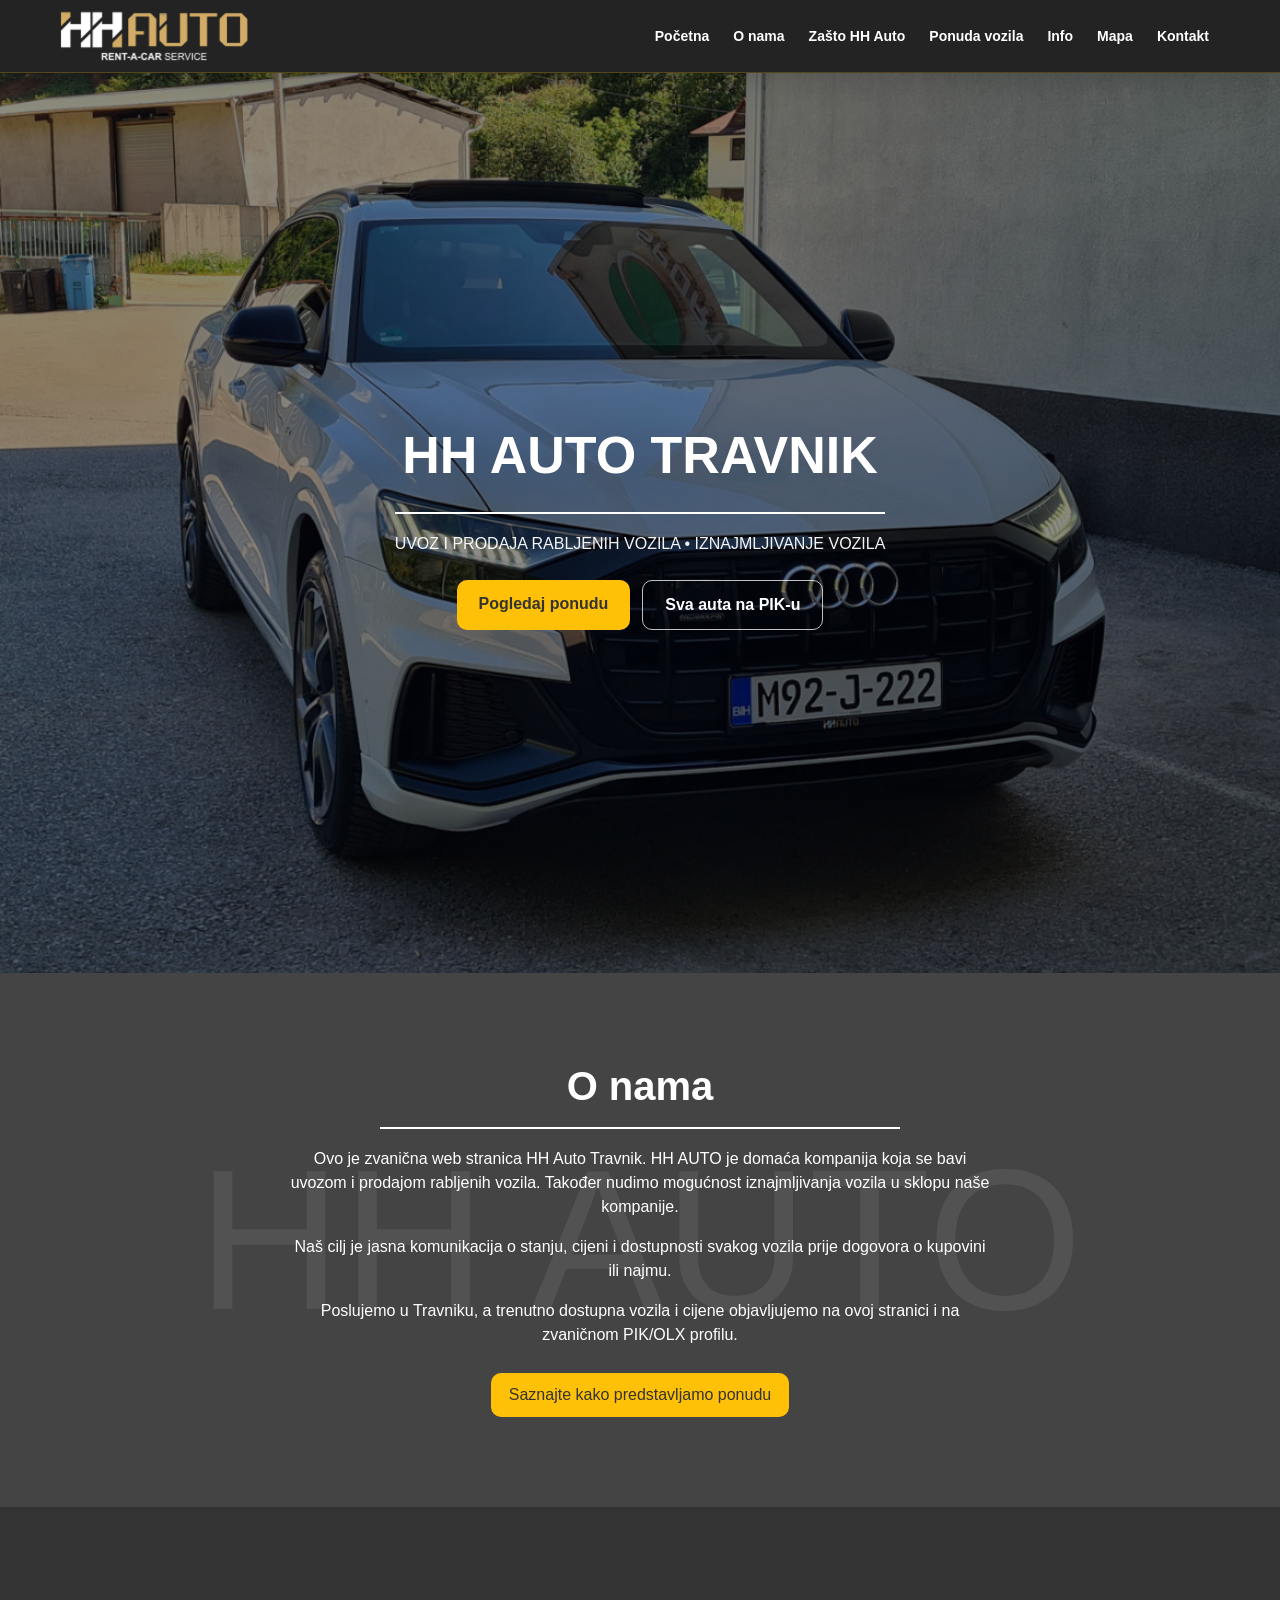
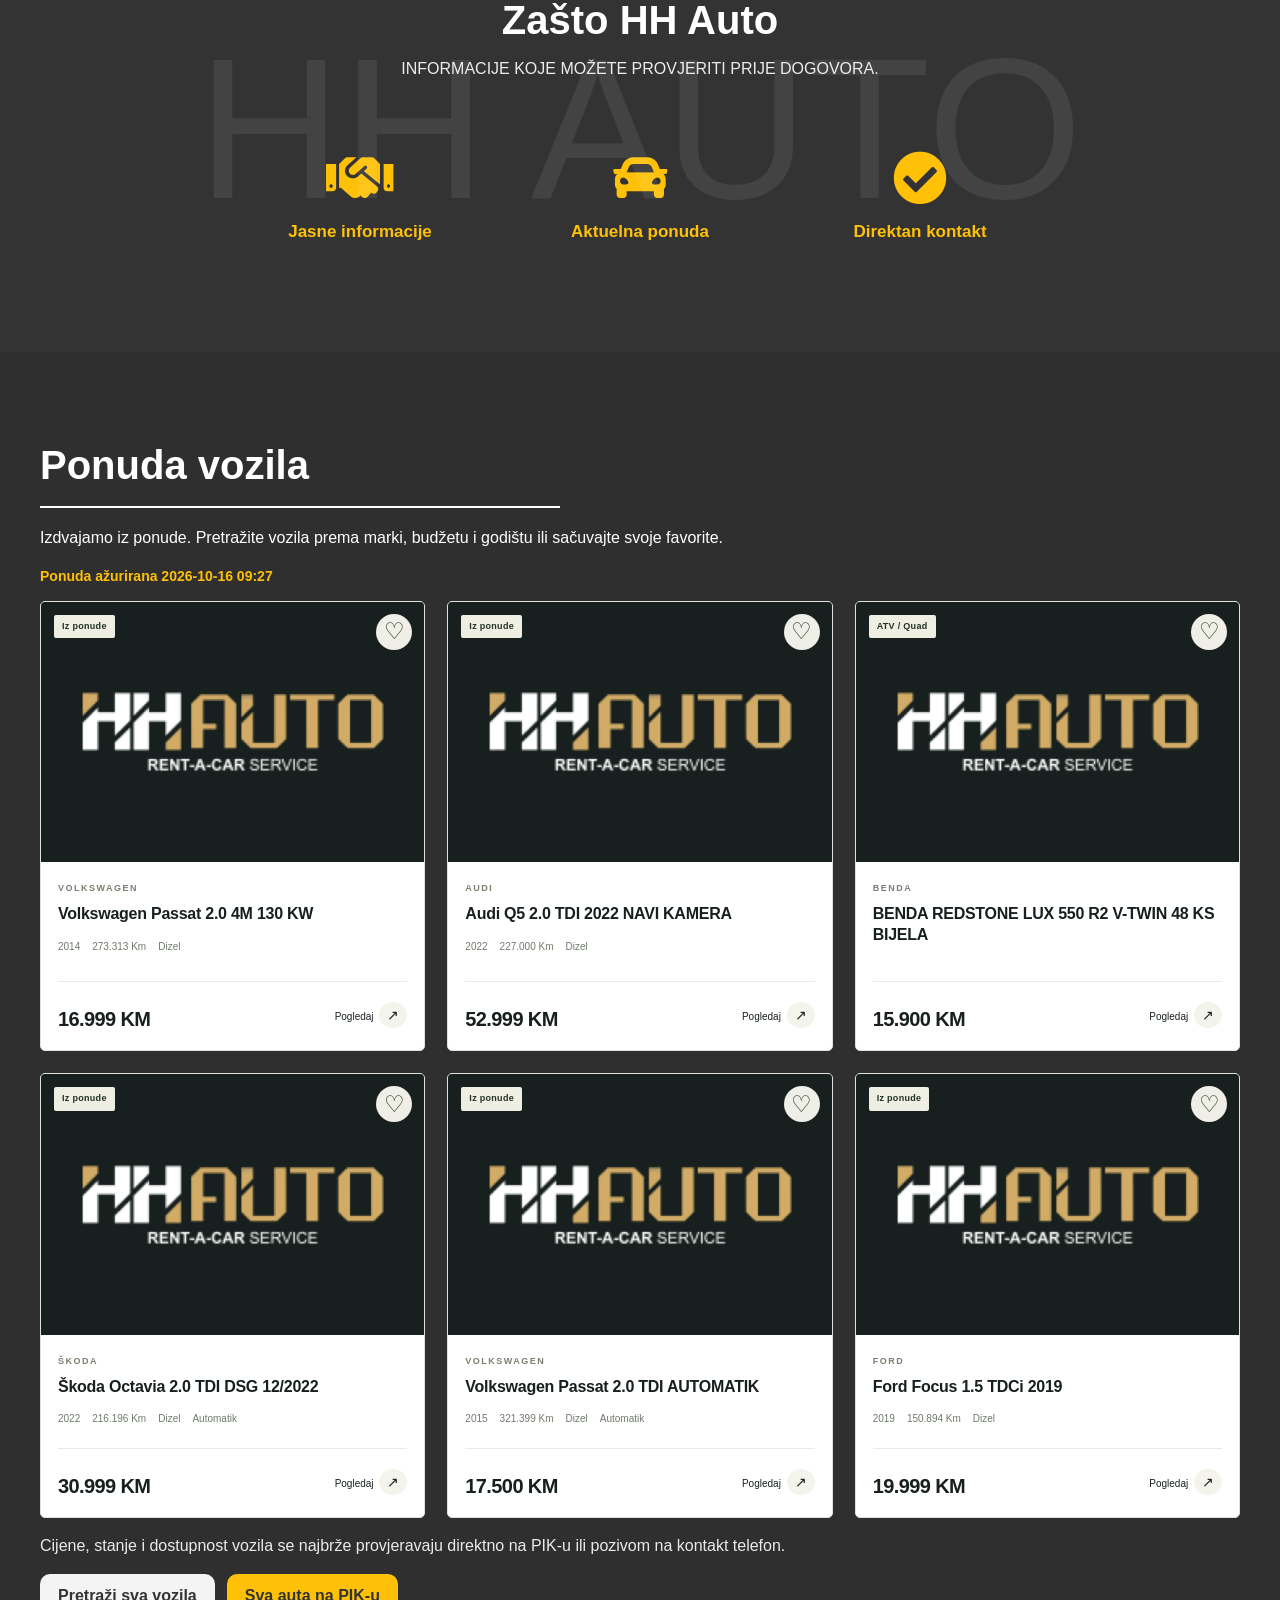
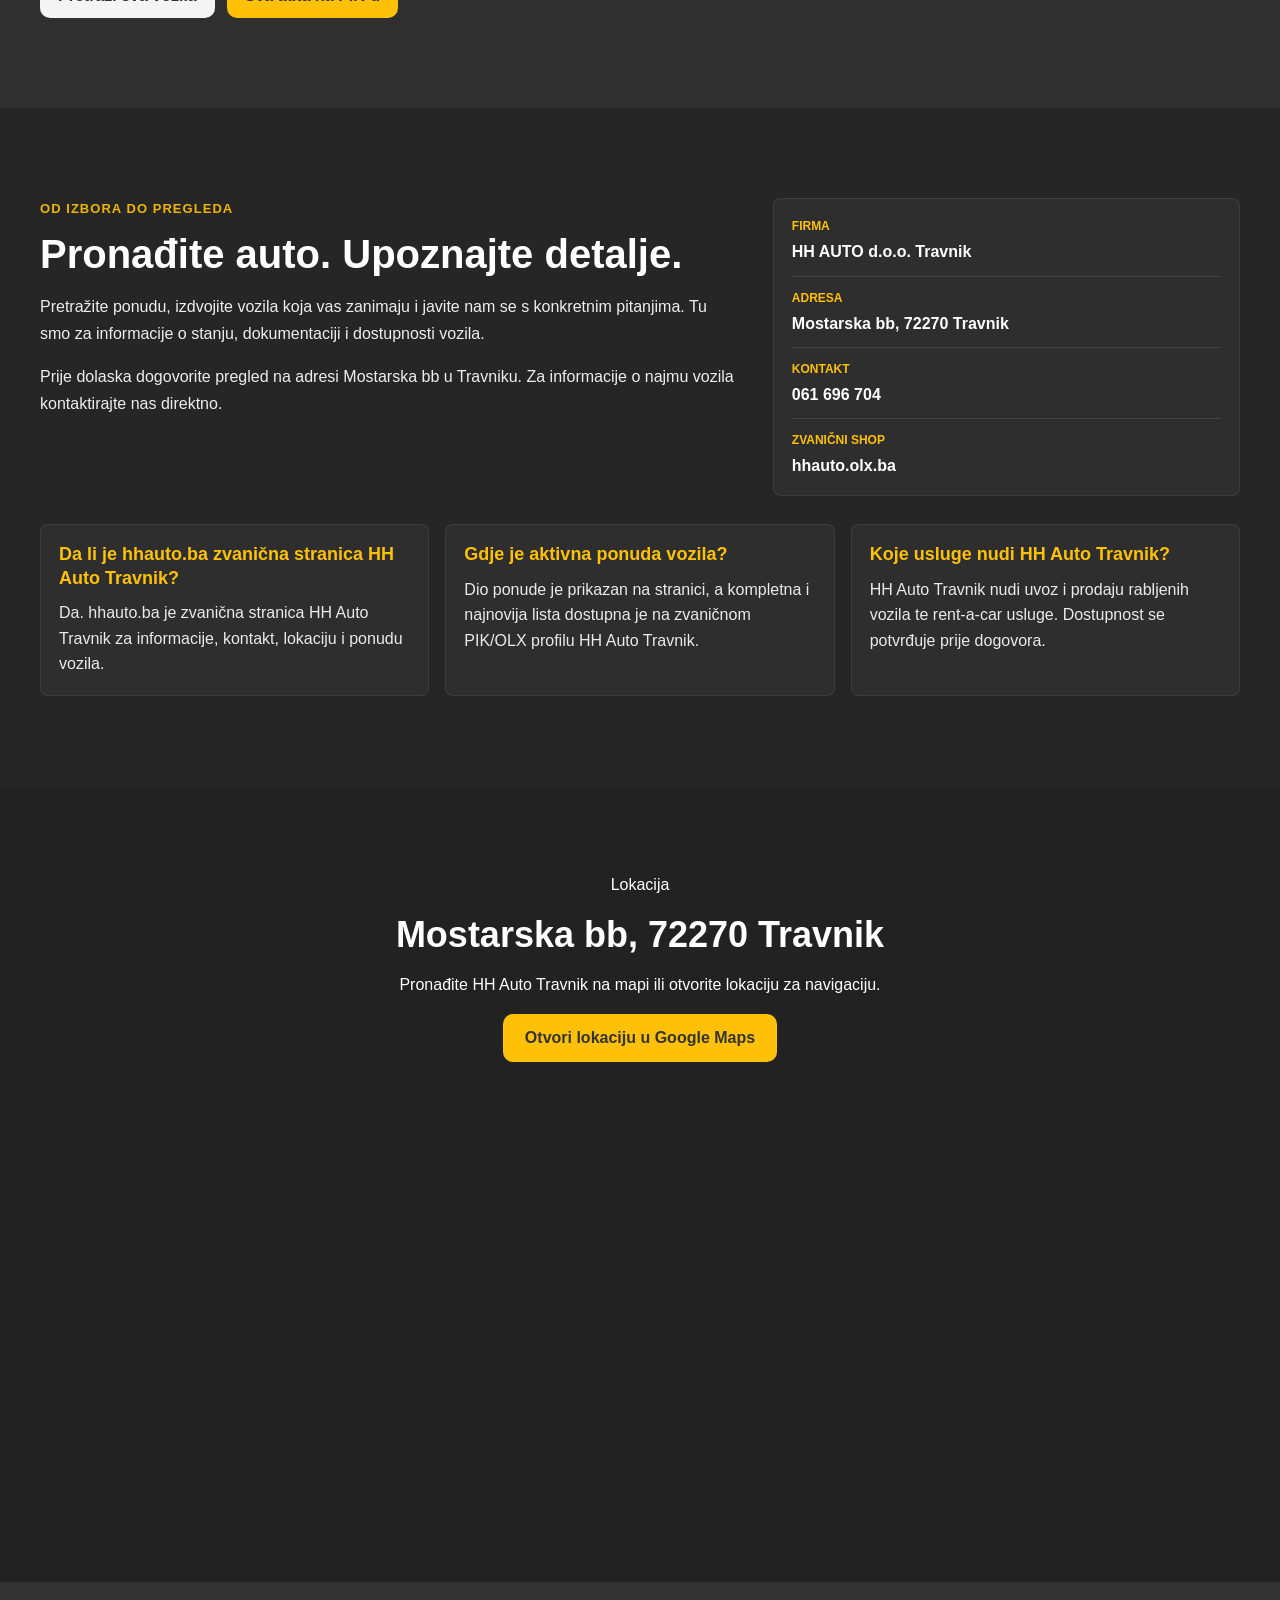
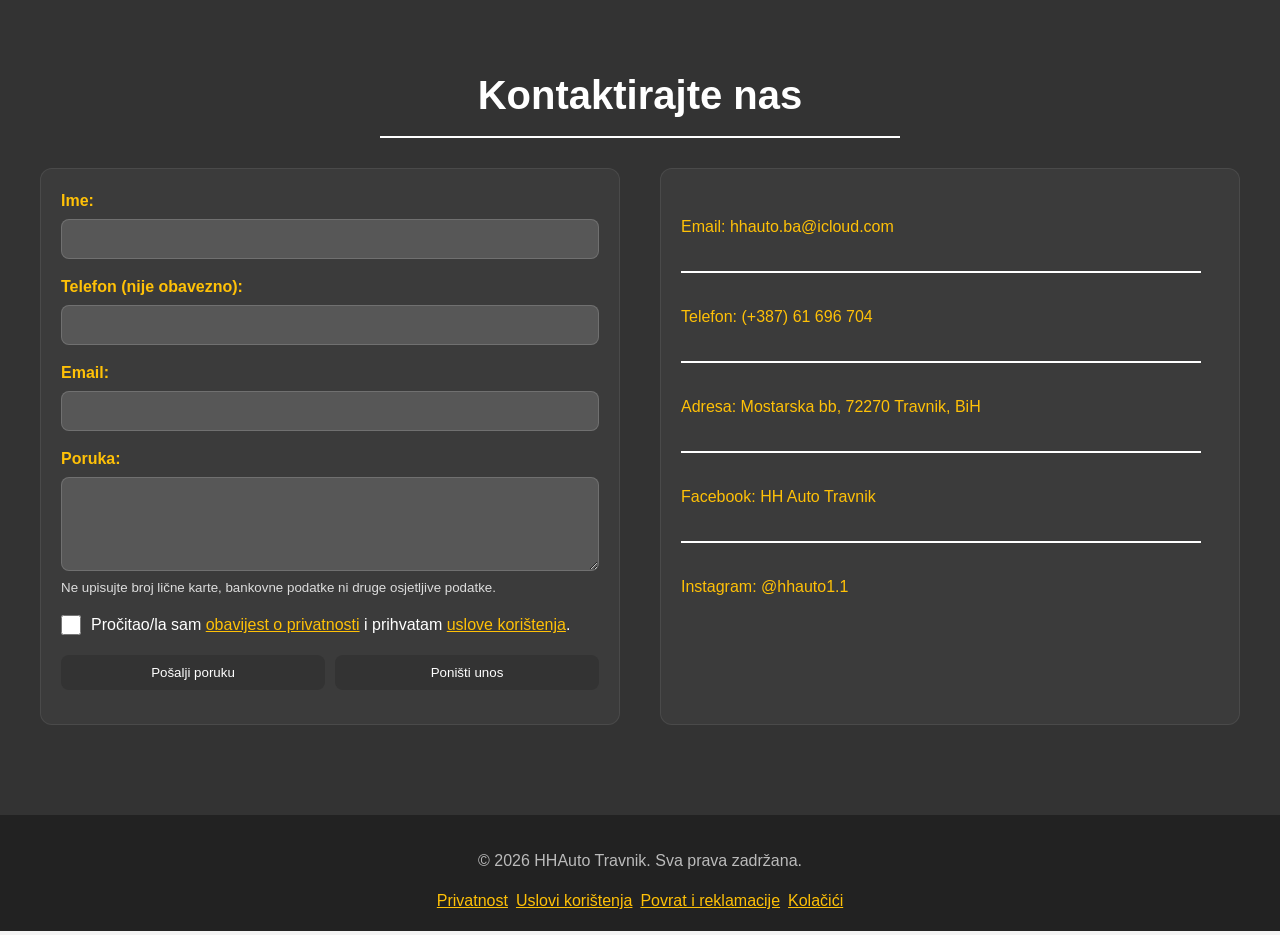
==== commit 4998c9b7: "Upgrade HH Auto catalogue with filters favourites and vehicle details" ====
--- a/fronted/index.html
+++ b/fronted/index.html
@@ -127,6 +127,7 @@
   </script>
 
   <link rel="stylesheet" href="./style.css" />
+  <link rel="stylesheet" href="./vozila.css" />
 </head>
 
 <body>
@@ -141,14 +142,13 @@
           <li><a href="#pocetna">Početna</a></li>
           <li><a href="#o-nama">O nama</a></li>
           <li><a href="#zasto-hhauto">Zašto HH Auto</a></li>
-          <li><a href="#ponuda-vozila">Ponuda vozila</a></li>
+          <li><a href="/vozila">Ponuda vozila</a></li>
           <li><a href="#info">Info</a></li>
           <li><a href="#mapa">Mapa</a></li>
           <li><a href="#kontakt">Kontakt</a></li>
         </ul>
 
         <button class="hamburger" type="button" aria-label="Otvori meni" aria-controls="mainNav" aria-expanded="false">
-          <span class="menu-label">Meni</span>
           <span class="hamburger-icon" aria-hidden="true"><span></span><span></span><span></span></span>
         </button>
       </nav>
@@ -176,7 +176,7 @@
         <hr>
         <p>UVOZ I PRODAJA RABLJENIH VOZILA • IZNAJMLJIVANJE VOZILA</p>
         <div class="hero-actions">
-          <a href="#ponuda-vozila" class="cta">Pogledaj ponudu</a>
+          <a href="/vozila" class="cta">Pogledaj ponudu</a>
           <a href="https://hhauto.olx.ba/" target="_blank" rel="noopener" class="cta cta-outline">Sva auta na PIK-u</a>
         </div>
       </div>
@@ -227,15 +227,15 @@
         <div class="ponuda-left">
           <h2>Ponuda vozila</h2>
           <hr>
-          <p>Pogledajte dio naše ponude, a kompletna i najnovija lista vozila je dostupna na našem PIK/OLX shopu.</p>
+          <p>Izdvajamo iz ponude. Pretražite vozila prema marki, budžetu i godištu ili sačuvajte svoje favorite.</p>
           <p class="sync-info" data-vehicles-info>Učitavanje aktivnih oglasa...</p>
 
-          <div id="ponuda" class="cars-grid"></div>
+          <div id="ponuda" class="hh-grid"></div>
 
           <p class="muted">Cijene, stanje i dostupnost vozila se najbrže provjeravaju direktno na PIK-u ili pozivom na kontakt telefon.</p>
 
           <div class="offer-actions">
-            <a href="/vozila" class="button-auta">Detaljnije</a>
+            <a href="/vozila" class="button-auta">Pretraži sva vozila</a>
             <a href="https://hhauto.olx.ba/" target="_blank" rel="noopener" class="button-auta button-yellow">Sva auta na PIK-u</a>
           </div>
         </div>
@@ -246,10 +246,10 @@
     <section id="info" class="seo-info">
       <div class="seo-info-wrap">
         <div class="seo-copy">
-          <p class="eyebrow">Zvanična stranica</p>
-          <h2>HH Auto Travnik na hhauto.ba</h2>
-          <p>hhauto.ba je zvanična web stranica firme HH Auto Travnik. Na ovoj stranici možete pronaći osnovne informacije, kontakt, lokaciju, aktivnu ponudu vozila i link prema našem zvaničnom PIK/OLX shopu.</p>
-          <p>Najčešće nas kupci traže kao HH Auto, HHAUTO, HH Auto Travnik, prodaja auta Travnik, uvoz vozila Travnik i rent-a-car Travnik.</p>
+          <p class="eyebrow">Od izbora do pregleda</p>
+          <h2>Pronađite auto. Upoznajte detalje.</h2>
+          <p>Pretražite ponudu, izdvojite vozila koja vas zanimaju i javite nam se s konkretnim pitanjima. Tu smo za informacije o stanju, dokumentaciji i dostupnosti vozila.</p>
+          <p>Prije dolaska dogovorite pregled na adresi Mostarska bb u Travniku. Za informacije o najmu vozila kontaktirajte nas direktno.</p>
         </div>
 
         <section class="seo-facts" aria-label="HH Auto Travnik informacije">
@@ -396,6 +396,7 @@
     </footer>
   </main>
 
+  <script src="./vehicle-core.js"></script>
   <script src="./vozila.js"></script>
   <script src="./script.js"></script>
 </body>
--- a/fronted/style.css
+++ b/fronted/style.css
@@ -79,7 +79,8 @@
 .hamburger{
   display:none;
   align-items:center;
-  gap:10px;
+  justify-content:center;
+  width:44px;
   min-height:44px;
   background:rgba(255,255,255,0.05);
   border:1px solid rgba(255,255,255,0.12);
@@ -87,12 +88,7 @@
   cursor:pointer;
   color:#fff;
   font:inherit;
-  padding:0 12px;
-}
-
-.menu-label{
-  font-size:14px;
-  font-weight:700;
+  padding:0;
 }
 
 .hamburger-icon{
@@ -944,22 +940,36 @@
 
   .benefits{
     display:grid;
-    grid-template-columns:repeat(3, minmax(0, 1fr));
-    gap:10px;
-    margin-top:42px;
+    grid-template-columns:1fr;
+    gap:0;
+    width:min(100%, 340px);
+    margin:36px auto 0;
   }
 
   .benefit{
     width:auto;
+    display:grid;
+    grid-template-columns:52px minmax(0, 1fr);
+    align-items:center;
+    gap:16px;
+    padding:18px 4px;
+    text-align:left;
+    border-bottom:1px solid rgba(255,255,255,0.1);
+  }
+
+  .benefit:last-child{
+    border-bottom:0;
   }
 
   .benefit i{
-    font-size:38px;
+    width:52px;
+    font-size:36px;
+    text-align:center;
   }
 
   .benefit p{
-    margin:12px 0 0;
-    font-size:13px;
+    margin:0;
+    font-size:16px;
     line-height:1.35;
   }
 
--- a/fronted/vozila.css
+++ b/fronted/vozila.css
@@ -0,0 +1,8 @@
+/* HH Auto catalogue: shared cards, scoped page styles. */
+.hh-catalogue{--ink:#17201e;--muted:#68716d;--paper:#f5f5f0;--yellow:#f5cc43;margin:0;background:var(--paper);color:var(--ink);font-family:Arial,Helvetica,sans-serif;line-height:1.5;-webkit-font-smoothing:antialiased}
+.hh-catalogue *,.hh-card,.hh-card *{box-sizing:border-box}.hh-catalogue a{color:inherit}.hh-catalogue button,.hh-catalogue input,.hh-catalogue select{font:inherit}.hh-catalogue button{cursor:pointer}.hh-catalogue :focus-visible,.hh-card :focus-visible{outline:3px solid #b28800;outline-offset:4px}.hh-skip{position:fixed;top:-100px;left:20px;padding:12px;background:#f5cc43;z-index:100}.hh-skip:focus{top:10px}.hh-header{height:90px;padding:0 5%;display:flex;align-items:center;justify-content:space-between;background:#101a17;color:#fff;border-bottom:1px solid #ffffff20;position:relative;z-index:5}.hh-logo{display:flex;align-items:center;gap:15px;text-decoration:none}.hh-logo img{width:105px;height:58px;object-fit:contain}.hh-logo span{font-size:10px;letter-spacing:3px;border-left:1px solid #ffffff35;padding-left:15px}.hh-header nav{display:flex;gap:32px;font-size:14px}.hh-header nav a{text-decoration:none;padding:10px 0}.hh-header nav a.active{border-bottom:2px solid #f5cc43}.hh-header-phone{font-size:14px;text-decoration:none}.hh-header-phone span{color:#f5cc43;margin-left:15px}.hh-hero{display:grid;grid-template-columns:1fr 1.08fr;min-height:450px;background:#101a17;color:white}.hh-hero-copy{padding:55px 8% 30px 10%;display:flex;flex-direction:column;align-items:flex-start}.hh-eyebrow{text-transform:uppercase;letter-spacing:2px;font-size:10px;font-weight:700;margin:0 0 20px}.hh-dot{display:inline-block;width:6px;height:6px;background:#f5cc43;border-radius:50%;margin-right:6px}.hh-hero h1{font-size:clamp(36px,4.2vw,66px);line-height:1.06;letter-spacing:-2px;font-weight:500;margin:0 0 22px}.hh-hero h1 em{font-weight:400;font-family:Georgia,serif;color:#f5cc43}.hh-hero-copy>p:not(.hh-eyebrow){color:#bdc7c2;font-size:14px;margin:0 0 26px}.hh-button{display:inline-flex;align-items:center;justify-content:center;gap:30px;min-height:48px;background:#f5cc43;color:#14201b!important;padding:13px 22px;text-decoration:none;border:1px solid #f5cc43;font-weight:700;font-size:13px;border-radius:3px;cursor:pointer}.hh-button:hover{background:#ffdb67}.hh-hero-foot{display:flex;gap:35px;align-items:center;margin-top:auto;padding-top:32px;color:#a8b4ad;font-size:11px}.hh-hero-foot>span+span{border-left:1px solid #ffffff25;padding-left:30px}.hh-hero-foot strong{color:#fff;font-size:26px;font-weight:400;margin-right:7px}.hh-hero-image{position:relative;min-height:380px;overflow:hidden}.hh-hero-image>img{width:100%;height:100%;position:absolute;object-fit:cover;object-position:center}.hh-hero-image:after{content:'';position:absolute;inset:0;background:linear-gradient(0deg,#07130dd9,transparent 65%)}.hh-image-label{position:absolute;bottom:25px;left:30px;right:30px;z-index:1;display:flex;justify-content:space-between;align-items:center;font-size:11px;color:#f8f7ef}.hh-image-label span:first-child{font-size:19px;font-weight:700;letter-spacing:3px}.hh-catalogue-section{padding:65px 5%;max-width:1600px;margin:auto;scroll-margin-top:15px}.hh-section-heading{display:flex;justify-content:space-between;align-items:end;margin-bottom:32px;gap:20px}.hh-section-heading .hh-eyebrow{color:#68716d;margin-bottom:10px}.hh-section-heading h2{font-size:38px;letter-spacing:-1.5px;font-weight:500;margin:0}.hh-section-heading h2 span{color:#b18b1b}.hh-section-heading>p{font-size:11px;color:#68716d;margin-bottom:8px}.hh-catalogue-layout{display:grid;grid-template-columns:230px minmax(0,1fr);gap:32px}.hh-filter-panel{align-self:start}.hh-filter-panel form{border:1px solid #dce0d8;background:#fff;padding:22px;border-radius:5px}.hh-filter-title{display:flex;justify-content:space-between;align-items:center;margin-bottom:24px}.hh-filter-title h3{font-size:16px;margin:0}.hh-filter-title button{font-size:11px;text-decoration:underline;background:none;border:none;color:#58634e;padding:6px}.hh-filter-panel label{display:block;font-weight:600;font-size:11px;margin:0 0 17px}.hh-filter-panel label input:not([type=checkbox]),.hh-filter-panel select{display:block;width:100%;padding:11px 8px;border:1px solid #d9ddd7;border-radius:3px;background:#fbfcf9;color:#27302a;font-size:12px;margin-top:7px;height:43px;min-width:0}.hh-filter-panel input::placeholder{color:#858b85;font-size:11px}.hh-filter-pair{display:grid;grid-template-columns:1fr 1fr;gap:10px}.hh-filter-panel .hh-saved-toggle{display:flex;align-items:center;gap:7px;border-top:1px solid #e6e9e2;padding-top:20px;margin:0;font-size:11px}.hh-saved-toggle input{accent-color:#19291d;width:16px;height:16px}.hh-saved-toggle span{margin-left:auto;background:#f0f2ec;padding:2px 7px;border-radius:4px}.hh-filter-note{font-size:10px;color:#777f74;margin:10px 0 0;line-height:1.6}.hh-help{padding:24px 0 0 5px}.hh-help span{font-size:12px;font-weight:bold}.hh-help p{font-size:12px;color:#68716d;margin:5px 0}.hh-help a{font-size:16px;font-weight:700;text-decoration:none}.hh-results{display:flex;align-items:center;justify-content:space-between;gap:15px;margin-bottom:19px;min-height:35px}.hh-results>p{font-size:13px;margin:0;font-weight:600}.hh-sort{display:flex;gap:12px;align-items:center;font-size:11px;color:#68716d}.hh-sort select{font-size:12px;padding:8px;border:1px solid #dce0d8;background:transparent;border-radius:3px;color:#17201e;max-width:210px}.hh-grid{display:grid;grid-template-columns:repeat(3,minmax(0,1fr));gap:22px;text-align:left}.hh-card{background:#fff;border:1px solid #dfe3da;border-radius:5px;overflow:hidden;min-width:0;display:flex;flex-direction:column;color:#17201e;transition:box-shadow .2s,transform .2s;font-family:Arial,Helvetica,sans-serif}.hh-card:hover{box-shadow:0 10px 30px #18241a12;transform:translateY(-3px)}.hh-photo{position:relative;aspect-ratio:1.47;background:#e3e6e0;overflow:hidden}.hh-photo>a{display:block;height:100%}.hh-photo img{width:100%;height:100%;object-fit:cover;display:block;transition:transform .4s}.hh-card:hover .hh-photo img{transform:scale(1.035)}.hh-tag{position:absolute;top:13px;left:13px;background:#fffef1ed;color:#233124;padding:5px 8px;border-radius:2px;font-size:9px;font-weight:700;letter-spacing:.3px}.hh-save{position:absolute;right:12px;top:12px;width:36px;height:36px;background:#fffef6ee;color:#283426;border:0;border-radius:50%;font-size:23px;line-height:1;cursor:pointer}.hh-save.is-saved{background:#f5cc43;color:#17201e}.hh-card-body{padding:20px 17px 16px;display:flex;flex:1;flex-direction:column}.hh-card .hh-brand{color:#788171;font-size:9px;letter-spacing:1.5px;text-transform:uppercase;margin:0 0 8px;font-weight:700}.hh-card h3{font-size:16px;line-height:1.3;letter-spacing:-.25px;margin:0 0 14px;font-weight:600}.hh-card h3 a{color:#17201e;text-decoration:none}.hh-specs{display:flex;flex-wrap:wrap;gap:7px 12px;font-size:10px;color:#70796c;margin-bottom:22px}.hh-specs span{text-transform:capitalize}.hh-card-bottom{display:flex;gap:8px;align-items:end;justify-content:space-between;border-top:1px solid #e8ebe4;padding-top:15px;margin-top:auto}.hh-price{display:flex;flex-direction:column;gap:3px}.hh-price del{color:#818878;font-size:11px}.hh-price strong{font-size:20px;letter-spacing:-.6px;font-weight:700;color:#17201e}.hh-open{font-size:10px;color:#17201e!important;text-decoration:none;white-space:nowrap;padding:8px 0}.hh-open span{background:#f4f4ec;border-radius:50%;font-size:14px;padding:5px 8px;margin-left:3px}.hh-empty{grid-column:1/-1;padding:65px 25px;text-align:center;background:#fff;border:1px dashed #c5cec0;border-radius:4px}.hh-empty>span{font-size:45px;color:#98a18e}.hh-empty h3{font-size:22px}.hh-empty p{color:#68716d;max-width:450px;margin:15px auto 25px;font-size:14px}.hh-catalogue-note{font-size:11px;color:#68716d;margin-top:24px}.hh-contact-strip{margin:0 5% 60px;padding:40px;background:#e9ecdf;display:flex;justify-content:space-between;align-items:center;gap:25px;border-radius:5px}.hh-contact-strip .hh-eyebrow{margin-bottom:10px;color:#68716d}.hh-contact-strip h2{font-weight:500;font-size:28px;margin:0 0 8px;letter-spacing:-.8px}.hh-contact-strip p:last-child{font-size:13px;color:#68716d;margin:0}.hh-footer{background:#101a17;color:#d8ddd6;padding:38px 5%;display:flex;justify-content:space-between;gap:30px;align-items:center}.hh-footer strong{font-size:20px}.hh-footer strong span{font-size:9px;color:#9ca99f;letter-spacing:2px;margin-left:12px}.hh-footer p{font-size:11px;color:#99a69d}.hh-footer nav{display:flex;gap:16px;flex-wrap:wrap}.hh-footer nav a{font-size:10px;text-decoration:none}.hh-sr-only{position:absolute;width:1px;height:1px;overflow:hidden;clip-path:inset(50%)}.hh-detail-main{max-width:1400px;margin:0 auto;padding:35px 5% 70px}.hh-breadcrumb{display:flex;gap:15px;font-size:12px;margin-bottom:28px;color:#68716d}.hh-breadcrumb a{text-decoration:none}.hh-detail-layout{display:grid;grid-template-columns:1.45fr 1fr;gap:50px}.hh-detail-photo{position:relative;background:#e4e7de;border-radius:5px;overflow:hidden}.hh-detail-photo>img{width:100%;height:auto;max-height:580px;object-fit:contain;display:block}.hh-caption{font-size:11px;color:#68716d;line-height:1.7}.hh-detail-summary{align-self:start;background:#fff;border:1px solid #dfe3da;padding:32px;position:sticky;top:25px;border-radius:5px}.hh-detail-summary h1{font-size:32px;line-height:1.15;letter-spacing:-1px;margin:0 0 15px}.hh-summary-specs{font-size:13px;color:#68716d}.hh-detail-summary .hh-price{padding:20px 0 5px}.hh-detail-summary .hh-price strong{font-size:38px}.hh-detail-summary .hh-button{width:100%;margin-top:12px;gap:10px}.hh-button-outline{background:transparent;border-color:#c7cec2}.hh-share{background:none;border:0;text-decoration:underline;font-size:12px!important;display:block;margin:22px auto 0}.hh-detail-summary #share-status{font-size:11px;color:#68716d}.hh-detail-summary hr{border:0;border-top:1px solid #e8ebe4;margin:25px 0}.hh-detail-summary>p{font-size:12px}.hh-text-link{font-size:12px}.hh-detail-section{padding-top:35px;margin-top:20px;border-top:1px solid #dce0d8}.hh-detail-section h2{font-size:25px;letter-spacing:-.5px;font-weight:500;margin:0 0 25px}.hh-detail-section>p{font-size:13px;color:#68716d}.hh-detail-specs{display:grid;grid-template-columns:1fr 1fr;gap:0 25px}.hh-detail-specs>div{border-bottom:1px solid #dce0d8;padding:14px 0;display:flex;justify-content:space-between;gap:10px;font-size:12px}.hh-detail-specs dt{color:#68716d}.hh-detail-specs dd{font-weight:600;margin:0}.hh-listing-title{font-size:11px!important}.hh-related{margin-top:65px}.hh-related h2{font-size:26px;font-weight:500}.hh-related .hh-results>a{font-size:12px}.hh-image-fallback{object-fit:contain!important;padding:40px;background:#17201e}
+@media(min-width:1500px){.hh-hero-copy{padding-left:max(10%,calc((100vw - 1440px)/2))}}
+@media(max-width:1150px){.hh-grid{grid-template-columns:repeat(2,minmax(0,1fr))}.hh-catalogue-layout{gap:24px;grid-template-columns:220px minmax(0,1fr)}.hh-hero h1{font-size:44px}.hh-detail-layout{gap:25px}.hh-detail-summary{padding:25px}}
+@media(max-width:760px){.hh-header{height:75px;padding:0 5%}.hh-logo img{width:80px;height:48px}.hh-logo span,.hh-header-phone{display:none}.hh-header nav{gap:20px;font-size:12px}.hh-hero{grid-template-columns:1fr}.hh-hero-copy{padding:35px 6%}.hh-hero h1{font-size:46px}.hh-hero-image{min-height:220px;max-height:260px}.hh-hero-foot{padding-top:25px}.hh-catalogue-section{padding:40px 5%}.hh-section-heading{align-items:start;flex-direction:column;gap:10px;margin-bottom:25px}.hh-section-heading h2{font-size:34px}.hh-section-heading>p{margin:0}.hh-catalogue-layout{grid-template-columns:1fr;gap:25px}.hh-filter-panel form{display:grid;grid-template-columns:1fr 1fr;gap:0 14px;padding:20px}.hh-filter-title,.hh-filter-pair,.hh-saved-toggle,.hh-filter-note{grid-column:1/-1}.hh-filter-title{margin-bottom:18px}.hh-filter-panel label{margin-bottom:14px}.hh-filter-panel .hh-saved-toggle{padding-top:14px}.hh-help{display:none}.hh-grid{gap:15px}.hh-card-body{padding:16px 13px}.hh-card h3{font-size:15px}.hh-card-bottom{align-items:start;flex-direction:column;gap:4px}.hh-open{align-self:end}.hh-price strong{font-size:19px}.hh-photo{aspect-ratio:1.2}.hh-tag{font-size:8px;left:8px;top:8px;padding:5px}.hh-save{width:30px;height:30px;right:8px;top:8px;font-size:20px}.hh-sort{gap:6px}.hh-sort select{max-width:175px;font-size:11px}.hh-contact-strip{margin:0 5% 40px;padding:28px;align-items:start;flex-direction:column}.hh-contact-strip h2{font-size:27px}.hh-footer{align-items:start;flex-direction:column;padding:30px 5%}.hh-detail-layout{grid-template-columns:1fr;gap:25px}.hh-detail-summary{position:static;grid-row:1}.hh-detail-summary h1{font-size:28px}.hh-detail-main{padding-top:25px}.hh-detail-specs{gap:0 15px}.hh-detail-specs>div{font-size:11px}.hh-related{margin-top:40px}.hh-related .hh-grid{grid-template-columns:1fr 1fr}}
+@media(max-width:380px){.hh-grid,.hh-related .hh-grid{grid-template-columns:1fr}.hh-hero h1{font-size:39px}.hh-card-bottom{flex-direction:row;align-items:end}.hh-sort{font-size:0}.hh-results>p{font-size:12px}}
+@media(prefers-reduced-motion:reduce){.hh-card,.hh-photo img{transition:none}.hh-card:hover{transform:none}.hh-card:hover .hh-photo img{transform:none}}
